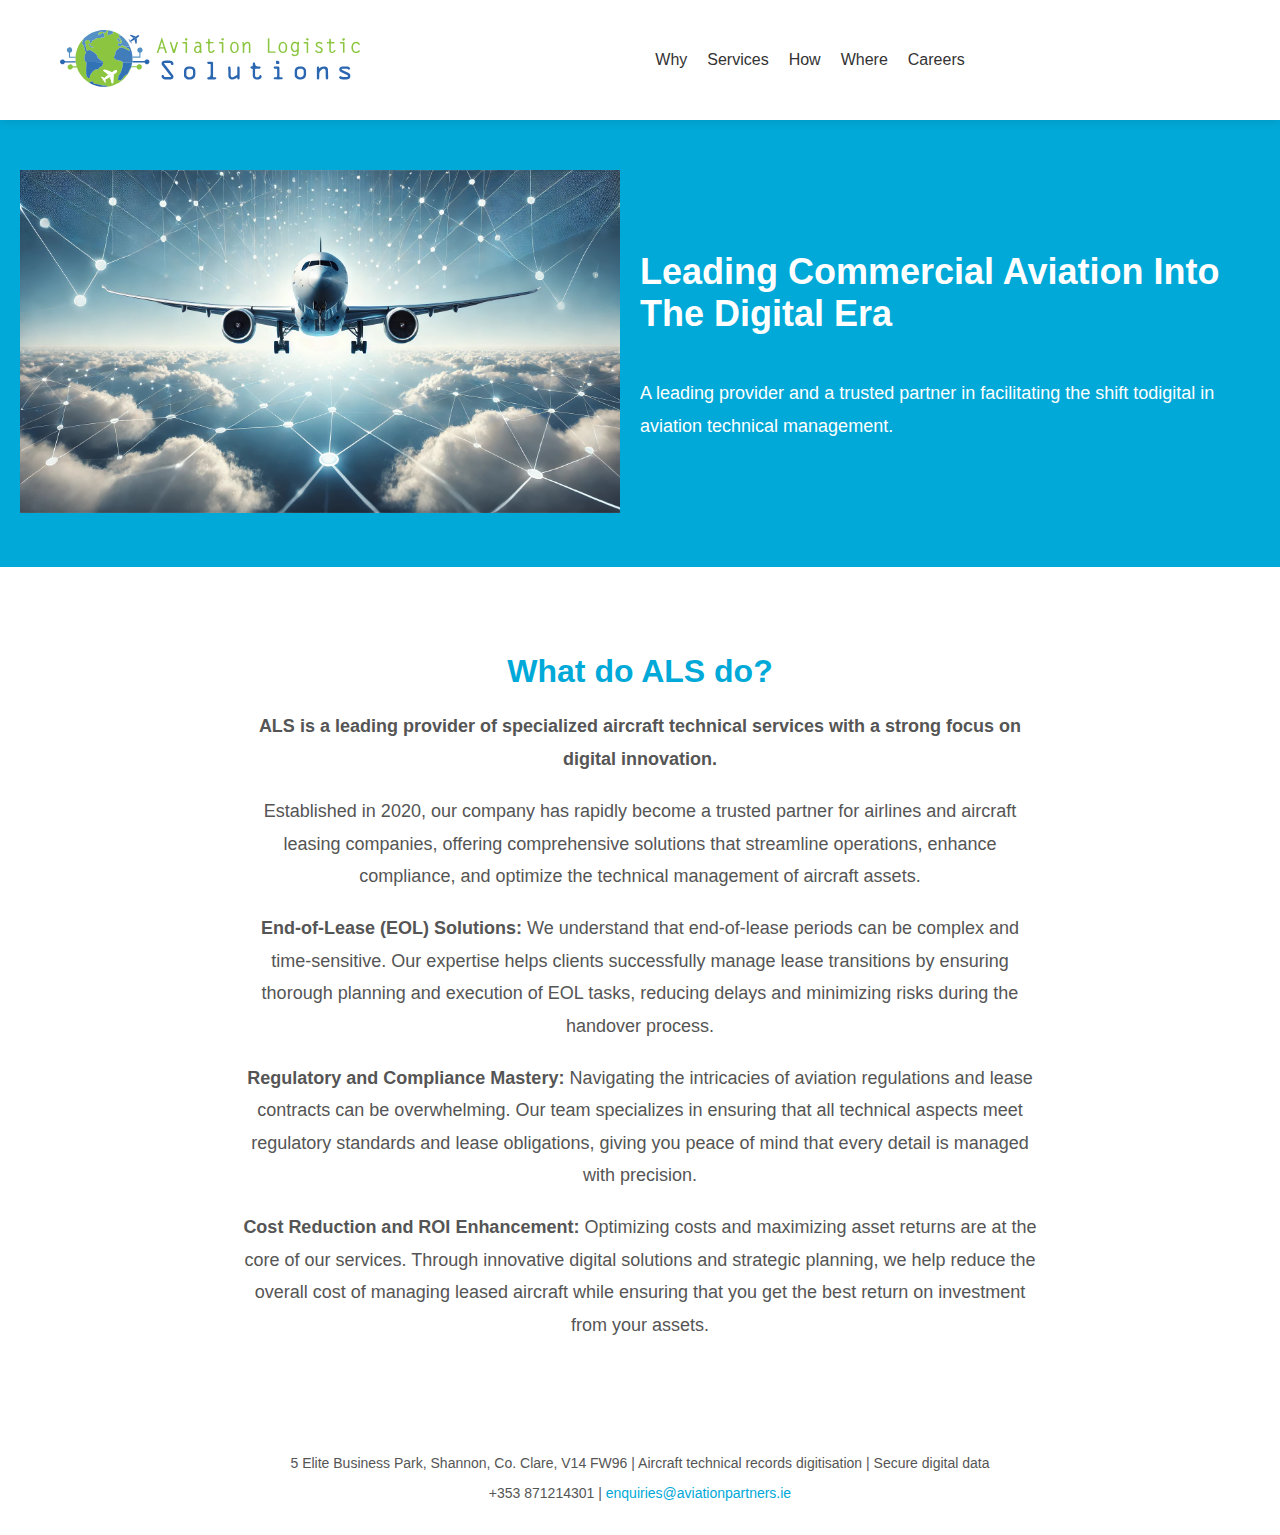
==== index.html @ 7ac90386 "Merge pull request #7 from Aviation-Logistic-Solutions/fancyLogo" ====
<!DOCTYPE html>
<html lang="en">
<head>
    <meta charset="UTF-8">
    <meta name="viewport" content="width=device-width, initial-scale=1.0">
    <link rel="icon" type="image/x-icon" href="favicon.ico">
    <title>Aviation Logistic Solutions</title>
    <style>
        body {
            margin: 0;
            font-family: 'Roboto', sans-serif;
            background-color: #ffffff;
            color: #333333;
        }

header {
    background-color: #ffffff;
    padding: 20px;
    display: flex;
    justify-content: space-between;
    align-items: center;
    box-shadow: 0 2px 10px rgba(0, 0, 0, 0.1);
    position: relative;
}

.logo-container {
    /* Define a class for the logo container */
 
    height: 70px;
    /* Set the height to 70 pixels */
 
    width: 300px;
    /* Set the width to 300 pixels */
 
/*    margin-right: auto;*/
    /* Push the logo container to the left by adding auto right margin */
 
    margin-left: 40px;
    /* Add a 40-pixel left margin */
 
    margin-top: 10px;
    /* Add a 10-pixel top margin */
 
    margin-bottom: 0;
    /* Remove the bottom margin */
 
    transition: all 0.5s ease;
    /* Apply a smooth transition to all properties over 0.5 seconds */
}
 
.logo-container:hover {
    /* Add hover effect for the logo container */
 
    transform: scale(1.05);
    /* Scale up the logo container slightly on hover */
}

/* Centered navbar */
.nav-links {
    display: flex;
    justify-content: center;
    flex: 1;
    gap: 20px;
}

.nav-links a {
    color: #333;
    text-decoration: none;
    font-size: 16px;
}

.nav-links a:hover {
    color: #00a9d8;
}

.contact {
    font-size: 16px;
    color: #00a9d8;
}

.contact a {
    text-decoration: none;
    color: #00a9d8;
}

.contact a:hover {
    text-decoration: underline;
}

/* Hamburger Menu Icon */
.menu-icon {
    display: none;
    flex-direction: column;
    justify-content: space-between;
    width: 30px;
    height: 21px;
    cursor: pointer;
}

.menu-icon div {
    width: 100%;
    height: 3px;
    background-color: #333;
    border-radius: 2px;
}


        /* Mobile Navigation */
        .nav-links-mobile {
            display: none;
            flex-direction: column;
            position: absolute;
            top: 100%;
            left: 0;
            right: 0;
            width: 100%;
            background-color: #ffffff;
            text-align: center;
            overflow: hidden;
            transition: max-height 0.4s ease-in-out;
            max-height: 0;
        }

        .nav-links-mobile a {
            padding: 15px 0;
            color: #333;
            font-size: 18px;
            text-decoration: none;
        }

        .nav-links-mobile a:hover {
            color: #00a9d8;
        }

        /* Open Menu */
        .nav-links-mobile.open {
            display: flex;
            max-height: 500px;
        }

        /* Hero Section */
        .hero {
            display: flex;
            justify-content: space-between;
            background-color: #00a9d8;
            padding: 50px 20px;
            color: #ffffff;
        }

        .hero .left {
            width: 50%;
            text-align: center;
        }

        .hero .left img {
            max-width: 100%;
            height: auto;
        }

        .hero .right {
            width: 50%;
            display: flex;
            flex-direction: column;
            justify-content: center;
            padding: 20px;
        }

        .hero h1 {
            font-size: 36px;
            color: #ffffff;
            font-weight: 700;
        }

        .hero p {
            font-size: 18px;
            line-height: 1.8;
            color: #ffffff;
        }

        /* Main Content */
        .content {
            padding: 60px 20px;
            text-align: center;
            background-color: #ffffff;
        }

        .content h2 {
            color: #00a9d8;
            margin-bottom: 20px;
            font-size: 32px;
        }

        .content p {
            font-size: 18px;
            line-height: 1.8;
            color: #555;
            max-width: 800px;
            margin: 0 auto;
            margin-bottom: 20px;
        }

        /* Footer */
        .footer {
            background-color: #ffffff;
            padding: 20px;
            text-align: center;
            color: #555;
            font-size: 14px;
        }

        .footer a {
            color: #00a9d8;
            text-decoration: none;
        }

        .footer a:hover {
            text-decoration: underline;
        }

        /* Button Styles */
        button, a.button {
            background-color: #00a9d8;
            color: white;
            border: none;
            border-radius: 5px;
            padding: 12px 20px;
            font-size: 16px;
            font-weight: bold;
            cursor: pointer;
            transition: background-color 0.3s ease;
            text-decoration: none;
        }

        button:hover, a.button:hover {
            background-color: #008bb5;
        }

        /* Responsive Design */
        @media (max-width: 768px) {
            .nav-links {
                display: none;
            }

            .menu-icon {
                display: flex;
            }

            .hero {
                flex-direction: column;
            }

            .hero .left, .hero .right {
                width: 100%;
            }

            .hero h1 {
                font-size: 28px;
            }
        }

        @media (max-width: 480px) {
            .hero h1 {
                font-size: 24px;
            }

            .content h2 {
                font-size: 28px;
            }

            .content p {
                font-size: 16px;
            }

            .footer {
                padding: 15px;
            }
        }
    </style>
</head>
<body>

<header>
    <div class="logo-container">
        <?xml version="1.0" encoding="UTF-8" ?>
        <svg id="Layer_1" data-name="Layer 1" xmlns="http://www.w3.org/2000/svg" viewBox="0 0 2767.57 524.28">
            <defs>
                <style>
                    .cls-1 {
                        fill: #3273b6;
                    }
    
                    .cls-2 {
                        fill: #fff;
                    }
    
                    .cls-3 {
                        fill: #2b67b1;
                    }
    
                    .cls-4 {
                        fill: #417dbb;
                    }
    
                    .cls-5 {
                        fill: #8cc640;
                    @* Primary Green for company *@
                    }
    
                    .cls-6 {
                        fill: #5591c4;
                    }
    
                    #Layer_1:hover .cls-1 {
                        fill: #8cc640;
                    }
    
                    #Layer_1:hover .cls-3 {
                        fill: #8cc640;
                    }
    
                    #Layer_1:hover .cls-4 {
                        fill: #8cc640;
                    }
    
                    #Layer_1:hover .cls-6 {
                        fill: #8cc640;
                    }
    
                    #Layer_1:hover .cls-5 {
                        fill: #2b67b1;
                    }
    
                    .cls-1, .cls-3, .cls-4, .cls-6, .cls-5 {
                        transition: fill 0.5s;
                    }
    
                </style>
            </defs>
            <g id="oceans">
                <path class="cls-5" d="m652.91,351.96c-3.38,12.82-9.69,24.37-15.95,35.88-37.32,68.65-95.06,110.77-170.07,130.23-9.84,2.55-19.76,4.94-30.04,5-.26-.57-.37-1.39-.82-1.69-7.77-5.09-16.08-9.11-25.53-8.99-11.58.15-23.06.86-33.7-5.18-2.38-1.36-5.36-1.81-8.13-2.32-12.04-2.26-24.13-4.19-36.13-6.62-9.03-1.82-17.62-4.95-25.19-10.45-2.99-2.18-4.91-4.43-2.18-8.27,1.83-2.58.41-4.25-2.4-4.24-5.26.03-10.73-.9-15.48,2.49-6.39,4.56-13.87,4.96-21.3,5.6-35.34-19.51-61.39-48.5-83.13-81.78-10.52-16.09-18.62-33.45-24.69-51.7-1.16-3.49-2.8-4.54-6.36-4.45-9.82.25-19.66.19-29.48.02-2.78-.05-4.16.75-5.01,3.47-3.48,11.1-15.71,16.84-24.85,16.32-9.69-.55-19.69-9.61-22.2-19.64-3.33-13.31,7.89-27.59,21.45-28.49,12.91-.86,21.56,4.01,26.02,16.09.77,2.08,2.05,2.25,3.81,2.24,9.5-.03,18.99-.01,28.49-.02,1.69,0,3.67.2,2.76-2.55-3.56-10.72-4.65-22-7.34-32.91-.46-4.11-.92-8.22-1.38-12.32-1.81-10.3-.45-20.73-1.24-31.07.09-3.39.18-6.79.27-10.18.38-12.72,2.53-25.21,5.27-37.59,10.65-48.09,32.07-90.58,65.99-126.55.78-.83,1.33-1.99,2.77-1.78-.16,5.53-2.77,10.27-5.22,14.95-4.06,7.74-7,15.79-8.45,24.42-.5,2.98-.11,5.53,1.6,8.04,4.29,6.34,8.45,12.76,12.67,19.15.47,1.05.9,2.13,1.41,3.16,5.71,11.53,10.62,23.31,9.92,36.52-.33,6.26,2.25,10.27,8.02,12.15,4.59,1.49,5.66,3.77,2.88,7.9-1.38,2.05-2.27,4.44-3.31,6.71-7.57,16.7-12.93,33.93-11.48,52.55,1.02,13.05,5.18,24.68,16.71,32.41,1.86,1.7,2.37,3.78,2.28,6.28-.2,5.63-.68,11.26-.87,16.86-.39,11.76-1.67,23.48-1.94,35.19-.45,19.92-1.33,39.91,1.69,59.8,2.52,16.63,13.53,24.64,26.49,27.29,5.35,1.09,8.02-1.2,6.13-6.07-2.56-6.6-1.3-12.29,1.9-18.02,1.77-3.17,3.43-6.41,5.28-9.53,8.47-14.3,17.93-27.75,31.87-37.44,8.68-6.03,17.77-10.46,28.73-9.5,6.55.58,11.1-2.68,14.47-7.9,1.71-2.65,3.28-5.41,4.72-8.23,1.14-2.22,2.66-3.72,5.15-4.3,22.33-5.17,32.57-26.39,28.3-47.54-.45-3.79-2.73-6.72-4.62-9.83-.81-1.34-2.06-2.19-3.72-2.13-9,.35-14.81-4.78-19.92-11.34-3.82-4.92-8.4-9.17-14.36-11.22-3.22-1.11-4.46-3.07-4.99-6.05-3.28-18.33-13.69-32.11-27.72-43.65-12.73-10.46-27.65-17.17-42.01-24.82-9.17-4.88-10.63-4.58-18.35,2.28-4.44,3.94-8,3.83-12.13-.46-3.75-3.88-4.99-8.87-6.17-13.94-1.42-6.13-1.35-12.95-4.87-18.16-3.02-4.48-1.83-7.25,1-10.52,5.68-5.01,5.51-7.93-.39-12.46-4.54-3.49-7.47-8.14-7.64-13.95-.62-20.72,18.85-33.4,37.74-24.76,2.97,1.36,4.72,3.2,5.27,6.56.78,4.71,1.69,9.47,3.23,13.98,2.08,6.06,5.73,7.1,11.25,3.71,5.41-3.32,8.86-7.86,8.46-14.58-.17-2.93.61-5.34,3.7-6.23,7.26-2.08,13.49-6.14,19.64-10.29,15.89-10.72,32.7-16.62,52.1-11.1,6.44,1.83,7.86.84,9.56-5.65.84-3.2,2.18-4.04,5.3-2.77,3.22,1.31,6.55,2.37,10.07,2.77,10.37,1.19,16.25-6.13,12.5-15.66-.85-2.17-1.91-4.27-2.57-6.49-.76-2.57-1.41-5.41,1.2-7.35,3.69-2.75,2.49-4.81-.6-6.85-1.81-1.19-3.85-2.18-5.31-3.71-4.58-4.79-9.47-3.77-14.55-1.22-1.48.75-2.9,1.62-4.34,2.46-6.87,4.06-13.52,8.54-21.31,10.79-2.86.82-5.91,1.76-8.4-.44-2.08-1.83-1.6-10.44.4-12.73,13.51-15.59,39.75-20.38,54.76-5.31,2.37,2.37,4.75,2.43,7.71,1.26,7.76-3.08,11.43-9.32,11.89-17.01.34-5.69,2.75-5.77,6.95-4.7,1.87.47,4.28,2.03,5.25-1.36,5.8.02,11.55.36,17.04,2.5-1.98.11-4.01.51-5.94.25-4.29-.58-6.31,1.16-7.24,5.33-1.63,7.27-3.85,14.41-5.51,21.68-1.63,7.16.73,12.71,6.28,15.89,1.8,1.03,3.51,1.73,5.41-.06,5.77-5.4,13.05-7.69,20.45-9.72,7.1-1.95,13.78-4.53,18.86-10.42,2.29-2.66,2.43-4.24.5-7.19-2.19-3.35-4.64-6.41-7.21-9.43,20.14,5.18,38.74,13.97,56.66,24.31.36.21.48.81.72,1.22-.87.26-1,.97-.5,1.49,5.37,5.59,11.03,10.7,19.45,10.84,1.32.47,2.78.72,3.42,2.23-5.19,2.95-9.61-.48-14.26-1.79-4.52-1.27-5.46-.68-5.12,4.02.45,6.14,2.91,11.63,6.31,16.62,6.09,8.94,12.62,17.58,18.58,26.6,7.97,12.09,2.47,25.94-11.53,29.93-1.81.52-3.55.2-4.73-.79-3.91-3.26-8.46-2.42-12.89-2.56-2.09-.07-3.48.78-4.38,2.63-3.01,6.2-1,14.22,4.6,18.4,3.98,2.97,8.79,3.77,13.31,5.4,6.5,2.35,11.59,1.99,14.86-4.93.54-1.14,1.83-1.91,2.7-2.92,2.23-2.61,4.62-3.19,7.18-.53,2.51,2.61,5.54,3.39,9.04,2.99,4.68-.54,8.73-.26,8.23,6.24-.07.97.99,2.02,1.52,3.04,1.28,3.9,4.91,4.56,8.08,5.86,8.74,3.57,18.04,5.73,26.43,10.12,7.31,3.82,11.14,10.17,11.67,18.43.18,2.8-.21,4.68-3.8,2.94-2.68-1.3-5.74-1.81-8.39-3.16-13.05-6.64-25.95-13.58-39.04-20.15-10.97-5.51-22.72-7.33-34.93-6.28-3.74.32-6.92,1.54-9.78,4.26-5.79,5.49-11.68,10.95-17.99,15.81-12.36,9.51-19.69,21.04-17.12,37.31.36,2.29.07,4.55-1.62,6.56-6.06,7.21-8.33,16.2-11.04,24.9-.9,2.89-.46,6.11,1.25,9.12,5.55,9.72,14.39,14.49,24.82,16.84,11.19,2.52,22.47,4.61,33.63,7.24,10.17,2.4,18.59,7.31,22.33,17.89.24,15.04-1.77,29.83-5.3,44.41-6.82,28.21-16.61,55.09-35.65,77.7-.93,1.1-1.67,2.16-1.29,3.54,2.58,9.29.75,17.72-4.87,25.4-.97,1.32-.79,2.12.37,3.35,10.4,10.96,24.64,11.17,35.19.35,7.36-7.54,13.07-16.38,19.15-24.89,5.2-7.27,11.89-12.89,19.76-16.34,11.19-4.91,19.05-12.54,23.87-23.52,3.61-8.22,6.97-16.55,10.56-24.78,2.47-5.66,5.29-11.14,10.75-14.63Zm-246.87,93.4c.06-.49.33-1.3.14-1.44-6.95-4.83-14.52-8.51-22.34-11.67-1.26-.51-2.69.19-3.47,1.41-1.01,1.56.4,2.43,1.26,3.34,2.51,2.66,5.05,5.28,7.63,7.87,2.46,2.46,4.68,6.31,7.55,6.91,3.17.66,5.17-3.97,7.98-5.92.39-.27.89-.39,1.34-.58-1.84,4.5-6.19,6.62-9.38,9.82-2.36,2.37-3.8,4.82-1.68,7.91,2.12,3.07,4.91,2.57,7.98,1.25,40.46-17.27,75.98-42.73,111.67-67.82,6.75-4.75,11.64-11.46,11.4-20.57-.05-1.89-.46-3.42-2.63-3.47-7.95-.16-16.09-1.23-23.2,3.73-30.71,21.42-63.24,40.38-90.24,66.81-1.08,1.06-1.9,2.89-4,2.43Zm72.27-56.25c-1.13-2.04-2.95-2.12-4.46-2.63-18.42-6.26-37.01-12.06-55.23-18.86-7.24-2.71-12.7-2.3-18.54,2.67-2.89,2.46-3.64,3.4-.26,5.97,14.57,11.07,29,22.32,43.38,33.65,1.44,1.13,2.45,1.51,3.87.54,10.42-7.1,20.83-14.22,31.23-21.33Zm17.29,24.03c-.45-.2-.9-.41-1.34-.61-8.9,6.04-17.8,12.08-26.7,18.12-6.68,4.53-6.62,5.25-3.98,12.86,3.13,9.03,5.67,18.27,8.42,27.43,2.13,7.08,4.17,14.18,6.29,21.25.26.88.44,1.94,1.89,1.77,4.02-.48,11.93-8.96,11.77-13.03-.49-11.95.45-23.88,1.39-35.72.85-10.71-.14-21.48,2.26-32.07Zm51.93-303.1c3.16-.39,6.17-1.26,8.9-2.96,1.27-.79,1.96-1.83,1.45-3.33-4.17-12.28-9.54-23.76-20.88-31.26-3.08-2.04-4.66-.99-4.84,2.45-.07,1.46-.04,3.13.59,4.37,1.92,3.73,1.45,5.62-3.14,6.31-3.26.49-5.38,3.58-5.23,6.49.14,2.73,3.59,2.08,5.76,2.39,1.47.21,3.01.34,4.47.14,4.27-.58,4.61,1.77,4.15,5.06-.92,6.5,2.29,10.22,8.76,10.34Zm-276.21,36.42c-1.33.21-2.54-.48-3.01.85-.38,1.09.44,1.87,1.05,2.63,3.37,4.18,7.82,6.81,12.98,7.84,8.28,1.66,16.65,2.91,24.99,4.3,3,.5,3.14-.89,1.96-3.09-2.09-3.9-5.51-6.13-9.59-7.44-9.37-3-19.35-2.47-28.38-5.09Zm145.51,312.77c-3.27,1.58-6.2,3.05-9.18,4.41-2.04.93-1.99,2.27-1.18,4.03,2.71,5.86,5.35,11.76,8.02,17.63.57,1.26,1.31,2.47,2.95,2.01,1.39-.38,2.28-1.52,2.35-2.91.09-1.8-.03-3.64-.26-5.44-.82-6.32-1.73-12.62-2.71-19.74ZM266.54,127.38c-1.43.45-3.92-1.04-4.74.83-.72,1.64,1.3,3.22,2.39,4.61,4.3,5.47,10.42,8.09,16.66,10.56,3.59,1.42,3.64-.45,3.04-3.02-1.61-6.78-9.87-13.04-17.35-12.99Z" />
                <path class="cls-5" d="m440.1,2.44c-.92.39-1.54-.1-2.1-.73.91-.35,1.69-.33,2.1.73Z" />
                <path class="cls-5" d="m655.86,344.51c1.02-3.34,2.03-6.68,3.05-10.01,14.33.02,28.66-.09,42.98.13,3.78.06,5.8-.86,7.48-4.59,3.79-8.39,10.75-13.02,19.98-13.63,9.84-.66,17.73,3.26,22.65,11.79,4.74,8.23,4.7,17-.21,25.18-4.93,8.2-12.88,12.48-22.2,11.74-10.32-.82-18.03-6.6-21.48-16.78-.99-2.91-2.33-3.77-5.29-3.75-15.66.09-31.32-.03-46.97-.07Z" />
            </g>
            <g id="continents">
                <path class="cls-4" d="m580.35,301.37c-3.74-10.58-12.16-15.49-22.33-17.89-11.16-2.63-22.45-4.72-33.63-7.24-10.43-2.35-19.27-7.11-24.82-16.84-1.71-3-2.16-6.22-1.25-9.12,2.71-8.7,4.98-17.69,11.04-24.9,1.69-2.01,1.98-4.28,1.62-6.56-2.57-16.27,4.76-27.8,17.12-37.31,6.32-4.86,12.2-10.32,17.99-15.81,2.86-2.72,6.04-3.94,9.78-4.26,12.21-1.05,23.96.77,34.93,6.28,13.09,6.57,25.99,13.51,39.04,20.15,2.65,1.35,5.71,1.86,8.39,3.16,3.6,1.74,3.98-.14,3.8-2.94-.53-8.26-4.36-14.61-11.67-18.43-8.39-4.39-17.7-6.55-26.43-10.12-3.17-1.3-6.8-1.96-8.08-5.86,1.3-1.86,3.28-1.32,5-1.26,14.64.51,29.34-1.23,43.93,1.01,12.99,29.26,21.5,59.65,23.35,91.75-.51,3.54.38,6.94.99,10.37-.08,10.52-1.35,21.01-.77,31.55-2.27,3.82-1.36,8.24-2.31,12.3-.39.99-.78,1.98-1.17,2.97-28.17-.61-56.38,1.19-84.53-1Z" />
                <path class="cls-6" d="m440.04,2.42c-.97,3.39-3.38,1.84-5.25,1.36-4.2-1.06-6.6-.98-6.95,4.7-.46,7.68-4.13,13.93-11.89,17.01-2.96,1.17-5.34,1.12-7.71-1.26-15.01-15.07-41.25-10.28-54.76,5.31-1.99,2.3-2.47,10.91-.4,12.73,2.5,2.2,5.55,1.26,8.4.44,7.79-2.24,14.44-6.73,21.31-10.79,1.43-.85,2.85-1.72,4.34-2.46,5.08-2.55,9.97-3.58,14.55,1.22,1.46,1.53,3.5,2.52,5.31,3.71,3.1,2.04,4.29,4.11.6,6.85-2.61,1.95-1.97,4.78-1.2,7.35.66,2.22,1.72,4.33,2.57,6.49,3.75,9.53-2.13,16.85-12.5,15.66-3.52-.4-6.85-1.46-10.07-2.77-3.12-1.27-4.46-.42-5.3,2.77-1.7,6.49-3.12,7.49-9.56,5.65-19.4-5.52-36.2.39-52.1,11.1-6.15,4.15-12.37,8.21-19.64,10.29-3.09.88-3.88,3.29-3.7,6.23.4,6.72-3.06,11.26-8.46,14.58-5.52,3.39-9.17,2.35-11.25-3.71-1.55-4.5-2.45-9.26-3.23-13.98-.56-3.36-2.3-5.2-5.27-6.56-18.89-8.64-38.37,4.04-37.74,24.76.18,5.81,3.1,10.46,7.64,13.95,5.9,4.53,6.07,7.45.39,12.46-6.22-2.44-12.62-.83-18.95-.82-1.03,0-1.2,1.43-1.53,2.35-4.21-6.39-8.38-12.81-12.67-19.15-1.7-2.52-2.1-5.07-1.6-8.04,1.44-8.63,4.39-16.68,8.45-24.42,2.46-4.68,5.06-9.42,5.22-14.95,22.41-22.95,47.92-41.61,76.93-55.4,21.58-10.26,44.17-17.42,67.71-21.41,19.51-3.31,39.21-4.48,58.95-3.17,5.76.38,11.55.55,17.3,1.18.57.63,1.18,1.12,2.1.73l-.05-.02Z" />
                <path class="cls-1" d="m580.35,301.37c28.16,2.19,56.36.39,84.53,1-.72,10.95-3.92,21.43-5.96,32.14-1.02,3.34-2.03,6.68-3.05,10.01-1.03,2.46-2.73,4.66-2.96,7.44-5.47,3.49-8.28,8.96-10.75,14.63-3.6,8.23-6.95,16.56-10.56,24.78-4.83,10.98-12.68,18.61-23.87,23.52-7.87,3.45-14.57,9.07-19.76,16.34-6.08,8.51-11.79,17.35-19.15,24.89-10.55,10.82-24.8,10.62-35.19-.35-1.17-1.23-1.34-2.02-.37-3.35,5.63-7.69,7.46-16.11,4.87-25.4-.38-1.38.36-2.43,1.29-3.54,19.03-22.61,28.83-49.49,35.65-77.7,3.52-14.58,5.54-29.37,5.3-44.41Z" />
                <path class="cls-6" d="m644.77,153.43c-14.6-2.25-29.29-.5-43.93-1.01-1.73-.06-3.7-.6-5,1.26-.54-1.01-1.6-2.07-1.52-3.04.5-6.5-3.55-6.78-8.23-6.24-3.5.4-6.53-.38-9.04-2.99-2.56-2.66-4.95-2.07-7.18.53-.87,1.01-2.16,1.78-2.7,2.92-3.27,6.93-8.35,7.28-14.86,4.93-4.52-1.63-9.33-2.43-13.31-5.4-5.6-4.18-7.6-12.2-4.6-18.4.9-1.85,2.28-2.7,4.38-2.63,4.44.14,8.99-.7,12.89,2.56,1.19.99,2.92,1.3,4.73.79,14-3.99,19.5-17.85,11.53-29.93-5.95-9.02-12.49-17.66-18.58-26.6-3.4-4.99-5.87-10.48-6.31-16.62-.34-4.7.6-5.29,5.12-4.02,4.65,1.31,9.07,4.74,14.26,1.79,36.1,27.05,64.3,60.49,82.35,102.09Z" />
                <path class="cls-3" d="m265.99,483.4c7.42-.64,14.91-1.05,21.3-5.6,4.75-3.39,10.22-2.46,15.48-2.49,2.81-.01,4.23,1.66,2.4,4.24-2.72,3.84-.81,6.09,2.18,8.27,7.56,5.5,16.16,8.63,25.19,10.45,12,2.43,24.1,4.36,36.13,6.62,2.77.52,5.75.97,8.13,2.32,10.64,6.04,22.13,5.34,33.7,5.18,9.45-.13,17.76,3.9,25.53,8.99.45.29.55,1.11.82,1.69-19.44,1.42-38.9,1.76-58.31.11-12.52-1.06-24.81-3.88-37.04-6.9-14.31-3.53-28.17-8.44-41.57-14.28-11.78-5.13-23.25-11.25-33.93-18.59Z" />
                <path class="cls-6" d="m266.54,127.38c7.47-.05,15.74,6.21,17.35,12.99.61,2.56.55,4.44-3.04,3.02-6.24-2.47-12.36-5.1-16.66-10.56-1.09-1.39-3.12-2.97-2.39-4.61.82-1.87,3.31-.38,4.74-.83Z" />
                <path class="cls-4" d="m217.71,147.07c.32-.92.5-2.35,1.53-2.35,6.32,0,12.73-1.62,18.95.82-2.83,3.26-4.02,6.04-1,10.52,3.52,5.21,3.45,12.03,4.87,18.16,1.17,5.06,2.42,10.05,6.17,13.94,4.14,4.28,7.69,4.4,12.13.46,7.73-6.86,9.19-7.16,18.35-2.28,14.37,7.65,29.29,14.36,42.01,24.82,14.04,11.54,24.44,25.32,27.72,43.65.53,2.98,1.78,4.94,4.99,6.05,5.97,2.05,10.54,6.3,14.36,11.22,5.11,6.57,10.92,11.69,19.92,11.34,1.66-.07,2.91.79,3.72,2.13,1.89,3.11,4.17,6.04,4.62,9.83-2.72.85-5.49,1.02-8.33,1.02-46.38-.04-92.75-.02-139.13-.05-2.53,0-4.98-.12-6.74,2.15-11.53-7.73-15.69-19.36-16.71-32.41-1.45-18.62,3.91-35.85,11.48-52.55,1.03-2.27,1.93-4.66,3.31-6.71,2.78-4.14,1.71-6.41-2.88-7.9-5.77-1.88-8.35-5.89-8.02-12.15.7-13.21-4.21-25-9.92-36.52-.51-1.03-.94-2.11-1.41-3.16Z" />
                <path class="cls-1" d="m241.87,298.48c1.75-2.27,4.2-2.15,6.74-2.15,46.38.03,92.75.01,139.13.05,2.84,0,5.62-.17,8.33-1.02,4.26,21.16-5.98,42.37-28.3,47.54-2.48.58-4.01,2.08-5.15,4.3-1.44,2.81-3.01,5.57-4.72,8.23-3.37,5.22-7.92,8.48-14.47,7.9-10.95-.97-20.04,3.46-28.73,9.5-13.95,9.69-23.4,23.13-31.87,37.44-1.85,3.12-3.51,6.36-5.28,9.53-3.2,5.74-4.47,11.42-1.9,18.02,1.89,4.88-.78,7.17-6.13,6.07-12.96-2.65-23.97-10.67-26.49-27.29-3.01-19.88-2.14-39.87-1.69-59.8.27-11.71,1.55-23.43,1.94-35.19.19-5.6.67-11.23.87-16.86.09-2.5-.42-4.58-2.28-6.28Z" />
                <path class="cls-6" d="m482.69,11.24c2.56,3.02,5.02,6.08,7.21,9.43,1.93,2.96,1.79,4.54-.5,7.19-5.08,5.89-11.76,8.47-18.86,10.42-7.41,2.04-14.68,4.32-20.45,9.72-1.9,1.78-3.61,1.09-5.41.06-5.55-3.18-7.92-8.73-6.28-15.89,1.66-7.27,3.88-14.4,5.51-21.68.93-4.17,2.95-5.91,7.24-5.33,1.93.26,3.96-.15,5.94-.25,8.67,1.55,17.18,3.76,25.6,6.32Z" />
                <path class="cls-6" d="m547.52,110.03c-6.47-.11-9.68-3.84-8.76-10.34.47-3.3.12-5.64-4.15-5.06-1.46.2-3,.07-4.47-.14-2.16-.31-5.61.35-5.76-2.39-.15-2.91,1.97-5.99,5.23-6.49,4.58-.7,5.06-2.58,3.14-6.31-.64-1.24-.67-2.91-.59-4.37.18-3.44,1.76-4.48,4.84-2.45,11.34,7.5,16.71,18.97,20.88,31.26.51,1.5-.18,2.54-1.45,3.33-2.73,1.7-5.74,2.57-8.9,2.96Z" />
                <path class="cls-6" d="m271.32,146.45c9.03,2.62,19.01,2.09,28.38,5.09,4.08,1.31,7.5,3.54,9.59,7.44,1.18,2.2,1.04,3.59-1.96,3.09-8.34-1.39-16.7-2.64-24.99-4.3-5.15-1.03-9.6-3.66-12.98-7.84-.61-.76-1.44-1.54-1.05-2.63.46-1.33,1.68-.63,3.01-.85Z" />
            </g>
            <g id="prongs-top">
                <path class="cls-6" d="m669.12,255.54c-.61-3.43-1.51-6.83-.99-10.37,15.31.85,30.64.15,45.96.36,4.83.07,9.67-.08,14.5.04,2.46.06,3.61-.63,3.58-3.35-.12-10-.18-20,.04-29.99.07-3.28-2.04-3.66-4.17-4.58-17.11-7.43-20.39-29.54-6.26-41.6,9.8-8.37,32.18-7.29,38,8.72,4.69,12.91,1.77,26.97-13.67,33.13-3.39,1.35-4.04,3.01-4,6.19.15,11.5.09,22.99.05,34.49-.02,5.88-1.18,7.01-7.05,7.01-22,0-43.99-.03-65.99-.05Z" />
                <path class="cls-6" d="m143.09,246.43c-.09,3.39-.18,6.79-.27,10.18-17.48-.02-34.95-.06-52.43-.06-6.91,0-8-1.06-8.01-8.15-.02-11.32-.17-22.64.09-33.95.09-3.88-1.03-5.78-4.74-7.38-9.47-4.08-15.55-14.85-14.59-24.55,1-10.09,9.75-19.59,20.03-21.74,10.1-2.12,20.95,2.44,26.08,11.6,6.49,11.6,3.64,29.51-12.04,35.27-3.76,1.38-4.6,3.25-4.51,6.89.24,9.15.21,18.31.01,27.46-.08,3.41.87,4.6,4.44,4.56,15.31-.2,30.62-.11,45.94-.13Z" />
            </g>
            <g id="prongs-middle">
                <path class="cls-3" d="m666.05,299.39c.94-4.07.04-8.48,2.31-12.3,35.3-.04,70.6-.13,105.9-.06,4.25,0,7.01-.62,9.51-4.96,5.9-10.22,15.11-11.82,26.19-9.47,7.79,1.65,14.46,10.36,15.12,18.63.87,10.82-4.03,19.61-13.51,23.18-12.71,4.78-23.56.72-29.63-11.82-.87-1.81-1.26-3.47-4-3.46-37.29.16-74.59.2-111.89.26Z" />
                <path class="cls-3" d="m144.05,287.68c.46,4.11.92,8.22,1.38,12.32-31.82.04-63.65.13-95.48.03-3.58-.01-5.47.82-7.16,4.3-4.75,9.78-15.86,14.26-26.2,11.21-10.51-3.09-17.6-13.54-16.48-24.28,1.04-9.91,10.19-19.15,20.6-19.71,9.4-.51,18.06,3.08,22.13,12.02,1.65,3.63,3.73,4.2,7.22,4.19,31.33-.12,62.66-.07,93.98-.07Z" />
            </g>
            <g id="solutions">
                <path class="cls-3" d="m2024.67,388.46c0,12.58.46,25.19-.17,37.73-.38,7.64,2.43,9.96,9.52,9.05,3.1-.4,6.29.04,9.43-.11,5.77-.28,10.21.26,10.54,7.97.3,7.09-1.49,12.19-9.05,12.31-20.95.32-41.92.37-62.87-.14-6.68-.16-11.07-4.5-10.17-11.93.87-7.2,5.94-8.28,12.22-8.26,20.66.06,19.02,3.28,19.05-18.89.02-16.08-.38-32.16.17-48.22.27-7.9-1.47-11.83-10.23-10.63-4.08.56-8.46.25-12.5-.62-5.31-1.14-9.39-3.48-9.04-10.5.34-6.87,4.26-9.61,9.8-9.88,11.15-.54,22.36-.51,33.53-.12,8.39.3,9.56,6.97,9.69,13.43.26,12.93.08,25.86.09,38.79Z" />
                <path class="cls-3" d="m993.44,455.7c-9.11,0-18.25.51-27.31-.11-17.02-1.16-29.81-14.26-28.78-28.85.43-6.11,2.23-10.89,9.93-10.68,6.4.17,11.9,0,11.64,9.14-.2,7.04,5.54,7.86,11.16,7.85,15.41-.02,30.83.04,46.24-.04,2.32-.01,5.27,1.03,6.79-1.39,1.95-3.12-1-5.2-2.6-7.26-17.35-22.44-34.79-44.82-52.21-67.21-7.96-10.23-15.84-20.52-23.92-30.65-7.14-8.95-9.7-18.69-4.71-29.33,4.81-10.25,13.64-14.41,24.66-14.54,18.9-.22,37.85-1.35,56.69.67,14.86,1.59,26.39,14.59,26.04,28.22-.17,6.69-2.56,11.71-10,12.42-7.45.71-12.72-2.72-13.07-10.17-.35-7.46-4.44-8.7-10.24-8.72-14.01-.04-28.02-.15-42.03.04-3.64.05-8.5-1.94-10.64,2.1-2.2,4.14,2.24,6.94,4.46,9.8,24.04,30.99,48.24,61.86,72.35,92.8,3.87,4.96,7.87,9.87,8.93,16.42,2.59,16.03-7.38,28.14-25.01,29.38-9.41.66-18.91.12-28.36.1Z" />
                <path class="cls-3" d="m2627.34,336.03c7.7,0,15.39,0,23.09,0,9.98-.01,17.16,5.52,23.34,12.4,3.68,4.1,3.81,9.41-.05,13.35-4.03,4.11-10.3,7.11-14.74,2.33-6.5-7-14.07-6.69-22.12-6.64-9.79.06-19.59-.17-29.38.02-3.67.07-8.36-.16-9.14,4.81-.62,3.97,3,6.66,5.98,7.51,10.42,2.94,19.38,8.92,29.23,13,10.19,4.22,20.47,8.42,30.15,13.67,12.87,6.98,17.43,19.08,14.05,36.34-2.42,12.35-10.91,19.68-22.99,21.46-19.42,2.87-39.01,2.33-58.52.24-6.93-.74-12.12-5.03-17.12-9.54-4.4-3.96-6.35-8.62-3.29-13.98,3.53-6.18,11.13-6.22,14.78-3.36,10.72,8.42,22.63,5.62,34.23,6.11,6.98.3,13.99.1,20.98-.1,5.84-.17,10.31-2.6,11.03-8.96.66-5.84-2.98-8.34-7.97-10.63-19.41-8.88-38.91-17.67-57.76-27.64-12.57-6.66-17.02-18.55-13.97-30.93,2.57-10.45,15.09-19.2,28.16-19.48,7.34-.16,14.69-.03,22.04-.03v.04Z" />
                <path class="cls-3" d="m1143.93,395.25c0-4.55,0-9.09,0-13.64.02-29,16.86-45.47,46.31-45.68,16.43-.11,32.37-.25,45.93,12.06,7.25,6.58,11.95,14.06,12.15,23.07.39,17.67,2.73,35.46-1.44,53.06-3.92,16.5-19.85,30.55-36.92,31.53-9.06.52-18.18-.09-27.27.13-17.1.43-42.28-23.24-38.93-41.68,1.11-6.09.17-12.56.17-18.85Zm83.26.52c0-5.58.08-11.17-.02-16.75-.18-10.94-9.08-20.59-20.13-21.41-5.9-.44-11.86-.2-17.8-.1-14.63.25-23.22,8.91-23.32,23.48-.06,8.73.75,17.54-.19,26.16-1.4,12.76,4.71,20.38,14.96,26.11,6.89,3.85,14.28,1.76,21.37,1.77,14.67,0,25.08-11.04,25.12-25.64.01-4.54,0-9.07,0-13.61Z" />
                <path class="cls-3" d="m2270.18,395.31c0,5.25,0,10.5,0,15.75-.01,26.85-18.04,44.66-45.32,44.75-3.5.01-7.05-.39-10.49.07-19.74,2.6-32.94-8.03-44.63-21.78-4.4-5.17-4.05-11.67-4.21-17.76-.35-13.64-.25-27.29-.08-40.94.25-19.64,17.94-38.15,37.75-39.23,9.42-.51,18.92-.57,28.34-.05,21.25,1.18,38.59,19.98,38.63,41.34.01,5.95,0,11.9,0,17.85Zm-21.54.23c0-5.24.06-10.47-.01-15.71-.16-12.25-9.18-21.71-21.45-22.28-5.57-.26-11.17-.15-16.75-.03-14.32.29-23.27,9.32-23.39,23.69-.08,9.07.67,18.19,0,27.21-.85,11.32,4.61,18.01,13.45,23.93,7.3,4.89,14.84,2.55,22.2,2.67,15.35.25,25.91-10.72,25.95-25.86.01-4.54,0-9.07,0-13.61Z" />
                <path class="cls-3" d="m2390.89,354.19c6.4-4.15,11.47-7.14,16.21-10.58,14.05-10.19,29.63-8.92,44.98-5.22,12.91,3.11,19.26,11.86,19.79,24.78,1,24.8,1.7,49.61,2.51,74.42.03,1.05.03,2.1,0,3.15-.25,6.9-1.51,14-9.43,15.19-8.99,1.36-12.47-6.37-12.94-13.01-1.16-16.36-.77-32.83-.98-49.26-.07-5.24.24-10.51-.12-15.73-1.21-17.13-12.86-24.06-29.25-17.55-.96.38-1.8,1.08-2.71,1.59q-27.22,15.25-27.22,46.35c0,11.2.05,22.4-.06,33.59-.08,7.92-3.39,14-11.92,14.1-8.49.1-9.76-7.23-9.81-13.47-.29-31.49-.24-62.99,0-94.48.05-6.85,2.62-12.39,11.18-12.09,8.3.3,9.59,5.4,8.97,12.18-.12,1.32.34,2.69.82,6.03Z" />
                <path class="cls-3" d="m1634.79,438.54c-7.21,4.55-12.91,8.55-18.97,11.91-13.48,7.48-27.87,8.74-42.01,2.93-14.38-5.9-20.56-17.78-20.4-33.2.25-23.34.27-46.68-1.98-69.96-.62-6.35,1.16-12.13,8.22-13.68,6.17-1.36,11.72-1.1,12.9,7.65,2.73,20.36,3.73,40.75,2.04,61.19-.65,7.83,1.25,15.22,2.78,22.53,1.24,5.95,15.06,9.89,22.08,6.17,11.38-6.03,22.14-13.23,33.19-19.9,3.79-2.29,2.98-6,2.99-9.4.05-18.2-.07-36.39.1-54.59.05-5.65.55-11.53,7.22-13.74,8.7-2.9,14.15,2.09,14.24,13.7.2,26.59.07,53.19.07,79.79,0,4.2-.12,8.4,0,12.6.23,7.18-2.38,12.64-9.94,13.52-8.26.96-9.97-5.81-11.86-11.81-.41-1.28-.33-2.72-.65-5.69Z" />
                <path class="cls-3" d="m1778.42,396.71c0-10.5-.45-21.03.16-31.49.42-7.13-3.03-7.69-8.72-8.04-10.13-.64-14.58-6.11-12.39-13.84,1.88-6.61,8.1-8.54,13.04-8.57,7.93-.05,8.31-3.82,7.97-9.68-.26-4.53-.2-9.11.12-13.64.46-6.55,2.5-11.05,10.75-11,8.18.05,10.31,4.23,10.57,11.02.04,1.05.02,2.1.04,3.15q.44,21.36,22.35,21.37c6.29.01,12.74-.59,18.83.56,4.94.93,9.97,3.47,9.44,10.41-.49,6.46-4.5,9.63-10.19,9.98-10.12.62-20.31.91-30.42.37-7.58-.4-10.54,1.44-10.22,9.71.66,17.12.27,34.29.18,51.44-.04,7.65,2.19,14.04,10.03,16.46,10.96,3.39,23.54-.27,27.83-7.49,1.42-2.39,2.6-4.97,4.32-7.11,3.13-3.88,7.33-5.29,12.13-3.61,4.45,1.57,6.16,4.69,6.22,9.66.17,13.22-7.69,24.48-21,27.63-12.38,2.93-25.06,3.04-37.47.17-14.23-3.29-23.2-14.8-23.42-29.14-.14-9.45-.03-18.9-.03-28.34-.05,0-.1,0-.16,0Z" />
                <path class="cls-3" d="m1412.17,367.6c0,19.61.26,39.23-.14,58.83-.14,6.77,1.68,9.75,8.75,8.83,3.8-.49,7.69-.23,11.54-.31,5.78-.12,9.36,2.48,10,8.39.6,5.53-1.32,9.73-7.05,11.24-2.67.71-5.5,1.16-8.26,1.17-17.51.1-35.02.03-52.53.07-3.92.01-7.7-.46-11.13-2.47-3.9-2.28-6.19-5.4-5.4-10.28.8-4.99,4.4-6.7,8.58-7.8.99-.26,2.09-.04,3.14-.09q20.55-.99,20.55-22.07c0-29.07-.42-58.14.23-87.19.22-9.79-1.85-14.5-12.41-12.7-3.04.52-6.36.33-9.41-.26-5.4-1.05-10.23-3.66-10.52-9.82-.32-6.78,4.42-10.47,10.45-10.8,11.17-.61,22.4-.53,33.59-.11,9.17.34,9.92,7.52,9.97,14.43.13,20.31.05,40.62.06,60.93Z" />
                <path class="cls-3" d="m2024.22,298.71c0,13.45-1.16,14.57-15.19,14.61-15.09.04-16.63-1.43-16.59-15.84.04-13.58.12-13.64,16.74-13.64q15.04,0,15.04,14.86Z" />
            </g>
            <g id="aviation-logistic">
                <path class="cls-5" d="m940.79,68.47c10.13,30.79,20.28,61.57,30.38,92.36,4.58,13.96,9.17,27.92,13.49,41.96.99,3.21,3.82,8.17-1.92,9.23-4.39.81-10.48,3.03-12.36-5.14-2.19-9.48-5.67-18.66-8.15-28.09-1.39-5.31-4.15-6.93-9.62-7.08-32.8-.93-32.8-1.08-42.09,29.77-.5,1.67-.91,3.38-1.43,5.05-2.32,7.52-8.65,6.89-13.78,5.4-7.45-2.16-1.41-6.45-.36-9.68,13.49-41.6,27.07-83.16,40.63-124.74.97-2.97,2-5.91,3-8.87.73-.06,1.47-.11,2.2-.17Zm.17,41.83c-.8-.09-1.61-.17-2.41-.26-4.64,14.78-9.19,29.6-13.98,44.33-1.51,4.63.53,5.38,4.43,5.31,6.96-.13,13.94-.3,20.89.05,5.77.29,6.27-1.92,4.66-6.75-4.7-14.17-9.08-28.45-13.59-42.69Z" />
                <path class="cls-5" d="m1303.74,165.13c.5,13.6-.73,27.29,3.19,40.65.77,2.63,1.7,6.05-2.62,6.4-3.68.29-8.87,3.59-10.34-2.99-1.49-6.62-3.78-5.41-8.29-2.29-11.72,8.11-26.46,8.09-36.27.71-10.23-7.69-15.91-24.21-12.16-35.33,6.82-20.2,14.56-26.99,30.97-27.11,2.8-.02,5.99.95,8.3-.09,3.94-1.76,11.47,8.41,12.14-3.72.64-11.54-3.58-18.37-12.7-19.23-6.69-.63-13.14.43-19.52,2.86-3.46,1.32-7.86,3.96-10.27-2.39-2.38-6.26,1.04-7.77,5.91-9.47,8.39-2.93,16.86-4.63,25.72-3.68,13.95,1.5,24.66,12.47,25.8,27.38.72,9.38.13,18.86.13,28.3Zm-15.18,10.01c-.79-6.02,2.94-13.81-6.15-16.84-14.34-4.78-24.77,0-30.38,13.86-3.61,8.93.14,22.44,8.81,27.66,9.15,5.51,15.33-1.56,21.67-6.78,5.73-4.72,7.14-10.85,6.04-17.9Z" />
                <path class="cls-5" d="m2095.6,161.09c0,7.32.37,14.6-1.69,21.84-5.73,20.18-19.44,30.6-39.91,29.8-17.19-.67-32.27-14.46-35.95-32.78-3.04-15.12-3.64-30.07,2.79-44.6,9.09-20.53,23.32-28.88,43.83-25.67,16.7,2.61,29.38,18.45,30.89,38.82.31,4.17.04,8.39.04,12.58Zm-14.6-.67c-.36-6.13.86-13.09-1.46-20.01-4.38-13.07-10.31-18.24-22.16-18.36-12.99-.13-18.48,4.37-23.39,18.07-5.15,14.38-4.69,28.46.22,42.81,3.31,9.68,9.18,17.66,19.14,18.49,13.57,1.13,21.23-5.75,25.81-18.35,2.62-7.19,1.74-14.51,1.84-22.64Z" />
                <path class="cls-5" d="m1742.19,171.97c0-11.54.29-23.08-.12-34.6-.21-5.92-1.25-12.42-7.68-14.98-6.34-2.53-12.47-.4-17.66,3.72-11.99,9.52-15.34,23.03-15.98,37.3-.59,13.26-.26,26.56-.11,39.85.06,5.71-1.17,9.15-8.05,9.32-7.45.19-6.45-4.44-6.45-8.94,0-13.28-.36-26.58.09-39.85.51-15.05-2.47-29.8-2.98-44.74-.1-3.03-3.4-7.43,3.02-7.57,4.18-.09,9.45-1.9,10.24,5.39.31,2.9-1.84,7.23,1.48,8.52,3.93,1.52,5.31-3.56,8.02-5.46,1.71-1.2,3.14-2.79,4.85-3.99,21.25-14.92,43.45-5.72,45.28,20.04,1.63,22.96.49,46.11.58,69.18.02,6.31-4.22,7.08-9.17,7.26-6.31.23-5.14-4.33-5.17-7.94-.1-10.84-.03-21.67-.03-32.51-.06,0-.11,0-.17,0Z" />
                <path class="cls-5" d="m1648.09,162.31c-.26,8.89.7,17.27-2.49,25.43-5.89,15.04-17.96,24.39-33.09,24.99-17.73.7-30.02-6.27-36.86-22.17-8.83-20.54-8.26-41.36,1.32-61.46,7.3-15.31,22.65-22.17,40.5-19.45,14.77,2.25,24.98,13.49,28.75,29.49,1.88,7.97,1.62,15.8,1.88,23.18Zm-14.75-11.59c0-15.08-6.84-26.07-16.47-28.35-12.34-2.91-22.91,1.14-27.33,11.92-7.2,17.54-7.25,35.65-.19,53.22,3.36,8.35,9.89,14.51,19.87,14.31,10.63-.21,18.97-7.07,22.04-17.58,3.4-11.64,3.79-23.48,2.07-33.52Z" />
                <path class="cls-5" d="m1381.14,158.8c0,7.35-.12,14.7.04,22.05.16,7.25-1.07,15.96,7.96,18.56,9.3,2.68,17.5-.91,22.03-9.79,2.95-5.78,6.67-5.88,11.96-4.25,4.16,1.28,4.63,2.87,2.81,6.75-7.04,15.01-25.03,23.94-41.16,19.99-10.3-2.52-14.58-10.33-16.39-19.75-3.47-18.03-1.77-36.32-1.38-54.45.24-10.91-1.74-16.63-13.94-14.45-3.92.7-7.52.31-7.7-5.6-.2-6.24,3.13-6.48,7.85-6.59,13.49-.31,13.49-.46,13.49-14.36,0-3.5.21-7.01-.04-10.5-.41-5.75,3.17-5.89,7.39-5.97,4.52-.09,7.65.81,7.1,6.26-.14,1.39-.02,2.8-.01,4.2.13,20.45.14,20.06,21.15,20.74,4.83.16,14.2-5.39,14.26,5.75.06,11.3-9.4,5.72-14.26,5.87-21.14.67-21.15.29-21.15,21.87,0,4.55,0,9.1,0,13.65Z" />
                <path class="cls-5" d="m2484.19,160.14c0-9.09-.42-18.21.13-27.26.45-7.34-2.09-10.34-9.44-9.36-2.4.32-4.89-.07-7.33.06-4.48.23-5.08-2.52-5.05-6.07.03-3.44.42-5.76,4.9-6.3,5.5-.66,13.13,3.75,16.07-2.83,2.23-4.98.84-11.69.65-17.62-.19-6.04-.39-11.28,8.38-10.38,4.42.46,6.45,1.8,6.1,6.27-.11,1.39-.02,2.8-.01,4.19.14,20.52.15,20.23,21.12,20.76,4.41.11,11.7-4.41,13.16,4.78.69,4.36-.03,7.51-5.73,7.25-6.63-.31-13.32.35-19.92-.17-7.1-.56-8.91,2.42-8.76,9.05.37,16.42.19,32.86.1,49.29-.05,7.99.46,17.21,8.85,19.41,8.42,2.21,16.42-3.21,20.59-11.07,3.66-6.89,7.37-6.82,13.12-3.12,2.42,1.56,2.27,3.04,1.72,5.14-2.55,9.7-18.19,20.23-30.58,20.58-14.44.41-24.58-5.17-26.86-18.1-1.97-11.17-.41-22.97-.41-34.49h-.81Z" />
                <path class="cls-5" d="m1052.16,182.9c6.64-20.87,13.26-41.74,19.96-62.59.94-2.91.89-6.75,3.96-8.18,3.5-1.63,7.94-1.79,11.2-.08,3.79,1.98.7,5.62-.11,8.31-8.46,28.04-17.2,56-25.51,84.08-1.61,5.43-3.57,8.36-9.88,8.09-5.73-.25-9.5-.76-11.45-7.5-8.18-28.19-17.11-56.17-25.54-84.29-.89-2.97-4.77-7.83,1.57-9.04,4.67-.89,10.34-2.31,12.54,5.36,4.91,17.13,10.51,34.06,15.85,51.07,1.56,4.97,3.2,9.91,4.8,14.86.88-.03,1.75-.06,2.63-.09Z" />
                <path class="cls-5" d="m2392.46,212.77c-13.18-.05-24.24-5.6-34.72-13.01-5.78-4.09-2.45-7.46,0-11.35,3.01-4.8,5.47-2.39,8.19.22,5.4,5.17,12.15,8.13,18.77,11.31,7.01,3.36,19.62.16,23.14-5.93,4.19-7.25.73-18.9-7.17-23.44-3.01-1.73-6.32-2.94-9.53-4.33-4.81-2.08-9.78-3.83-14.42-6.22-14.2-7.34-21.55-20.34-17.73-30.81,5.2-14.24,22.6-23.37,37.78-19.23,6.61,1.8,13.57,2.36,19.68,6.35,4.83,3.15,5.73,5.73,3,10.95-3.27,6.27-6.35,3.22-9.82.88-6.9-4.64-14.36-6.92-22.78-6.1-6.74.66-11.12,4.74-13.32,10.34-2.37,6.04,1.49,10.68,6.24,14.15,8.59,6.27,19.33,8.03,28.44,13.25,8.51,4.87,15.45,10.57,15.56,21.71.21,20.9-10.22,31.51-31.31,31.27Z" />
                <path class="cls-5" d="m2703.15,161.03c.74,14.65,3.52,28.46,17.39,36.8,10.78,6.48,20.23,4.28,32.89-8.12,4.23-4.15,6.45-4.51,10.57.08,3.73,4.16,3.46,6.41-.37,10.15-24.49,23.92-61.47,14.48-71.98-18.14-5.66-17.56-3.97-34.19,3.96-50.34,13.51-27.49,51.78-30.3,69.55-5.39,2.3,3.22,4.21,6.09-.53,8.3-3.16,1.48-6.41,7.77-10.21,1.42-7.6-12.68-18.47-16.74-32.13-12.38-10.77,3.44-18.98,18.65-19.14,33.44-.02,1.4,0,2.8,0,4.2Z" />
                <path class="cls-5" d="m1917.47,142.9c0-19.22.14-38.44-.08-57.66-.06-5.66.49-9.15,7.7-9.02,6.93.13,6.87,3.86,6.85,8.79-.08,34.6.2,69.2-.23,103.79-.1,8.15,1.92,11.07,10.43,10.61,13.24-.72,26.55-.2,39.83-.18,3.9,0,7.81-.34,7.9,5.57.09,5.62-3.22,6.05-7.45,6.04-19.22-.05-38.45-.23-57.67.1-6.45.11-7.41-2.88-7.36-8.28.2-19.92.08-39.84.07-59.76Z" />
                <path class="cls-5" d="m2625,160.93c0,14.36-.07,28.71.04,43.07.04,5.3-1.23,8.38-7.59,8.59-7.01.23-6.95-3.6-6.92-8.56.11-21.36.16-42.72.01-64.08-.13-18.84,2.52-16.1-15.85-16.38-2.45-.04-4.91-.11-7.35,0-4.19.19-5.37-2.02-5.41-5.83-.05-4.18.98-6.56,5.84-6.45,10.15.23,20.32.35,30.46-.03,5.98-.23,6.91,2.65,6.84,7.65-.2,14-.07,28.01-.07,42.02Z" />
                <path class="cls-5" d="m1172.79,161.11c0,13.99-.07,27.97.04,41.96.04,5.47-.62,9.29-7.76,9.53-8.29.27-6.69-5.06-6.7-9.7-.05-23.08-.41-46.16.18-69.22.21-8.18-2.49-10.55-10.09-9.61-4.13.51-8.38-.02-12.58.11-4.76.14-6.85-1.84-7.11-6.78-.3-5.66,2.73-6.15,7.11-6.08,9.79.15,19.59.36,29.37-.07,6.14-.27,7.77,2.14,7.64,7.91-.32,13.98-.1,27.97-.1,41.95Z" />
                <path class="cls-5" d="m1507.52,161.43c0,13.28-.05,26.56.02,39.84.03,5.86.39,11.48-8.24,11.2-8.23-.27-6.05-6.28-6.08-10.63-.19-22.36-.52-44.74.12-67.09.26-8.97-2.7-11.89-11.2-10.67-3.42.49-7-.15-10.47.13-4.98.39-6.67-1.58-6.7-6.6-.02-5.37,2.46-6.4,7.05-6.3,9.43.2,18.88.3,28.3-.03,5.43-.19,7.39,1.64,7.28,7.18-.3,14.32-.1,28.65-.09,42.98Z" />
                <path class="cls-5" d="m2289.6,161.03c0,12.95.06,25.9-.03,38.84-.04,5.73,1.69,12.74-7.93,12.53-9.4-.2-5.56-7.46-5.64-11.66-.4-20.99-.72-42.01.04-62.98.38-10.4-1.76-15.85-13.34-13.69-3.04.57-6.3-.1-9.43.12-4.49.32-6.14-1.49-6.19-6.04-.05-4.83,1.36-7.37,6.53-6.79.69.08,1.4,0,2.1,0,10.79.27,24.75-3.45,31.49,1.91,7.18,5.7,1.71,20.28,2.35,30.96.33,5.58.06,11.19.06,16.79Z" />
                <path class="cls-5" d="m2188.24,196.14c-3.7,1.56-6.5,2.82-9.36,3.93-17.82,6.98-34.95.87-43.55-16.43-9.55-19.2-8.59-38.8,1.41-57.43,8.64-16.08,28.32-21.62,45.7-13.97,4.49,1.97,8.53,6.23,12.18-1.72,1.36-2.96,6.49-1.55,9.84-.97,3.68.63,2.36,3.75,1.89,5.93-5.45,24.93-2.27,50.2-3.1,75.31-.25,7.61-.73,15.08-2,22.71-2.76,16.49-13.72,23.47-27.86,27.47-14.01,3.96-24.94-3.04-35.3-11.16-2.51-1.97-3.73-4.56-.47-6.81,2.73-1.89,4.43-7.37,9.33-3.29,1.88,1.57,3.56,3.44,5.62,4.69,7.87,4.79,16.26,7.17,24.79,2.18,7.92-4.64,11.1-12.22,10.89-21.29-.06-2.75,0-5.5,0-9.13Zm.61-40.3c0-5.93-.1-11.85.04-17.78.09-3.72-1.07-6.69-3.75-9.33-11.01-10.86-29.15-9-36.41,4.48-8.78,16.33-7.01,32.79,2.06,48.48,5.63,9.74,14.82,10.09,24.1,6.84,8.65-3.03,15.44-8.11,14.06-19.12-.56-4.46-.09-9.05-.1-13.58Z" />
                <path class="cls-5" d="m1175.09,86.07c1.71,9.62-5.35,12.41-11.64,12.33-6.01-.08-10.44-5.49-10.33-12.21.11-6.79,3.32-10.63,11.08-10.6,7.79.03,12.22,2.13,10.89,10.48Z" />
                <path class="cls-5" d="m2617.17,75.8c7.4-1.1,10.27,2.17,10.66,10.48.43,9.42-5.65,12.14-11.97,12.13-5.87-.01-10.85-5.48-11.15-11.63-.35-7.13,3.95-11.56,12.47-10.97Z" />
                <path class="cls-5" d="m2282.3,75.84c7.15-1.08,11.4,2.31,11.57,9.57.17,7.38-3.5,11.65-11.54,11.47-7.16-.16-12.22-2.13-12.28-10.53-.06-8.33,4.52-11.01,12.25-10.5Z" />
                <path class="cls-5" d="m1500.72,75.86c7.86-1.02,11.29,3.33,11.17,10.28-.13,7.55-4.49,11.02-12.32,10.8-7.44-.21-11.12-3.84-11.13-10.87-.01-7.98,4.62-11.17,12.28-10.2Z" />
            </g>
            <g id="plane-blue">
                <path class="cls-1" d="m646.07,101.85c-.11.18-.26.33-.44.45-4.1-2.64-6.98-6.56-10.39-9.91-.88-.86-2.67-1.73-1.86-3.12.98-1.7,3.08-1.19,4.47-.51,4.16,2.03,8.17,4.35,12.24,6.55,0,.69,0,1.37,0,2.06,0,0-.08.07-.08.07-1.95,0-2.97.92-2.92,2.92,0,0-.08.08-.08.08-.78.16-1,.69-.94,1.4Z" />
                <path class="cls-3" d="m708.99,80.32c-.35,13.56-.67,27.12-1.05,40.68-.07,2.49-5.39,8.06-7.73,8.04-2.14-.02-1.78-2.05-2.15-3.29-3.7-12.16-7.31-24.35-10.95-36.53,0,0,0,.11,0,.11.72.13.96-.22.89-.89,0,0,.1-.08.1-.08,1.86.49,3.18-.13,3.9-1.94,0,0,.09-.07.09-.07,1.35.07,2.16-.4,1.92-1.92,0,0,.09-.07.09-.07,1.6.3,2.96.25,2.91-1.93,0,0,.09-.07.09-.07,1.59.28,2.94.23,2.91-1.93,0,0,.09-.07.09-.07,1.58.28,2.93.21,2.91-1.93,0,0,.1-.07.1-.07.92.27,1.64.13,1.89-.94,0,0,.09-.07.09-.07,1.52.18,2.49-.45,2.91-1.93,0,0,.08-.06.08-.06.58.03,1.16.07,1.74.1.31.97.05,1.76-.75,2.37-.02.83-.04,1.66-.06,2.49Z" />
                <path class="cls-3" d="m678.01,73.5c-1.72.61-2.85-.51-4.01-1.42-9.98-7.73-19.94-15.48-29.99-23.28,4.76-4.91,9.65-6.19,16.36-3.51,12.33,4.94,25.05,8.88,37.61,13.24-.63.95-1.26,1.89-1.89,2.84,0,0-.08.07-.08.07-1.33-.05-2.15.41-1.93,1.92,0,0-.09.07-.09.07-1.59-.29-2.95-.23-2.91,1.93,0,0-.09.07-.09.07-1.58-.28-2.93-.21-2.91,1.93,0,0-.1.07-.1.07-.91-.25-1.62-.1-1.89.94,0,0-.1.07-.1.07-1.53-.2-2.48.47-2.91,1.93,0,0-.09.07-.09.07-1.52-.18-2.47.49-2.91,1.93,0,0-.08.07-.08.07-.95-.18-1.63.14-1.99,1.06Z" />
                <path class="cls-3" d="m652.18,96.23c8.12-7.91,16.7-15.27,25.99-21.79,1.27-.06,2.09-.54,1.83-2l.08-.07c1.58.28,2.95.24,2.91-1.93l.09-.07c1.58.27,2.93.22,2.91-1.93l.1-.07c.92.26,1.62.1,1.89-.94l.1-.07c1.52.19,2.5-.44,2.91-1.93l.09-.07c1.51.18,2.48-.46,2.91-1.93l.09-.07c1.37.09,2.16-.4,1.93-1.92l.08-.07c2.15.43,3.61-.25,4.06-2.53,3.82-1.32,6.96-3.86,10.01-6.31,5.39-4.33,11.48-4.47,17.84-4.22,3.21.12,3.57,1.95,2.87,4.33-1.49,5.07-4.31,9.3-8.7,12.34-4.08,2.82-8.22,5.56-12.34,8.33-1.2.16-2.02.65-1.75,2.06l-.08.06c-1.59-.28-2.92-.19-2.91,1.93l-.09.07c-.91-.25-1.63-.11-1.89.94l-.1.07c-1.51-.18-2.48.46-2.91,1.93l-.09.07c-1.52-.18-2.47.49-2.91,1.93l-.09.07c-1.5-.16-2.47.48-2.91,1.93l-.09.07c-1.35-.08-2.16.4-1.92,1.92l-.09.07c-1.85-.46-3.19.11-3.9,1.94l-.1.08c-.61-.02-.95.23-.89.89v-.11c-9.22,5.43-18.47,10.79-28.3,15.07-1.33.14-2.5.49-2.72,2.07l-.1.06c-.91-.24-1.69-.24-1.9.94l-.1.06c-.91-.24-1.69-.23-1.9.94l-.1.06c-1.1-.35-2.12-.34-2.89.69-1.81-.44-3.24,2.14-5.29.53-2.79-2.19-2.36-4.13,1.82-7.34.18-.12.32-.27.44-.45.31-.47.62-.94.94-1.4l.08-.08c1.92-.02,2.95-.94,2.92-2.92l.08-.07c1.07.3,1.7-.2,2.09-1.15Z" />
                <path class="cls-6" d="m647.09,100.37c-.05-2,.97-2.92,2.92-2.92.03,1.97-1,2.9-2.92,2.92Z" />
                <path class="cls-6" d="m691.98,86.43c-.72,1.82-2.03,2.43-3.9,1.94.7-1.84,2.05-2.4,3.9-1.94Z" />
                <path class="cls-6" d="m680.08,72.37c.44-1.44,1.39-2.11,2.91-1.93.04,2.17-1.33,2.21-2.91,1.93Z" />
                <path class="cls-6" d="m683.08,70.37c.43-1.46,1.38-2.12,2.91-1.93.03,2.14-1.33,2.2-2.91,1.93Z" />
                <path class="cls-6" d="m691.08,65.36c-.04-2.16,1.32-2.22,2.91-1.93-.42,1.46-1.39,2.1-2.91,1.93Z" />
                <path class="cls-6" d="m688.08,67.36c-.02-2.14,1.33-2.2,2.91-1.93-.41,1.49-1.38,2.12-2.91,1.93Z" />
                <path class="cls-6" d="m696.99,82.44c.05,2.18-1.31,2.23-2.91,1.93.44-1.45,1.41-2.09,2.91-1.93Z" />
                <path class="cls-6" d="m699.99,80.44c.04,2.16-1.32,2.21-2.91,1.93.44-1.44,1.39-2.11,2.91-1.93Z" />
                <path class="cls-6" d="m702.99,78.44c.02,2.14-1.33,2.21-2.91,1.93.42-1.47,1.39-2.11,2.91-1.93Z" />
                <path class="cls-6" d="m707.98,75.43c-.42,1.48-1.39,2.12-2.91,1.93-.01-2.12,1.33-2.21,2.91-1.93Z" />
                <path class="cls-6" d="m694.07,63.36c-.23-1.51.59-1.97,1.93-1.92.24,1.52-.56,2.01-1.93,1.92Z" />
                <path class="cls-6" d="m694,84.44c.24,1.52-.58,1.99-1.92,1.92-.24-1.52.57-1.99,1.92-1.92Z" />
                <path class="cls-6" d="m686.09,68.37c.27-1.04.98-1.19,1.89-.94-.27,1.04-.98,1.2-1.89.94Z" />
                <path class="cls-6" d="m655.99,106.42c-.28,1.02-1.02,1.12-1.9.94.2-1.18.99-1.18,1.9-.94Z" />
                <path class="cls-6" d="m653.99,107.42c-.28,1.02-1.02,1.13-1.9.94.21-1.17.99-1.18,1.9-.94Z" />
                <path class="cls-6" d="m704.98,77.43c-.26,1.07-.97,1.21-1.89.94.27-1.05.99-1.19,1.89-.94Z" />
                <path class="cls-6" d="m646.07,101.85c-.06-.72.16-1.25.94-1.4-.31.47-.62.94-.94,1.4Z" />
                <path class="cls-6" d="m687.99,88.45c.08.67-.16,1.02-.89.89-.07-.66.27-.91.89-.89Z" />
                <path class="cls-3" d="m657.66,106.39c.98,5.19,1.72,10.39,1.38,15.69-.06.91.27,2.12-1.25,2.23-.95.07-1.52-.47-1.88-1.3-1.78-4.05-3.58-8.09-5.36-12.14.48-.82.96-1.63,1.44-2.44,0,0,.1-.06.1-.06.88.19,1.61.08,1.9-.94,0,0,.1-.06.1-.06.88.19,1.62.09,1.9-.94,0,0,.1-.06.1-.06.53,0,1.05.02,1.58.02Z" />
                <path class="cls-6" d="m559.01,49.11c-8.42-.14-14.08-5.25-19.45-10.84-.5-.53-.37-1.23.5-1.49,6.85,3.29,13.08,7.54,18.95,12.33Z" />
                <path class="cls-6" d="m696.08,61.38c.63-.95,1.26-1.89,1.89-2.84.72.1,1.45.2,2.17.3-.45,2.29-1.91,2.96-4.06,2.53Z" />
                <path class="cls-6" d="m708.99,80.32c.02-.83.04-1.66.06-2.49,2.12.88.55,1.67-.06,2.49Z" />
                <path class="cls-6" d="m657.66,106.39c-.53,0-1.05-.02-1.58-.02.22-1.59,1.39-1.93,2.72-2.07-.38.7-.76,1.4-1.14,2.1Z" />
                <path class="cls-6" d="m651.99,108.42c-.48.81-.96,1.63-1.44,2.44-.49-.58-.97-1.17-1.45-1.75.77-1.04,1.79-1.04,2.89-.69Z" />
                <path class="cls-6" d="m709.8,75.47c-.58-.03-1.16-.07-1.74-.1-.27-1.41.56-1.89,1.75-2.06,0,.72-.01,1.44-.02,2.16Z" />
                <path class="cls-6" d="m678.01,73.5c.36-.92,1.04-1.24,1.99-1.06.25,1.46-.57,1.93-1.83,2-.14-.3-.19-.61-.15-.94Z" />
                <path class="cls-6" d="m650.09,97.37c0-.69,0-1.37,0-2.06.7.3,1.39.61,2.09.91-.39.95-1.02,1.44-2.09,1.15Z" />
            </g>
            <g id="plane-white">
                <path class="cls-2" d="m406.03,445.35c2.09.46,2.92-1.37,4-2.43,27-26.43,59.53-45.39,90.24-66.81,7.11-4.96,15.25-3.89,23.2-3.73,2.17.04,2.58,1.58,2.63,3.47.24,9.11-4.65,15.82-11.4,20.57-35.69,25.1-71.21,50.55-111.67,67.82-3.07,1.31-5.86,1.82-7.98-1.25-2.13-3.08-.68-5.54,1.68-7.91,3.19-3.21,7.55-5.33,9.38-9.82l-.08.09Z" />
                <path class="cls-2" d="m478.31,389.11c-10.41,7.11-20.81,14.23-31.23,21.33-1.42.97-2.43.6-3.87-.54-14.37-11.32-28.8-22.58-43.38-33.65-3.38-2.57-2.63-3.51.26-5.97,5.84-4.97,11.3-5.37,18.54-2.67,18.22,6.81,36.81,12.61,55.23,18.86,1.5.51,3.32.59,4.46,2.63Z" />
                <path class="cls-2" d="m495.6,413.14c-2.4,10.59-1.41,21.36-2.26,32.07-.94,11.84-1.88,23.77-1.39,35.72.17,4.07-7.74,12.56-11.77,13.03-1.45.17-1.63-.89-1.89-1.77-2.12-7.08-4.17-14.18-6.29-21.25-2.75-9.16-5.29-18.4-8.42-27.43-2.64-7.61-2.7-8.34,3.98-12.86,8.9-6.04,17.8-12.08,26.7-18.12.45.2.9.41,1.34.61Z" />
                <path class="cls-2" d="m416.83,459.22c.99,7.12,1.89,13.42,2.71,19.74.23,1.8.35,3.63.26,5.44-.07,1.4-.97,2.53-2.35,2.91-1.64.46-2.38-.75-2.95-2.01-2.67-5.88-5.31-11.77-8.02-17.63-.82-1.76-.86-3.1,1.18-4.03,2.98-1.36,5.91-2.83,9.18-4.41Z" />
                <path class="cls-2" d="m406.11,445.27c-.45.19-.95.3-1.34.58-2.81,1.95-4.81,6.58-7.98,5.92-2.87-.6-5.09-4.44-7.55-6.91-2.58-2.59-5.12-5.21-7.63-7.87-.86-.91-2.27-1.78-1.26-3.34.79-1.22,2.22-1.91,3.47-1.41,7.82,3.16,15.39,6.84,22.34,11.67.19.13-.08.94-.14,1.44,0,0,.08-.09.08-.09Z" />
            </g>
        </svg>
    </div>
    
    <nav class="nav-links">
        <a href="why.html">Why</a>
        <a href="services.html">Services</a>
        <a href="how.html">How</a>
        <a href="where.html">Where</a>
        <a href="opportunities.html">Careers</a>
    </nav>
    <div class="menu-icon" onclick="toggleMenu()">
        <div></div>
        <div></div>
        <div></div>
    </div>
    <nav class="nav-links-mobile" id="mobile-menu">
        <a href="why.html">Why</a>
        <a href="services.html">Services</a>
        <a href="how.html">How</a>
        <a href="where.html">Where</a>
        <a href="opportunities.html">Careers</a>
    </nav>
</header>

<section class="hero">
    <div class="left">
        <img src="plane.jpg" alt="Globe with airplanes">
    </div>
    <div class="right">
        <h1>Leading Commercial Aviation Into The Digital Era</h1>
        <p>A leading provider and a trusted partner in facilitating the shift todigital in aviation technical management.</div>
    </div>
</section>

<section class="content" id="what">
    <h2>What do ALS do?</h2>
    <p><strong>ALS is a leading provider of specialized aircraft technical services with a strong focus on digital innovation.</strong></p>
    <p>Established in 2020, our company has rapidly become a trusted partner for airlines and aircraft leasing companies, offering comprehensive solutions that streamline operations, enhance compliance, and optimize the technical management of aircraft assets.</p>
    
    <p><strong>End-of-Lease (EOL) Solutions:</strong> We understand that end-of-lease periods can be complex and time-sensitive. Our expertise helps clients successfully manage lease transitions by ensuring thorough planning and execution of EOL tasks, reducing delays and minimizing risks during the handover process.</p>
    
    <p><strong>Regulatory and Compliance Mastery:</strong> Navigating the intricacies of aviation regulations and lease contracts can be overwhelming. Our team specializes in ensuring that all technical aspects meet regulatory standards and lease obligations, giving you peace of mind that every detail is managed with precision.</p>
    
    <p><strong>Cost Reduction and ROI Enhancement:</strong> Optimizing costs and maximizing asset returns are at the core of our services. Through innovative digital solutions and strategic planning, we help reduce the overall cost of managing leased aircraft while ensuring that you get the best return on investment from your assets.</p>
</section>


<footer class="footer">
    <p>5 Elite Business Park, Shannon, Co. Clare, V14 FW96 | Aircraft technical records digitisation | Secure digital data</p>
    <p>+353 871214301 | <a href="mailto:enquiries@aviationpartners.ie">enquiries@aviationpartners.ie</a></p>
</footer>

<script>
    function toggleMenu() {
        const menu = document.getElementById('mobile-menu');
        menu.classList.toggle('open');
    }
</script>

</body>
</html>
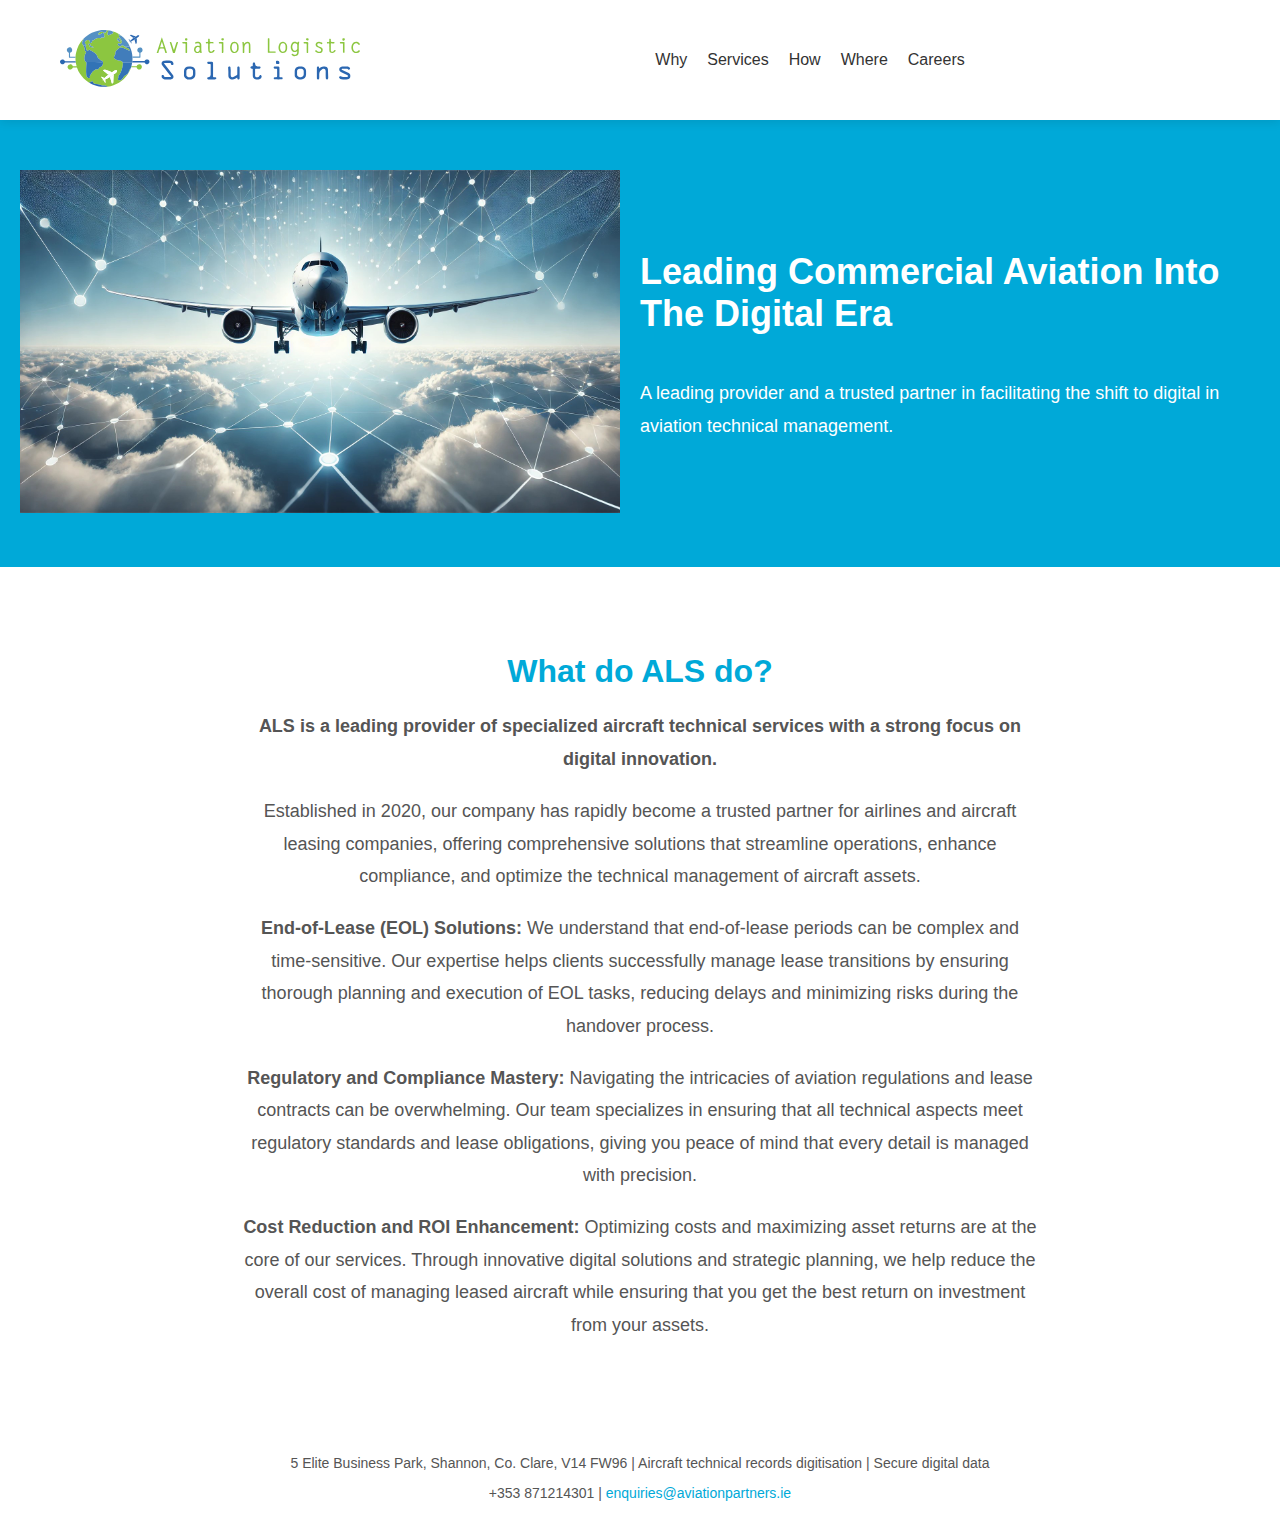
==== commit 149abc1b: "Merge pull request #8 from Aviation-Logistic-Solutions/bug_fixes_sep" ====
--- a/index.html
+++ b/index.html
@@ -466,7 +466,7 @@
     </div>
     <div class="right">
         <h1>Leading Commercial Aviation Into The Digital Era</h1>
-        <p>A leading provider and a trusted partner in facilitating the shift todigital in aviation technical management.</div>
+        <p>A leading provider and a trusted partner in facilitating the shift to digital in aviation technical management.</div>
     </div>
 </section>
 
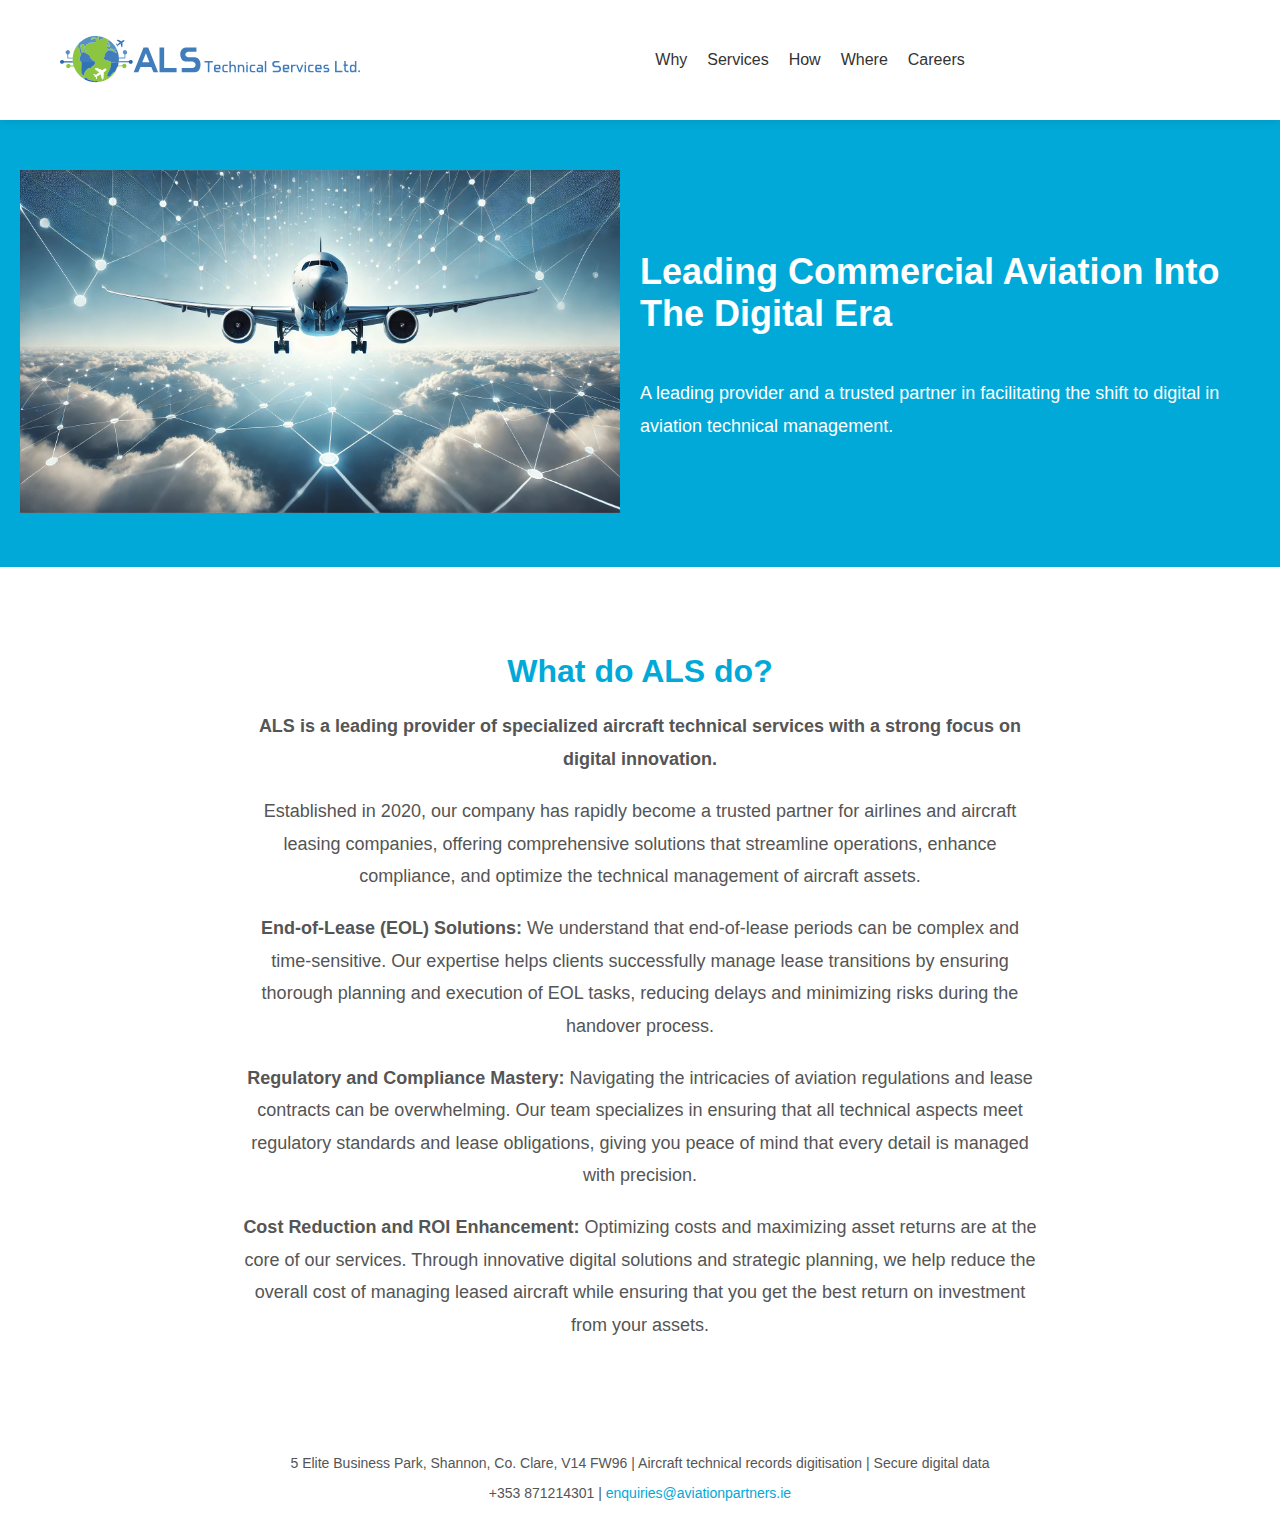
==== commit 6b3fc19c: "Merge pull request #11 from conorMorey/main" ====
--- a/index.html
+++ b/index.html
@@ -282,9 +282,9 @@
 <header>
     <div class="logo-container">
         <?xml version="1.0" encoding="UTF-8" ?>
-        <svg id="Layer_1" data-name="Layer 1" xmlns="http://www.w3.org/2000/svg" viewBox="0 0 2767.57 524.28">
-            <defs>
-                <style>
+        <svg id="Layer_1" data-name="Layer 1" xmlns="http://www.w3.org/2000/svg" viewBox="0 0 3405.94 524.33">
+      <defs>
+        <style>
                     .cls-1 {
                         fill: #3273b6;
                     }
@@ -303,7 +303,6 @@
     
                     .cls-5 {
                         fill: #8cc640;
-                    @* Primary Green for company *@
                     }
     
                     .cls-6 {
@@ -334,110 +333,109 @@
                         transition: fill 0.5s;
                     }
     
-                </style>
-            </defs>
-            <g id="oceans">
-                <path class="cls-5" d="m652.91,351.96c-3.38,12.82-9.69,24.37-15.95,35.88-37.32,68.65-95.06,110.77-170.07,130.23-9.84,2.55-19.76,4.94-30.04,5-.26-.57-.37-1.39-.82-1.69-7.77-5.09-16.08-9.11-25.53-8.99-11.58.15-23.06.86-33.7-5.18-2.38-1.36-5.36-1.81-8.13-2.32-12.04-2.26-24.13-4.19-36.13-6.62-9.03-1.82-17.62-4.95-25.19-10.45-2.99-2.18-4.91-4.43-2.18-8.27,1.83-2.58.41-4.25-2.4-4.24-5.26.03-10.73-.9-15.48,2.49-6.39,4.56-13.87,4.96-21.3,5.6-35.34-19.51-61.39-48.5-83.13-81.78-10.52-16.09-18.62-33.45-24.69-51.7-1.16-3.49-2.8-4.54-6.36-4.45-9.82.25-19.66.19-29.48.02-2.78-.05-4.16.75-5.01,3.47-3.48,11.1-15.71,16.84-24.85,16.32-9.69-.55-19.69-9.61-22.2-19.64-3.33-13.31,7.89-27.59,21.45-28.49,12.91-.86,21.56,4.01,26.02,16.09.77,2.08,2.05,2.25,3.81,2.24,9.5-.03,18.99-.01,28.49-.02,1.69,0,3.67.2,2.76-2.55-3.56-10.72-4.65-22-7.34-32.91-.46-4.11-.92-8.22-1.38-12.32-1.81-10.3-.45-20.73-1.24-31.07.09-3.39.18-6.79.27-10.18.38-12.72,2.53-25.21,5.27-37.59,10.65-48.09,32.07-90.58,65.99-126.55.78-.83,1.33-1.99,2.77-1.78-.16,5.53-2.77,10.27-5.22,14.95-4.06,7.74-7,15.79-8.45,24.42-.5,2.98-.11,5.53,1.6,8.04,4.29,6.34,8.45,12.76,12.67,19.15.47,1.05.9,2.13,1.41,3.16,5.71,11.53,10.62,23.31,9.92,36.52-.33,6.26,2.25,10.27,8.02,12.15,4.59,1.49,5.66,3.77,2.88,7.9-1.38,2.05-2.27,4.44-3.31,6.71-7.57,16.7-12.93,33.93-11.48,52.55,1.02,13.05,5.18,24.68,16.71,32.41,1.86,1.7,2.37,3.78,2.28,6.28-.2,5.63-.68,11.26-.87,16.86-.39,11.76-1.67,23.48-1.94,35.19-.45,19.92-1.33,39.91,1.69,59.8,2.52,16.63,13.53,24.64,26.49,27.29,5.35,1.09,8.02-1.2,6.13-6.07-2.56-6.6-1.3-12.29,1.9-18.02,1.77-3.17,3.43-6.41,5.28-9.53,8.47-14.3,17.93-27.75,31.87-37.44,8.68-6.03,17.77-10.46,28.73-9.5,6.55.58,11.1-2.68,14.47-7.9,1.71-2.65,3.28-5.41,4.72-8.23,1.14-2.22,2.66-3.72,5.15-4.3,22.33-5.17,32.57-26.39,28.3-47.54-.45-3.79-2.73-6.72-4.62-9.83-.81-1.34-2.06-2.19-3.72-2.13-9,.35-14.81-4.78-19.92-11.34-3.82-4.92-8.4-9.17-14.36-11.22-3.22-1.11-4.46-3.07-4.99-6.05-3.28-18.33-13.69-32.11-27.72-43.65-12.73-10.46-27.65-17.17-42.01-24.82-9.17-4.88-10.63-4.58-18.35,2.28-4.44,3.94-8,3.83-12.13-.46-3.75-3.88-4.99-8.87-6.17-13.94-1.42-6.13-1.35-12.95-4.87-18.16-3.02-4.48-1.83-7.25,1-10.52,5.68-5.01,5.51-7.93-.39-12.46-4.54-3.49-7.47-8.14-7.64-13.95-.62-20.72,18.85-33.4,37.74-24.76,2.97,1.36,4.72,3.2,5.27,6.56.78,4.71,1.69,9.47,3.23,13.98,2.08,6.06,5.73,7.1,11.25,3.71,5.41-3.32,8.86-7.86,8.46-14.58-.17-2.93.61-5.34,3.7-6.23,7.26-2.08,13.49-6.14,19.64-10.29,15.89-10.72,32.7-16.62,52.1-11.1,6.44,1.83,7.86.84,9.56-5.65.84-3.2,2.18-4.04,5.3-2.77,3.22,1.31,6.55,2.37,10.07,2.77,10.37,1.19,16.25-6.13,12.5-15.66-.85-2.17-1.91-4.27-2.57-6.49-.76-2.57-1.41-5.41,1.2-7.35,3.69-2.75,2.49-4.81-.6-6.85-1.81-1.19-3.85-2.18-5.31-3.71-4.58-4.79-9.47-3.77-14.55-1.22-1.48.75-2.9,1.62-4.34,2.46-6.87,4.06-13.52,8.54-21.31,10.79-2.86.82-5.91,1.76-8.4-.44-2.08-1.83-1.6-10.44.4-12.73,13.51-15.59,39.75-20.38,54.76-5.31,2.37,2.37,4.75,2.43,7.71,1.26,7.76-3.08,11.43-9.32,11.89-17.01.34-5.69,2.75-5.77,6.95-4.7,1.87.47,4.28,2.03,5.25-1.36,5.8.02,11.55.36,17.04,2.5-1.98.11-4.01.51-5.94.25-4.29-.58-6.31,1.16-7.24,5.33-1.63,7.27-3.85,14.41-5.51,21.68-1.63,7.16.73,12.71,6.28,15.89,1.8,1.03,3.51,1.73,5.41-.06,5.77-5.4,13.05-7.69,20.45-9.72,7.1-1.95,13.78-4.53,18.86-10.42,2.29-2.66,2.43-4.24.5-7.19-2.19-3.35-4.64-6.41-7.21-9.43,20.14,5.18,38.74,13.97,56.66,24.31.36.21.48.81.72,1.22-.87.26-1,.97-.5,1.49,5.37,5.59,11.03,10.7,19.45,10.84,1.32.47,2.78.72,3.42,2.23-5.19,2.95-9.61-.48-14.26-1.79-4.52-1.27-5.46-.68-5.12,4.02.45,6.14,2.91,11.63,6.31,16.62,6.09,8.94,12.62,17.58,18.58,26.6,7.97,12.09,2.47,25.94-11.53,29.93-1.81.52-3.55.2-4.73-.79-3.91-3.26-8.46-2.42-12.89-2.56-2.09-.07-3.48.78-4.38,2.63-3.01,6.2-1,14.22,4.6,18.4,3.98,2.97,8.79,3.77,13.31,5.4,6.5,2.35,11.59,1.99,14.86-4.93.54-1.14,1.83-1.91,2.7-2.92,2.23-2.61,4.62-3.19,7.18-.53,2.51,2.61,5.54,3.39,9.04,2.99,4.68-.54,8.73-.26,8.23,6.24-.07.97.99,2.02,1.52,3.04,1.28,3.9,4.91,4.56,8.08,5.86,8.74,3.57,18.04,5.73,26.43,10.12,7.31,3.82,11.14,10.17,11.67,18.43.18,2.8-.21,4.68-3.8,2.94-2.68-1.3-5.74-1.81-8.39-3.16-13.05-6.64-25.95-13.58-39.04-20.15-10.97-5.51-22.72-7.33-34.93-6.28-3.74.32-6.92,1.54-9.78,4.26-5.79,5.49-11.68,10.95-17.99,15.81-12.36,9.51-19.69,21.04-17.12,37.31.36,2.29.07,4.55-1.62,6.56-6.06,7.21-8.33,16.2-11.04,24.9-.9,2.89-.46,6.11,1.25,9.12,5.55,9.72,14.39,14.49,24.82,16.84,11.19,2.52,22.47,4.61,33.63,7.24,10.17,2.4,18.59,7.31,22.33,17.89.24,15.04-1.77,29.83-5.3,44.41-6.82,28.21-16.61,55.09-35.65,77.7-.93,1.1-1.67,2.16-1.29,3.54,2.58,9.29.75,17.72-4.87,25.4-.97,1.32-.79,2.12.37,3.35,10.4,10.96,24.64,11.17,35.19.35,7.36-7.54,13.07-16.38,19.15-24.89,5.2-7.27,11.89-12.89,19.76-16.34,11.19-4.91,19.05-12.54,23.87-23.52,3.61-8.22,6.97-16.55,10.56-24.78,2.47-5.66,5.29-11.14,10.75-14.63Zm-246.87,93.4c.06-.49.33-1.3.14-1.44-6.95-4.83-14.52-8.51-22.34-11.67-1.26-.51-2.69.19-3.47,1.41-1.01,1.56.4,2.43,1.26,3.34,2.51,2.66,5.05,5.28,7.63,7.87,2.46,2.46,4.68,6.31,7.55,6.91,3.17.66,5.17-3.97,7.98-5.92.39-.27.89-.39,1.34-.58-1.84,4.5-6.19,6.62-9.38,9.82-2.36,2.37-3.8,4.82-1.68,7.91,2.12,3.07,4.91,2.57,7.98,1.25,40.46-17.27,75.98-42.73,111.67-67.82,6.75-4.75,11.64-11.46,11.4-20.57-.05-1.89-.46-3.42-2.63-3.47-7.95-.16-16.09-1.23-23.2,3.73-30.71,21.42-63.24,40.38-90.24,66.81-1.08,1.06-1.9,2.89-4,2.43Zm72.27-56.25c-1.13-2.04-2.95-2.12-4.46-2.63-18.42-6.26-37.01-12.06-55.23-18.86-7.24-2.71-12.7-2.3-18.54,2.67-2.89,2.46-3.64,3.4-.26,5.97,14.57,11.07,29,22.32,43.38,33.65,1.44,1.13,2.45,1.51,3.87.54,10.42-7.1,20.83-14.22,31.23-21.33Zm17.29,24.03c-.45-.2-.9-.41-1.34-.61-8.9,6.04-17.8,12.08-26.7,18.12-6.68,4.53-6.62,5.25-3.98,12.86,3.13,9.03,5.67,18.27,8.42,27.43,2.13,7.08,4.17,14.18,6.29,21.25.26.88.44,1.94,1.89,1.77,4.02-.48,11.93-8.96,11.77-13.03-.49-11.95.45-23.88,1.39-35.72.85-10.71-.14-21.48,2.26-32.07Zm51.93-303.1c3.16-.39,6.17-1.26,8.9-2.96,1.27-.79,1.96-1.83,1.45-3.33-4.17-12.28-9.54-23.76-20.88-31.26-3.08-2.04-4.66-.99-4.84,2.45-.07,1.46-.04,3.13.59,4.37,1.92,3.73,1.45,5.62-3.14,6.31-3.26.49-5.38,3.58-5.23,6.49.14,2.73,3.59,2.08,5.76,2.39,1.47.21,3.01.34,4.47.14,4.27-.58,4.61,1.77,4.15,5.06-.92,6.5,2.29,10.22,8.76,10.34Zm-276.21,36.42c-1.33.21-2.54-.48-3.01.85-.38,1.09.44,1.87,1.05,2.63,3.37,4.18,7.82,6.81,12.98,7.84,8.28,1.66,16.65,2.91,24.99,4.3,3,.5,3.14-.89,1.96-3.09-2.09-3.9-5.51-6.13-9.59-7.44-9.37-3-19.35-2.47-28.38-5.09Zm145.51,312.77c-3.27,1.58-6.2,3.05-9.18,4.41-2.04.93-1.99,2.27-1.18,4.03,2.71,5.86,5.35,11.76,8.02,17.63.57,1.26,1.31,2.47,2.95,2.01,1.39-.38,2.28-1.52,2.35-2.91.09-1.8-.03-3.64-.26-5.44-.82-6.32-1.73-12.62-2.71-19.74ZM266.54,127.38c-1.43.45-3.92-1.04-4.74.83-.72,1.64,1.3,3.22,2.39,4.61,4.3,5.47,10.42,8.09,16.66,10.56,3.59,1.42,3.64-.45,3.04-3.02-1.61-6.78-9.87-13.04-17.35-12.99Z" />
-                <path class="cls-5" d="m440.1,2.44c-.92.39-1.54-.1-2.1-.73.91-.35,1.69-.33,2.1.73Z" />
-                <path class="cls-5" d="m655.86,344.51c1.02-3.34,2.03-6.68,3.05-10.01,14.33.02,28.66-.09,42.98.13,3.78.06,5.8-.86,7.48-4.59,3.79-8.39,10.75-13.02,19.98-13.63,9.84-.66,17.73,3.26,22.65,11.79,4.74,8.23,4.7,17-.21,25.18-4.93,8.2-12.88,12.48-22.2,11.74-10.32-.82-18.03-6.6-21.48-16.78-.99-2.91-2.33-3.77-5.29-3.75-15.66.09-31.32-.03-46.97-.07Z" />
-            </g>
-            <g id="continents">
-                <path class="cls-4" d="m580.35,301.37c-3.74-10.58-12.16-15.49-22.33-17.89-11.16-2.63-22.45-4.72-33.63-7.24-10.43-2.35-19.27-7.11-24.82-16.84-1.71-3-2.16-6.22-1.25-9.12,2.71-8.7,4.98-17.69,11.04-24.9,1.69-2.01,1.98-4.28,1.62-6.56-2.57-16.27,4.76-27.8,17.12-37.31,6.32-4.86,12.2-10.32,17.99-15.81,2.86-2.72,6.04-3.94,9.78-4.26,12.21-1.05,23.96.77,34.93,6.28,13.09,6.57,25.99,13.51,39.04,20.15,2.65,1.35,5.71,1.86,8.39,3.16,3.6,1.74,3.98-.14,3.8-2.94-.53-8.26-4.36-14.61-11.67-18.43-8.39-4.39-17.7-6.55-26.43-10.12-3.17-1.3-6.8-1.96-8.08-5.86,1.3-1.86,3.28-1.32,5-1.26,14.64.51,29.34-1.23,43.93,1.01,12.99,29.26,21.5,59.65,23.35,91.75-.51,3.54.38,6.94.99,10.37-.08,10.52-1.35,21.01-.77,31.55-2.27,3.82-1.36,8.24-2.31,12.3-.39.99-.78,1.98-1.17,2.97-28.17-.61-56.38,1.19-84.53-1Z" />
-                <path class="cls-6" d="m440.04,2.42c-.97,3.39-3.38,1.84-5.25,1.36-4.2-1.06-6.6-.98-6.95,4.7-.46,7.68-4.13,13.93-11.89,17.01-2.96,1.17-5.34,1.12-7.71-1.26-15.01-15.07-41.25-10.28-54.76,5.31-1.99,2.3-2.47,10.91-.4,12.73,2.5,2.2,5.55,1.26,8.4.44,7.79-2.24,14.44-6.73,21.31-10.79,1.43-.85,2.85-1.72,4.34-2.46,5.08-2.55,9.97-3.58,14.55,1.22,1.46,1.53,3.5,2.52,5.31,3.71,3.1,2.04,4.29,4.11.6,6.85-2.61,1.95-1.97,4.78-1.2,7.35.66,2.22,1.72,4.33,2.57,6.49,3.75,9.53-2.13,16.85-12.5,15.66-3.52-.4-6.85-1.46-10.07-2.77-3.12-1.27-4.46-.42-5.3,2.77-1.7,6.49-3.12,7.49-9.56,5.65-19.4-5.52-36.2.39-52.1,11.1-6.15,4.15-12.37,8.21-19.64,10.29-3.09.88-3.88,3.29-3.7,6.23.4,6.72-3.06,11.26-8.46,14.58-5.52,3.39-9.17,2.35-11.25-3.71-1.55-4.5-2.45-9.26-3.23-13.98-.56-3.36-2.3-5.2-5.27-6.56-18.89-8.64-38.37,4.04-37.74,24.76.18,5.81,3.1,10.46,7.64,13.95,5.9,4.53,6.07,7.45.39,12.46-6.22-2.44-12.62-.83-18.95-.82-1.03,0-1.2,1.43-1.53,2.35-4.21-6.39-8.38-12.81-12.67-19.15-1.7-2.52-2.1-5.07-1.6-8.04,1.44-8.63,4.39-16.68,8.45-24.42,2.46-4.68,5.06-9.42,5.22-14.95,22.41-22.95,47.92-41.61,76.93-55.4,21.58-10.26,44.17-17.42,67.71-21.41,19.51-3.31,39.21-4.48,58.95-3.17,5.76.38,11.55.55,17.3,1.18.57.63,1.18,1.12,2.1.73l-.05-.02Z" />
-                <path class="cls-1" d="m580.35,301.37c28.16,2.19,56.36.39,84.53,1-.72,10.95-3.92,21.43-5.96,32.14-1.02,3.34-2.03,6.68-3.05,10.01-1.03,2.46-2.73,4.66-2.96,7.44-5.47,3.49-8.28,8.96-10.75,14.63-3.6,8.23-6.95,16.56-10.56,24.78-4.83,10.98-12.68,18.61-23.87,23.52-7.87,3.45-14.57,9.07-19.76,16.34-6.08,8.51-11.79,17.35-19.15,24.89-10.55,10.82-24.8,10.62-35.19-.35-1.17-1.23-1.34-2.02-.37-3.35,5.63-7.69,7.46-16.11,4.87-25.4-.38-1.38.36-2.43,1.29-3.54,19.03-22.61,28.83-49.49,35.65-77.7,3.52-14.58,5.54-29.37,5.3-44.41Z" />
-                <path class="cls-6" d="m644.77,153.43c-14.6-2.25-29.29-.5-43.93-1.01-1.73-.06-3.7-.6-5,1.26-.54-1.01-1.6-2.07-1.52-3.04.5-6.5-3.55-6.78-8.23-6.24-3.5.4-6.53-.38-9.04-2.99-2.56-2.66-4.95-2.07-7.18.53-.87,1.01-2.16,1.78-2.7,2.92-3.27,6.93-8.35,7.28-14.86,4.93-4.52-1.63-9.33-2.43-13.31-5.4-5.6-4.18-7.6-12.2-4.6-18.4.9-1.85,2.28-2.7,4.38-2.63,4.44.14,8.99-.7,12.89,2.56,1.19.99,2.92,1.3,4.73.79,14-3.99,19.5-17.85,11.53-29.93-5.95-9.02-12.49-17.66-18.58-26.6-3.4-4.99-5.87-10.48-6.31-16.62-.34-4.7.6-5.29,5.12-4.02,4.65,1.31,9.07,4.74,14.26,1.79,36.1,27.05,64.3,60.49,82.35,102.09Z" />
-                <path class="cls-3" d="m265.99,483.4c7.42-.64,14.91-1.05,21.3-5.6,4.75-3.39,10.22-2.46,15.48-2.49,2.81-.01,4.23,1.66,2.4,4.24-2.72,3.84-.81,6.09,2.18,8.27,7.56,5.5,16.16,8.63,25.19,10.45,12,2.43,24.1,4.36,36.13,6.62,2.77.52,5.75.97,8.13,2.32,10.64,6.04,22.13,5.34,33.7,5.18,9.45-.13,17.76,3.9,25.53,8.99.45.29.55,1.11.82,1.69-19.44,1.42-38.9,1.76-58.31.11-12.52-1.06-24.81-3.88-37.04-6.9-14.31-3.53-28.17-8.44-41.57-14.28-11.78-5.13-23.25-11.25-33.93-18.59Z" />
-                <path class="cls-6" d="m266.54,127.38c7.47-.05,15.74,6.21,17.35,12.99.61,2.56.55,4.44-3.04,3.02-6.24-2.47-12.36-5.1-16.66-10.56-1.09-1.39-3.12-2.97-2.39-4.61.82-1.87,3.31-.38,4.74-.83Z" />
-                <path class="cls-4" d="m217.71,147.07c.32-.92.5-2.35,1.53-2.35,6.32,0,12.73-1.62,18.95.82-2.83,3.26-4.02,6.04-1,10.52,3.52,5.21,3.45,12.03,4.87,18.16,1.17,5.06,2.42,10.05,6.17,13.94,4.14,4.28,7.69,4.4,12.13.46,7.73-6.86,9.19-7.16,18.35-2.28,14.37,7.65,29.29,14.36,42.01,24.82,14.04,11.54,24.44,25.32,27.72,43.65.53,2.98,1.78,4.94,4.99,6.05,5.97,2.05,10.54,6.3,14.36,11.22,5.11,6.57,10.92,11.69,19.92,11.34,1.66-.07,2.91.79,3.72,2.13,1.89,3.11,4.17,6.04,4.62,9.83-2.72.85-5.49,1.02-8.33,1.02-46.38-.04-92.75-.02-139.13-.05-2.53,0-4.98-.12-6.74,2.15-11.53-7.73-15.69-19.36-16.71-32.41-1.45-18.62,3.91-35.85,11.48-52.55,1.03-2.27,1.93-4.66,3.31-6.71,2.78-4.14,1.71-6.41-2.88-7.9-5.77-1.88-8.35-5.89-8.02-12.15.7-13.21-4.21-25-9.92-36.52-.51-1.03-.94-2.11-1.41-3.16Z" />
-                <path class="cls-1" d="m241.87,298.48c1.75-2.27,4.2-2.15,6.74-2.15,46.38.03,92.75.01,139.13.05,2.84,0,5.62-.17,8.33-1.02,4.26,21.16-5.98,42.37-28.3,47.54-2.48.58-4.01,2.08-5.15,4.3-1.44,2.81-3.01,5.57-4.72,8.23-3.37,5.22-7.92,8.48-14.47,7.9-10.95-.97-20.04,3.46-28.73,9.5-13.95,9.69-23.4,23.13-31.87,37.44-1.85,3.12-3.51,6.36-5.28,9.53-3.2,5.74-4.47,11.42-1.9,18.02,1.89,4.88-.78,7.17-6.13,6.07-12.96-2.65-23.97-10.67-26.49-27.29-3.01-19.88-2.14-39.87-1.69-59.8.27-11.71,1.55-23.43,1.94-35.19.19-5.6.67-11.23.87-16.86.09-2.5-.42-4.58-2.28-6.28Z" />
-                <path class="cls-6" d="m482.69,11.24c2.56,3.02,5.02,6.08,7.21,9.43,1.93,2.96,1.79,4.54-.5,7.19-5.08,5.89-11.76,8.47-18.86,10.42-7.41,2.04-14.68,4.32-20.45,9.72-1.9,1.78-3.61,1.09-5.41.06-5.55-3.18-7.92-8.73-6.28-15.89,1.66-7.27,3.88-14.4,5.51-21.68.93-4.17,2.95-5.91,7.24-5.33,1.93.26,3.96-.15,5.94-.25,8.67,1.55,17.18,3.76,25.6,6.32Z" />
-                <path class="cls-6" d="m547.52,110.03c-6.47-.11-9.68-3.84-8.76-10.34.47-3.3.12-5.64-4.15-5.06-1.46.2-3,.07-4.47-.14-2.16-.31-5.61.35-5.76-2.39-.15-2.91,1.97-5.99,5.23-6.49,4.58-.7,5.06-2.58,3.14-6.31-.64-1.24-.67-2.91-.59-4.37.18-3.44,1.76-4.48,4.84-2.45,11.34,7.5,16.71,18.97,20.88,31.26.51,1.5-.18,2.54-1.45,3.33-2.73,1.7-5.74,2.57-8.9,2.96Z" />
-                <path class="cls-6" d="m271.32,146.45c9.03,2.62,19.01,2.09,28.38,5.09,4.08,1.31,7.5,3.54,9.59,7.44,1.18,2.2,1.04,3.59-1.96,3.09-8.34-1.39-16.7-2.64-24.99-4.3-5.15-1.03-9.6-3.66-12.98-7.84-.61-.76-1.44-1.54-1.05-2.63.46-1.33,1.68-.63,3.01-.85Z" />
-            </g>
-            <g id="prongs-top">
-                <path class="cls-6" d="m669.12,255.54c-.61-3.43-1.51-6.83-.99-10.37,15.31.85,30.64.15,45.96.36,4.83.07,9.67-.08,14.5.04,2.46.06,3.61-.63,3.58-3.35-.12-10-.18-20,.04-29.99.07-3.28-2.04-3.66-4.17-4.58-17.11-7.43-20.39-29.54-6.26-41.6,9.8-8.37,32.18-7.29,38,8.72,4.69,12.91,1.77,26.97-13.67,33.13-3.39,1.35-4.04,3.01-4,6.19.15,11.5.09,22.99.05,34.49-.02,5.88-1.18,7.01-7.05,7.01-22,0-43.99-.03-65.99-.05Z" />
-                <path class="cls-6" d="m143.09,246.43c-.09,3.39-.18,6.79-.27,10.18-17.48-.02-34.95-.06-52.43-.06-6.91,0-8-1.06-8.01-8.15-.02-11.32-.17-22.64.09-33.95.09-3.88-1.03-5.78-4.74-7.38-9.47-4.08-15.55-14.85-14.59-24.55,1-10.09,9.75-19.59,20.03-21.74,10.1-2.12,20.95,2.44,26.08,11.6,6.49,11.6,3.64,29.51-12.04,35.27-3.76,1.38-4.6,3.25-4.51,6.89.24,9.15.21,18.31.01,27.46-.08,3.41.87,4.6,4.44,4.56,15.31-.2,30.62-.11,45.94-.13Z" />
-            </g>
-            <g id="prongs-middle">
-                <path class="cls-3" d="m666.05,299.39c.94-4.07.04-8.48,2.31-12.3,35.3-.04,70.6-.13,105.9-.06,4.25,0,7.01-.62,9.51-4.96,5.9-10.22,15.11-11.82,26.19-9.47,7.79,1.65,14.46,10.36,15.12,18.63.87,10.82-4.03,19.61-13.51,23.18-12.71,4.78-23.56.72-29.63-11.82-.87-1.81-1.26-3.47-4-3.46-37.29.16-74.59.2-111.89.26Z" />
-                <path class="cls-3" d="m144.05,287.68c.46,4.11.92,8.22,1.38,12.32-31.82.04-63.65.13-95.48.03-3.58-.01-5.47.82-7.16,4.3-4.75,9.78-15.86,14.26-26.2,11.21-10.51-3.09-17.6-13.54-16.48-24.28,1.04-9.91,10.19-19.15,20.6-19.71,9.4-.51,18.06,3.08,22.13,12.02,1.65,3.63,3.73,4.2,7.22,4.19,31.33-.12,62.66-.07,93.98-.07Z" />
-            </g>
-            <g id="solutions">
-                <path class="cls-3" d="m2024.67,388.46c0,12.58.46,25.19-.17,37.73-.38,7.64,2.43,9.96,9.52,9.05,3.1-.4,6.29.04,9.43-.11,5.77-.28,10.21.26,10.54,7.97.3,7.09-1.49,12.19-9.05,12.31-20.95.32-41.92.37-62.87-.14-6.68-.16-11.07-4.5-10.17-11.93.87-7.2,5.94-8.28,12.22-8.26,20.66.06,19.02,3.28,19.05-18.89.02-16.08-.38-32.16.17-48.22.27-7.9-1.47-11.83-10.23-10.63-4.08.56-8.46.25-12.5-.62-5.31-1.14-9.39-3.48-9.04-10.5.34-6.87,4.26-9.61,9.8-9.88,11.15-.54,22.36-.51,33.53-.12,8.39.3,9.56,6.97,9.69,13.43.26,12.93.08,25.86.09,38.79Z" />
-                <path class="cls-3" d="m993.44,455.7c-9.11,0-18.25.51-27.31-.11-17.02-1.16-29.81-14.26-28.78-28.85.43-6.11,2.23-10.89,9.93-10.68,6.4.17,11.9,0,11.64,9.14-.2,7.04,5.54,7.86,11.16,7.85,15.41-.02,30.83.04,46.24-.04,2.32-.01,5.27,1.03,6.79-1.39,1.95-3.12-1-5.2-2.6-7.26-17.35-22.44-34.79-44.82-52.21-67.21-7.96-10.23-15.84-20.52-23.92-30.65-7.14-8.95-9.7-18.69-4.71-29.33,4.81-10.25,13.64-14.41,24.66-14.54,18.9-.22,37.85-1.35,56.69.67,14.86,1.59,26.39,14.59,26.04,28.22-.17,6.69-2.56,11.71-10,12.42-7.45.71-12.72-2.72-13.07-10.17-.35-7.46-4.44-8.7-10.24-8.72-14.01-.04-28.02-.15-42.03.04-3.64.05-8.5-1.94-10.64,2.1-2.2,4.14,2.24,6.94,4.46,9.8,24.04,30.99,48.24,61.86,72.35,92.8,3.87,4.96,7.87,9.87,8.93,16.42,2.59,16.03-7.38,28.14-25.01,29.38-9.41.66-18.91.12-28.36.1Z" />
-                <path class="cls-3" d="m2627.34,336.03c7.7,0,15.39,0,23.09,0,9.98-.01,17.16,5.52,23.34,12.4,3.68,4.1,3.81,9.41-.05,13.35-4.03,4.11-10.3,7.11-14.74,2.33-6.5-7-14.07-6.69-22.12-6.64-9.79.06-19.59-.17-29.38.02-3.67.07-8.36-.16-9.14,4.81-.62,3.97,3,6.66,5.98,7.51,10.42,2.94,19.38,8.92,29.23,13,10.19,4.22,20.47,8.42,30.15,13.67,12.87,6.98,17.43,19.08,14.05,36.34-2.42,12.35-10.91,19.68-22.99,21.46-19.42,2.87-39.01,2.33-58.52.24-6.93-.74-12.12-5.03-17.12-9.54-4.4-3.96-6.35-8.62-3.29-13.98,3.53-6.18,11.13-6.22,14.78-3.36,10.72,8.42,22.63,5.62,34.23,6.11,6.98.3,13.99.1,20.98-.1,5.84-.17,10.31-2.6,11.03-8.96.66-5.84-2.98-8.34-7.97-10.63-19.41-8.88-38.91-17.67-57.76-27.64-12.57-6.66-17.02-18.55-13.97-30.93,2.57-10.45,15.09-19.2,28.16-19.48,7.34-.16,14.69-.03,22.04-.03v.04Z" />
-                <path class="cls-3" d="m1143.93,395.25c0-4.55,0-9.09,0-13.64.02-29,16.86-45.47,46.31-45.68,16.43-.11,32.37-.25,45.93,12.06,7.25,6.58,11.95,14.06,12.15,23.07.39,17.67,2.73,35.46-1.44,53.06-3.92,16.5-19.85,30.55-36.92,31.53-9.06.52-18.18-.09-27.27.13-17.1.43-42.28-23.24-38.93-41.68,1.11-6.09.17-12.56.17-18.85Zm83.26.52c0-5.58.08-11.17-.02-16.75-.18-10.94-9.08-20.59-20.13-21.41-5.9-.44-11.86-.2-17.8-.1-14.63.25-23.22,8.91-23.32,23.48-.06,8.73.75,17.54-.19,26.16-1.4,12.76,4.71,20.38,14.96,26.11,6.89,3.85,14.28,1.76,21.37,1.77,14.67,0,25.08-11.04,25.12-25.64.01-4.54,0-9.07,0-13.61Z" />
-                <path class="cls-3" d="m2270.18,395.31c0,5.25,0,10.5,0,15.75-.01,26.85-18.04,44.66-45.32,44.75-3.5.01-7.05-.39-10.49.07-19.74,2.6-32.94-8.03-44.63-21.78-4.4-5.17-4.05-11.67-4.21-17.76-.35-13.64-.25-27.29-.08-40.94.25-19.64,17.94-38.15,37.75-39.23,9.42-.51,18.92-.57,28.34-.05,21.25,1.18,38.59,19.98,38.63,41.34.01,5.95,0,11.9,0,17.85Zm-21.54.23c0-5.24.06-10.47-.01-15.71-.16-12.25-9.18-21.71-21.45-22.28-5.57-.26-11.17-.15-16.75-.03-14.32.29-23.27,9.32-23.39,23.69-.08,9.07.67,18.19,0,27.21-.85,11.32,4.61,18.01,13.45,23.93,7.3,4.89,14.84,2.55,22.2,2.67,15.35.25,25.91-10.72,25.95-25.86.01-4.54,0-9.07,0-13.61Z" />
-                <path class="cls-3" d="m2390.89,354.19c6.4-4.15,11.47-7.14,16.21-10.58,14.05-10.19,29.63-8.92,44.98-5.22,12.91,3.11,19.26,11.86,19.79,24.78,1,24.8,1.7,49.61,2.51,74.42.03,1.05.03,2.1,0,3.15-.25,6.9-1.51,14-9.43,15.19-8.99,1.36-12.47-6.37-12.94-13.01-1.16-16.36-.77-32.83-.98-49.26-.07-5.24.24-10.51-.12-15.73-1.21-17.13-12.86-24.06-29.25-17.55-.96.38-1.8,1.08-2.71,1.59q-27.22,15.25-27.22,46.35c0,11.2.05,22.4-.06,33.59-.08,7.92-3.39,14-11.92,14.1-8.49.1-9.76-7.23-9.81-13.47-.29-31.49-.24-62.99,0-94.48.05-6.85,2.62-12.39,11.18-12.09,8.3.3,9.59,5.4,8.97,12.18-.12,1.32.34,2.69.82,6.03Z" />
-                <path class="cls-3" d="m1634.79,438.54c-7.21,4.55-12.91,8.55-18.97,11.91-13.48,7.48-27.87,8.74-42.01,2.93-14.38-5.9-20.56-17.78-20.4-33.2.25-23.34.27-46.68-1.98-69.96-.62-6.35,1.16-12.13,8.22-13.68,6.17-1.36,11.72-1.1,12.9,7.65,2.73,20.36,3.73,40.75,2.04,61.19-.65,7.83,1.25,15.22,2.78,22.53,1.24,5.95,15.06,9.89,22.08,6.17,11.38-6.03,22.14-13.23,33.19-19.9,3.79-2.29,2.98-6,2.99-9.4.05-18.2-.07-36.39.1-54.59.05-5.65.55-11.53,7.22-13.74,8.7-2.9,14.15,2.09,14.24,13.7.2,26.59.07,53.19.07,79.79,0,4.2-.12,8.4,0,12.6.23,7.18-2.38,12.64-9.94,13.52-8.26.96-9.97-5.81-11.86-11.81-.41-1.28-.33-2.72-.65-5.69Z" />
-                <path class="cls-3" d="m1778.42,396.71c0-10.5-.45-21.03.16-31.49.42-7.13-3.03-7.69-8.72-8.04-10.13-.64-14.58-6.11-12.39-13.84,1.88-6.61,8.1-8.54,13.04-8.57,7.93-.05,8.31-3.82,7.97-9.68-.26-4.53-.2-9.11.12-13.64.46-6.55,2.5-11.05,10.75-11,8.18.05,10.31,4.23,10.57,11.02.04,1.05.02,2.1.04,3.15q.44,21.36,22.35,21.37c6.29.01,12.74-.59,18.83.56,4.94.93,9.97,3.47,9.44,10.41-.49,6.46-4.5,9.63-10.19,9.98-10.12.62-20.31.91-30.42.37-7.58-.4-10.54,1.44-10.22,9.71.66,17.12.27,34.29.18,51.44-.04,7.65,2.19,14.04,10.03,16.46,10.96,3.39,23.54-.27,27.83-7.49,1.42-2.39,2.6-4.97,4.32-7.11,3.13-3.88,7.33-5.29,12.13-3.61,4.45,1.57,6.16,4.69,6.22,9.66.17,13.22-7.69,24.48-21,27.63-12.38,2.93-25.06,3.04-37.47.17-14.23-3.29-23.2-14.8-23.42-29.14-.14-9.45-.03-18.9-.03-28.34-.05,0-.1,0-.16,0Z" />
-                <path class="cls-3" d="m1412.17,367.6c0,19.61.26,39.23-.14,58.83-.14,6.77,1.68,9.75,8.75,8.83,3.8-.49,7.69-.23,11.54-.31,5.78-.12,9.36,2.48,10,8.39.6,5.53-1.32,9.73-7.05,11.24-2.67.71-5.5,1.16-8.26,1.17-17.51.1-35.02.03-52.53.07-3.92.01-7.7-.46-11.13-2.47-3.9-2.28-6.19-5.4-5.4-10.28.8-4.99,4.4-6.7,8.58-7.8.99-.26,2.09-.04,3.14-.09q20.55-.99,20.55-22.07c0-29.07-.42-58.14.23-87.19.22-9.79-1.85-14.5-12.41-12.7-3.04.52-6.36.33-9.41-.26-5.4-1.05-10.23-3.66-10.52-9.82-.32-6.78,4.42-10.47,10.45-10.8,11.17-.61,22.4-.53,33.59-.11,9.17.34,9.92,7.52,9.97,14.43.13,20.31.05,40.62.06,60.93Z" />
-                <path class="cls-3" d="m2024.22,298.71c0,13.45-1.16,14.57-15.19,14.61-15.09.04-16.63-1.43-16.59-15.84.04-13.58.12-13.64,16.74-13.64q15.04,0,15.04,14.86Z" />
-            </g>
-            <g id="aviation-logistic">
-                <path class="cls-5" d="m940.79,68.47c10.13,30.79,20.28,61.57,30.38,92.36,4.58,13.96,9.17,27.92,13.49,41.96.99,3.21,3.82,8.17-1.92,9.23-4.39.81-10.48,3.03-12.36-5.14-2.19-9.48-5.67-18.66-8.15-28.09-1.39-5.31-4.15-6.93-9.62-7.08-32.8-.93-32.8-1.08-42.09,29.77-.5,1.67-.91,3.38-1.43,5.05-2.32,7.52-8.65,6.89-13.78,5.4-7.45-2.16-1.41-6.45-.36-9.68,13.49-41.6,27.07-83.16,40.63-124.74.97-2.97,2-5.91,3-8.87.73-.06,1.47-.11,2.2-.17Zm.17,41.83c-.8-.09-1.61-.17-2.41-.26-4.64,14.78-9.19,29.6-13.98,44.33-1.51,4.63.53,5.38,4.43,5.31,6.96-.13,13.94-.3,20.89.05,5.77.29,6.27-1.92,4.66-6.75-4.7-14.17-9.08-28.45-13.59-42.69Z" />
-                <path class="cls-5" d="m1303.74,165.13c.5,13.6-.73,27.29,3.19,40.65.77,2.63,1.7,6.05-2.62,6.4-3.68.29-8.87,3.59-10.34-2.99-1.49-6.62-3.78-5.41-8.29-2.29-11.72,8.11-26.46,8.09-36.27.71-10.23-7.69-15.91-24.21-12.16-35.33,6.82-20.2,14.56-26.99,30.97-27.11,2.8-.02,5.99.95,8.3-.09,3.94-1.76,11.47,8.41,12.14-3.72.64-11.54-3.58-18.37-12.7-19.23-6.69-.63-13.14.43-19.52,2.86-3.46,1.32-7.86,3.96-10.27-2.39-2.38-6.26,1.04-7.77,5.91-9.47,8.39-2.93,16.86-4.63,25.72-3.68,13.95,1.5,24.66,12.47,25.8,27.38.72,9.38.13,18.86.13,28.3Zm-15.18,10.01c-.79-6.02,2.94-13.81-6.15-16.84-14.34-4.78-24.77,0-30.38,13.86-3.61,8.93.14,22.44,8.81,27.66,9.15,5.51,15.33-1.56,21.67-6.78,5.73-4.72,7.14-10.85,6.04-17.9Z" />
-                <path class="cls-5" d="m2095.6,161.09c0,7.32.37,14.6-1.69,21.84-5.73,20.18-19.44,30.6-39.91,29.8-17.19-.67-32.27-14.46-35.95-32.78-3.04-15.12-3.64-30.07,2.79-44.6,9.09-20.53,23.32-28.88,43.83-25.67,16.7,2.61,29.38,18.45,30.89,38.82.31,4.17.04,8.39.04,12.58Zm-14.6-.67c-.36-6.13.86-13.09-1.46-20.01-4.38-13.07-10.31-18.24-22.16-18.36-12.99-.13-18.48,4.37-23.39,18.07-5.15,14.38-4.69,28.46.22,42.81,3.31,9.68,9.18,17.66,19.14,18.49,13.57,1.13,21.23-5.75,25.81-18.35,2.62-7.19,1.74-14.51,1.84-22.64Z" />
-                <path class="cls-5" d="m1742.19,171.97c0-11.54.29-23.08-.12-34.6-.21-5.92-1.25-12.42-7.68-14.98-6.34-2.53-12.47-.4-17.66,3.72-11.99,9.52-15.34,23.03-15.98,37.3-.59,13.26-.26,26.56-.11,39.85.06,5.71-1.17,9.15-8.05,9.32-7.45.19-6.45-4.44-6.45-8.94,0-13.28-.36-26.58.09-39.85.51-15.05-2.47-29.8-2.98-44.74-.1-3.03-3.4-7.43,3.02-7.57,4.18-.09,9.45-1.9,10.24,5.39.31,2.9-1.84,7.23,1.48,8.52,3.93,1.52,5.31-3.56,8.02-5.46,1.71-1.2,3.14-2.79,4.85-3.99,21.25-14.92,43.45-5.72,45.28,20.04,1.63,22.96.49,46.11.58,69.18.02,6.31-4.22,7.08-9.17,7.26-6.31.23-5.14-4.33-5.17-7.94-.1-10.84-.03-21.67-.03-32.51-.06,0-.11,0-.17,0Z" />
-                <path class="cls-5" d="m1648.09,162.31c-.26,8.89.7,17.27-2.49,25.43-5.89,15.04-17.96,24.39-33.09,24.99-17.73.7-30.02-6.27-36.86-22.17-8.83-20.54-8.26-41.36,1.32-61.46,7.3-15.31,22.65-22.17,40.5-19.45,14.77,2.25,24.98,13.49,28.75,29.49,1.88,7.97,1.62,15.8,1.88,23.18Zm-14.75-11.59c0-15.08-6.84-26.07-16.47-28.35-12.34-2.91-22.91,1.14-27.33,11.92-7.2,17.54-7.25,35.65-.19,53.22,3.36,8.35,9.89,14.51,19.87,14.31,10.63-.21,18.97-7.07,22.04-17.58,3.4-11.64,3.79-23.48,2.07-33.52Z" />
-                <path class="cls-5" d="m1381.14,158.8c0,7.35-.12,14.7.04,22.05.16,7.25-1.07,15.96,7.96,18.56,9.3,2.68,17.5-.91,22.03-9.79,2.95-5.78,6.67-5.88,11.96-4.25,4.16,1.28,4.63,2.87,2.81,6.75-7.04,15.01-25.03,23.94-41.16,19.99-10.3-2.52-14.58-10.33-16.39-19.75-3.47-18.03-1.77-36.32-1.38-54.45.24-10.91-1.74-16.63-13.94-14.45-3.92.7-7.52.31-7.7-5.6-.2-6.24,3.13-6.48,7.85-6.59,13.49-.31,13.49-.46,13.49-14.36,0-3.5.21-7.01-.04-10.5-.41-5.75,3.17-5.89,7.39-5.97,4.52-.09,7.65.81,7.1,6.26-.14,1.39-.02,2.8-.01,4.2.13,20.45.14,20.06,21.15,20.74,4.83.16,14.2-5.39,14.26,5.75.06,11.3-9.4,5.72-14.26,5.87-21.14.67-21.15.29-21.15,21.87,0,4.55,0,9.1,0,13.65Z" />
-                <path class="cls-5" d="m2484.19,160.14c0-9.09-.42-18.21.13-27.26.45-7.34-2.09-10.34-9.44-9.36-2.4.32-4.89-.07-7.33.06-4.48.23-5.08-2.52-5.05-6.07.03-3.44.42-5.76,4.9-6.3,5.5-.66,13.13,3.75,16.07-2.83,2.23-4.98.84-11.69.65-17.62-.19-6.04-.39-11.28,8.38-10.38,4.42.46,6.45,1.8,6.1,6.27-.11,1.39-.02,2.8-.01,4.19.14,20.52.15,20.23,21.12,20.76,4.41.11,11.7-4.41,13.16,4.78.69,4.36-.03,7.51-5.73,7.25-6.63-.31-13.32.35-19.92-.17-7.1-.56-8.91,2.42-8.76,9.05.37,16.42.19,32.86.1,49.29-.05,7.99.46,17.21,8.85,19.41,8.42,2.21,16.42-3.21,20.59-11.07,3.66-6.89,7.37-6.82,13.12-3.12,2.42,1.56,2.27,3.04,1.72,5.14-2.55,9.7-18.19,20.23-30.58,20.58-14.44.41-24.58-5.17-26.86-18.1-1.97-11.17-.41-22.97-.41-34.49h-.81Z" />
-                <path class="cls-5" d="m1052.16,182.9c6.64-20.87,13.26-41.74,19.96-62.59.94-2.91.89-6.75,3.96-8.18,3.5-1.63,7.94-1.79,11.2-.08,3.79,1.98.7,5.62-.11,8.31-8.46,28.04-17.2,56-25.51,84.08-1.61,5.43-3.57,8.36-9.88,8.09-5.73-.25-9.5-.76-11.45-7.5-8.18-28.19-17.11-56.17-25.54-84.29-.89-2.97-4.77-7.83,1.57-9.04,4.67-.89,10.34-2.31,12.54,5.36,4.91,17.13,10.51,34.06,15.85,51.07,1.56,4.97,3.2,9.91,4.8,14.86.88-.03,1.75-.06,2.63-.09Z" />
-                <path class="cls-5" d="m2392.46,212.77c-13.18-.05-24.24-5.6-34.72-13.01-5.78-4.09-2.45-7.46,0-11.35,3.01-4.8,5.47-2.39,8.19.22,5.4,5.17,12.15,8.13,18.77,11.31,7.01,3.36,19.62.16,23.14-5.93,4.19-7.25.73-18.9-7.17-23.44-3.01-1.73-6.32-2.94-9.53-4.33-4.81-2.08-9.78-3.83-14.42-6.22-14.2-7.34-21.55-20.34-17.73-30.81,5.2-14.24,22.6-23.37,37.78-19.23,6.61,1.8,13.57,2.36,19.68,6.35,4.83,3.15,5.73,5.73,3,10.95-3.27,6.27-6.35,3.22-9.82.88-6.9-4.64-14.36-6.92-22.78-6.1-6.74.66-11.12,4.74-13.32,10.34-2.37,6.04,1.49,10.68,6.24,14.15,8.59,6.27,19.33,8.03,28.44,13.25,8.51,4.87,15.45,10.57,15.56,21.71.21,20.9-10.22,31.51-31.31,31.27Z" />
-                <path class="cls-5" d="m2703.15,161.03c.74,14.65,3.52,28.46,17.39,36.8,10.78,6.48,20.23,4.28,32.89-8.12,4.23-4.15,6.45-4.51,10.57.08,3.73,4.16,3.46,6.41-.37,10.15-24.49,23.92-61.47,14.48-71.98-18.14-5.66-17.56-3.97-34.19,3.96-50.34,13.51-27.49,51.78-30.3,69.55-5.39,2.3,3.22,4.21,6.09-.53,8.3-3.16,1.48-6.41,7.77-10.21,1.42-7.6-12.68-18.47-16.74-32.13-12.38-10.77,3.44-18.98,18.65-19.14,33.44-.02,1.4,0,2.8,0,4.2Z" />
-                <path class="cls-5" d="m1917.47,142.9c0-19.22.14-38.44-.08-57.66-.06-5.66.49-9.15,7.7-9.02,6.93.13,6.87,3.86,6.85,8.79-.08,34.6.2,69.2-.23,103.79-.1,8.15,1.92,11.07,10.43,10.61,13.24-.72,26.55-.2,39.83-.18,3.9,0,7.81-.34,7.9,5.57.09,5.62-3.22,6.05-7.45,6.04-19.22-.05-38.45-.23-57.67.1-6.45.11-7.41-2.88-7.36-8.28.2-19.92.08-39.84.07-59.76Z" />
-                <path class="cls-5" d="m2625,160.93c0,14.36-.07,28.71.04,43.07.04,5.3-1.23,8.38-7.59,8.59-7.01.23-6.95-3.6-6.92-8.56.11-21.36.16-42.72.01-64.08-.13-18.84,2.52-16.1-15.85-16.38-2.45-.04-4.91-.11-7.35,0-4.19.19-5.37-2.02-5.41-5.83-.05-4.18.98-6.56,5.84-6.45,10.15.23,20.32.35,30.46-.03,5.98-.23,6.91,2.65,6.84,7.65-.2,14-.07,28.01-.07,42.02Z" />
-                <path class="cls-5" d="m1172.79,161.11c0,13.99-.07,27.97.04,41.96.04,5.47-.62,9.29-7.76,9.53-8.29.27-6.69-5.06-6.7-9.7-.05-23.08-.41-46.16.18-69.22.21-8.18-2.49-10.55-10.09-9.61-4.13.51-8.38-.02-12.58.11-4.76.14-6.85-1.84-7.11-6.78-.3-5.66,2.73-6.15,7.11-6.08,9.79.15,19.59.36,29.37-.07,6.14-.27,7.77,2.14,7.64,7.91-.32,13.98-.1,27.97-.1,41.95Z" />
-                <path class="cls-5" d="m1507.52,161.43c0,13.28-.05,26.56.02,39.84.03,5.86.39,11.48-8.24,11.2-8.23-.27-6.05-6.28-6.08-10.63-.19-22.36-.52-44.74.12-67.09.26-8.97-2.7-11.89-11.2-10.67-3.42.49-7-.15-10.47.13-4.98.39-6.67-1.58-6.7-6.6-.02-5.37,2.46-6.4,7.05-6.3,9.43.2,18.88.3,28.3-.03,5.43-.19,7.39,1.64,7.28,7.18-.3,14.32-.1,28.65-.09,42.98Z" />
-                <path class="cls-5" d="m2289.6,161.03c0,12.95.06,25.9-.03,38.84-.04,5.73,1.69,12.74-7.93,12.53-9.4-.2-5.56-7.46-5.64-11.66-.4-20.99-.72-42.01.04-62.98.38-10.4-1.76-15.85-13.34-13.69-3.04.57-6.3-.1-9.43.12-4.49.32-6.14-1.49-6.19-6.04-.05-4.83,1.36-7.37,6.53-6.79.69.08,1.4,0,2.1,0,10.79.27,24.75-3.45,31.49,1.91,7.18,5.7,1.71,20.28,2.35,30.96.33,5.58.06,11.19.06,16.79Z" />
-                <path class="cls-5" d="m2188.24,196.14c-3.7,1.56-6.5,2.82-9.36,3.93-17.82,6.98-34.95.87-43.55-16.43-9.55-19.2-8.59-38.8,1.41-57.43,8.64-16.08,28.32-21.62,45.7-13.97,4.49,1.97,8.53,6.23,12.18-1.72,1.36-2.96,6.49-1.55,9.84-.97,3.68.63,2.36,3.75,1.89,5.93-5.45,24.93-2.27,50.2-3.1,75.31-.25,7.61-.73,15.08-2,22.71-2.76,16.49-13.72,23.47-27.86,27.47-14.01,3.96-24.94-3.04-35.3-11.16-2.51-1.97-3.73-4.56-.47-6.81,2.73-1.89,4.43-7.37,9.33-3.29,1.88,1.57,3.56,3.44,5.62,4.69,7.87,4.79,16.26,7.17,24.79,2.18,7.92-4.64,11.1-12.22,10.89-21.29-.06-2.75,0-5.5,0-9.13Zm.61-40.3c0-5.93-.1-11.85.04-17.78.09-3.72-1.07-6.69-3.75-9.33-11.01-10.86-29.15-9-36.41,4.48-8.78,16.33-7.01,32.79,2.06,48.48,5.63,9.74,14.82,10.09,24.1,6.84,8.65-3.03,15.44-8.11,14.06-19.12-.56-4.46-.09-9.05-.1-13.58Z" />
-                <path class="cls-5" d="m1175.09,86.07c1.71,9.62-5.35,12.41-11.64,12.33-6.01-.08-10.44-5.49-10.33-12.21.11-6.79,3.32-10.63,11.08-10.6,7.79.03,12.22,2.13,10.89,10.48Z" />
-                <path class="cls-5" d="m2617.17,75.8c7.4-1.1,10.27,2.17,10.66,10.48.43,9.42-5.65,12.14-11.97,12.13-5.87-.01-10.85-5.48-11.15-11.63-.35-7.13,3.95-11.56,12.47-10.97Z" />
-                <path class="cls-5" d="m2282.3,75.84c7.15-1.08,11.4,2.31,11.57,9.57.17,7.38-3.5,11.65-11.54,11.47-7.16-.16-12.22-2.13-12.28-10.53-.06-8.33,4.52-11.01,12.25-10.5Z" />
-                <path class="cls-5" d="m1500.72,75.86c7.86-1.02,11.29,3.33,11.17,10.28-.13,7.55-4.49,11.02-12.32,10.8-7.44-.21-11.12-3.84-11.13-10.87-.01-7.98,4.62-11.17,12.28-10.2Z" />
-            </g>
-            <g id="plane-blue">
-                <path class="cls-1" d="m646.07,101.85c-.11.18-.26.33-.44.45-4.1-2.64-6.98-6.56-10.39-9.91-.88-.86-2.67-1.73-1.86-3.12.98-1.7,3.08-1.19,4.47-.51,4.16,2.03,8.17,4.35,12.24,6.55,0,.69,0,1.37,0,2.06,0,0-.08.07-.08.07-1.95,0-2.97.92-2.92,2.92,0,0-.08.08-.08.08-.78.16-1,.69-.94,1.4Z" />
-                <path class="cls-3" d="m708.99,80.32c-.35,13.56-.67,27.12-1.05,40.68-.07,2.49-5.39,8.06-7.73,8.04-2.14-.02-1.78-2.05-2.15-3.29-3.7-12.16-7.31-24.35-10.95-36.53,0,0,0,.11,0,.11.72.13.96-.22.89-.89,0,0,.1-.08.1-.08,1.86.49,3.18-.13,3.9-1.94,0,0,.09-.07.09-.07,1.35.07,2.16-.4,1.92-1.92,0,0,.09-.07.09-.07,1.6.3,2.96.25,2.91-1.93,0,0,.09-.07.09-.07,1.59.28,2.94.23,2.91-1.93,0,0,.09-.07.09-.07,1.58.28,2.93.21,2.91-1.93,0,0,.1-.07.1-.07.92.27,1.64.13,1.89-.94,0,0,.09-.07.09-.07,1.52.18,2.49-.45,2.91-1.93,0,0,.08-.06.08-.06.58.03,1.16.07,1.74.1.31.97.05,1.76-.75,2.37-.02.83-.04,1.66-.06,2.49Z" />
-                <path class="cls-3" d="m678.01,73.5c-1.72.61-2.85-.51-4.01-1.42-9.98-7.73-19.94-15.48-29.99-23.28,4.76-4.91,9.65-6.19,16.36-3.51,12.33,4.94,25.05,8.88,37.61,13.24-.63.95-1.26,1.89-1.89,2.84,0,0-.08.07-.08.07-1.33-.05-2.15.41-1.93,1.92,0,0-.09.07-.09.07-1.59-.29-2.95-.23-2.91,1.93,0,0-.09.07-.09.07-1.58-.28-2.93-.21-2.91,1.93,0,0-.1.07-.1.07-.91-.25-1.62-.1-1.89.94,0,0-.1.07-.1.07-1.53-.2-2.48.47-2.91,1.93,0,0-.09.07-.09.07-1.52-.18-2.47.49-2.91,1.93,0,0-.08.07-.08.07-.95-.18-1.63.14-1.99,1.06Z" />
-                <path class="cls-3" d="m652.18,96.23c8.12-7.91,16.7-15.27,25.99-21.79,1.27-.06,2.09-.54,1.83-2l.08-.07c1.58.28,2.95.24,2.91-1.93l.09-.07c1.58.27,2.93.22,2.91-1.93l.1-.07c.92.26,1.62.1,1.89-.94l.1-.07c1.52.19,2.5-.44,2.91-1.93l.09-.07c1.51.18,2.48-.46,2.91-1.93l.09-.07c1.37.09,2.16-.4,1.93-1.92l.08-.07c2.15.43,3.61-.25,4.06-2.53,3.82-1.32,6.96-3.86,10.01-6.31,5.39-4.33,11.48-4.47,17.84-4.22,3.21.12,3.57,1.95,2.87,4.33-1.49,5.07-4.31,9.3-8.7,12.34-4.08,2.82-8.22,5.56-12.34,8.33-1.2.16-2.02.65-1.75,2.06l-.08.06c-1.59-.28-2.92-.19-2.91,1.93l-.09.07c-.91-.25-1.63-.11-1.89.94l-.1.07c-1.51-.18-2.48.46-2.91,1.93l-.09.07c-1.52-.18-2.47.49-2.91,1.93l-.09.07c-1.5-.16-2.47.48-2.91,1.93l-.09.07c-1.35-.08-2.16.4-1.92,1.92l-.09.07c-1.85-.46-3.19.11-3.9,1.94l-.1.08c-.61-.02-.95.23-.89.89v-.11c-9.22,5.43-18.47,10.79-28.3,15.07-1.33.14-2.5.49-2.72,2.07l-.1.06c-.91-.24-1.69-.24-1.9.94l-.1.06c-.91-.24-1.69-.23-1.9.94l-.1.06c-1.1-.35-2.12-.34-2.89.69-1.81-.44-3.24,2.14-5.29.53-2.79-2.19-2.36-4.13,1.82-7.34.18-.12.32-.27.44-.45.31-.47.62-.94.94-1.4l.08-.08c1.92-.02,2.95-.94,2.92-2.92l.08-.07c1.07.3,1.7-.2,2.09-1.15Z" />
-                <path class="cls-6" d="m647.09,100.37c-.05-2,.97-2.92,2.92-2.92.03,1.97-1,2.9-2.92,2.92Z" />
-                <path class="cls-6" d="m691.98,86.43c-.72,1.82-2.03,2.43-3.9,1.94.7-1.84,2.05-2.4,3.9-1.94Z" />
-                <path class="cls-6" d="m680.08,72.37c.44-1.44,1.39-2.11,2.91-1.93.04,2.17-1.33,2.21-2.91,1.93Z" />
-                <path class="cls-6" d="m683.08,70.37c.43-1.46,1.38-2.12,2.91-1.93.03,2.14-1.33,2.2-2.91,1.93Z" />
-                <path class="cls-6" d="m691.08,65.36c-.04-2.16,1.32-2.22,2.91-1.93-.42,1.46-1.39,2.1-2.91,1.93Z" />
-                <path class="cls-6" d="m688.08,67.36c-.02-2.14,1.33-2.2,2.91-1.93-.41,1.49-1.38,2.12-2.91,1.93Z" />
-                <path class="cls-6" d="m696.99,82.44c.05,2.18-1.31,2.23-2.91,1.93.44-1.45,1.41-2.09,2.91-1.93Z" />
-                <path class="cls-6" d="m699.99,80.44c.04,2.16-1.32,2.21-2.91,1.93.44-1.44,1.39-2.11,2.91-1.93Z" />
-                <path class="cls-6" d="m702.99,78.44c.02,2.14-1.33,2.21-2.91,1.93.42-1.47,1.39-2.11,2.91-1.93Z" />
-                <path class="cls-6" d="m707.98,75.43c-.42,1.48-1.39,2.12-2.91,1.93-.01-2.12,1.33-2.21,2.91-1.93Z" />
-                <path class="cls-6" d="m694.07,63.36c-.23-1.51.59-1.97,1.93-1.92.24,1.52-.56,2.01-1.93,1.92Z" />
-                <path class="cls-6" d="m694,84.44c.24,1.52-.58,1.99-1.92,1.92-.24-1.52.57-1.99,1.92-1.92Z" />
-                <path class="cls-6" d="m686.09,68.37c.27-1.04.98-1.19,1.89-.94-.27,1.04-.98,1.2-1.89.94Z" />
-                <path class="cls-6" d="m655.99,106.42c-.28,1.02-1.02,1.12-1.9.94.2-1.18.99-1.18,1.9-.94Z" />
-                <path class="cls-6" d="m653.99,107.42c-.28,1.02-1.02,1.13-1.9.94.21-1.17.99-1.18,1.9-.94Z" />
-                <path class="cls-6" d="m704.98,77.43c-.26,1.07-.97,1.21-1.89.94.27-1.05.99-1.19,1.89-.94Z" />
-                <path class="cls-6" d="m646.07,101.85c-.06-.72.16-1.25.94-1.4-.31.47-.62.94-.94,1.4Z" />
-                <path class="cls-6" d="m687.99,88.45c.08.67-.16,1.02-.89.89-.07-.66.27-.91.89-.89Z" />
-                <path class="cls-3" d="m657.66,106.39c.98,5.19,1.72,10.39,1.38,15.69-.06.91.27,2.12-1.25,2.23-.95.07-1.52-.47-1.88-1.3-1.78-4.05-3.58-8.09-5.36-12.14.48-.82.96-1.63,1.44-2.44,0,0,.1-.06.1-.06.88.19,1.61.08,1.9-.94,0,0,.1-.06.1-.06.88.19,1.62.09,1.9-.94,0,0,.1-.06.1-.06.53,0,1.05.02,1.58.02Z" />
-                <path class="cls-6" d="m559.01,49.11c-8.42-.14-14.08-5.25-19.45-10.84-.5-.53-.37-1.23.5-1.49,6.85,3.29,13.08,7.54,18.95,12.33Z" />
-                <path class="cls-6" d="m696.08,61.38c.63-.95,1.26-1.89,1.89-2.84.72.1,1.45.2,2.17.3-.45,2.29-1.91,2.96-4.06,2.53Z" />
-                <path class="cls-6" d="m708.99,80.32c.02-.83.04-1.66.06-2.49,2.12.88.55,1.67-.06,2.49Z" />
-                <path class="cls-6" d="m657.66,106.39c-.53,0-1.05-.02-1.58-.02.22-1.59,1.39-1.93,2.72-2.07-.38.7-.76,1.4-1.14,2.1Z" />
-                <path class="cls-6" d="m651.99,108.42c-.48.81-.96,1.63-1.44,2.44-.49-.58-.97-1.17-1.45-1.75.77-1.04,1.79-1.04,2.89-.69Z" />
-                <path class="cls-6" d="m709.8,75.47c-.58-.03-1.16-.07-1.74-.1-.27-1.41.56-1.89,1.75-2.06,0,.72-.01,1.44-.02,2.16Z" />
-                <path class="cls-6" d="m678.01,73.5c.36-.92,1.04-1.24,1.99-1.06.25,1.46-.57,1.93-1.83,2-.14-.3-.19-.61-.15-.94Z" />
-                <path class="cls-6" d="m650.09,97.37c0-.69,0-1.37,0-2.06.7.3,1.39.61,2.09.91-.39.95-1.02,1.44-2.09,1.15Z" />
-            </g>
-            <g id="plane-white">
-                <path class="cls-2" d="m406.03,445.35c2.09.46,2.92-1.37,4-2.43,27-26.43,59.53-45.39,90.24-66.81,7.11-4.96,15.25-3.89,23.2-3.73,2.17.04,2.58,1.58,2.63,3.47.24,9.11-4.65,15.82-11.4,20.57-35.69,25.1-71.21,50.55-111.67,67.82-3.07,1.31-5.86,1.82-7.98-1.25-2.13-3.08-.68-5.54,1.68-7.91,3.19-3.21,7.55-5.33,9.38-9.82l-.08.09Z" />
-                <path class="cls-2" d="m478.31,389.11c-10.41,7.11-20.81,14.23-31.23,21.33-1.42.97-2.43.6-3.87-.54-14.37-11.32-28.8-22.58-43.38-33.65-3.38-2.57-2.63-3.51.26-5.97,5.84-4.97,11.3-5.37,18.54-2.67,18.22,6.81,36.81,12.61,55.23,18.86,1.5.51,3.32.59,4.46,2.63Z" />
-                <path class="cls-2" d="m495.6,413.14c-2.4,10.59-1.41,21.36-2.26,32.07-.94,11.84-1.88,23.77-1.39,35.72.17,4.07-7.74,12.56-11.77,13.03-1.45.17-1.63-.89-1.89-1.77-2.12-7.08-4.17-14.18-6.29-21.25-2.75-9.16-5.29-18.4-8.42-27.43-2.64-7.61-2.7-8.34,3.98-12.86,8.9-6.04,17.8-12.08,26.7-18.12.45.2.9.41,1.34.61Z" />
-                <path class="cls-2" d="m416.83,459.22c.99,7.12,1.89,13.42,2.71,19.74.23,1.8.35,3.63.26,5.44-.07,1.4-.97,2.53-2.35,2.91-1.64.46-2.38-.75-2.95-2.01-2.67-5.88-5.31-11.77-8.02-17.63-.82-1.76-.86-3.1,1.18-4.03,2.98-1.36,5.91-2.83,9.18-4.41Z" />
-                <path class="cls-2" d="m406.11,445.27c-.45.19-.95.3-1.34.58-2.81,1.95-4.81,6.58-7.98,5.92-2.87-.6-5.09-4.44-7.55-6.91-2.58-2.59-5.12-5.21-7.63-7.87-.86-.91-2.27-1.78-1.26-3.34.79-1.22,2.22-1.91,3.47-1.41,7.82,3.16,15.39,6.84,22.34,11.67.19.13-.08.94-.14,1.44,0,0,.08-.09.08-.09Z" />
-            </g>
-        </svg>
+                    .logo-container svg {
+                        margin-top: 0.5vw;
+                        width: 100%;
+                    }
+        </style>
+      </defs>
+      <g id="oceans">
+        <path class="cls-5" d="m652.91,352.01c-3.4,12.8-9.7,24.4-16,35.9-37.3,68.6-95.1,110.8-170.1,130.2-9.8,2.5-19.8,4.9-30,5-.3-.6-.4-1.4-.8-1.7-7.8-5.1-16.1-9.1-25.5-9-11.6.2-23.1.9-33.7-5.2-2.4-1.4-5.4-1.8-8.1-2.3-12-2.3-24.1-4.2-36.1-6.6-9-1.8-17.6-5-25.2-10.5-3-2.2-4.9-4.4-2.2-8.3,1.8-2.6.4-4.2-2.4-4.2-5.3,0-10.7-.9-15.5,2.5-6.4,4.6-13.9,5-21.3,5.6-35.3-19.5-61.4-48.5-83.1-81.8-10.5-16.1-18.6-33.5-24.7-51.7-1.2-3.5-2.8-4.5-6.4-4.5-9.8.2-19.7.2-29.5,0-2.8,0-4.2.8-5,3.5-3.5,11.1-15.7,16.8-24.8,16.3-9.7-.5-19.7-9.6-22.2-19.6-3.3-13.3,7.9-27.6,21.4-28.5,12.9-.9,21.6,4,26,16.1.8,2.1,2.1,2.2,3.8,2.2h28.5c1.7,0,3.7.2,2.8-2.5-3.6-10.7-4.6-22-7.3-32.9-.5-4.1-.9-8.2-1.4-12.3-1.8-10.3-.4-20.7-1.2-31.1.1-3.4.2-6.8.3-10.2.4-12.7,2.5-25.2,5.3-37.6,10.6-48.1,32.1-90.6,66-126.6.8-.8,1.3-2,2.8-1.8-.2,5.5-2.8,10.3-5.2,14.9-4.1,7.7-7,15.8-8.4,24.4-.5,3-.1,5.5,1.6,8,4.3,6.3,8.4,12.8,12.7,19.2.5,1.1.9,2.1,1.4,3.2,5.7,11.5,10.6,23.3,9.9,36.5-.3,6.3,2.2,10.3,8,12.1,4.6,1.5,5.7,3.8,2.9,7.9-1.4,2.1-2.3,4.4-3.3,6.7-7.6,16.7-12.9,33.9-11.5,52.6,1,13,5.2,24.7,16.7,32.4,1.9,1.7,2.4,3.8,2.3,6.3-.2,5.6-.7,11.3-.9,16.9-.4,11.8-1.7,23.5-1.9,35.2-.4,19.9-1.3,39.9,1.7,59.8,2.5,16.6,13.5,24.6,26.5,27.3,5.4,1.1,8-1.2,6.1-6.1-2.6-6.6-1.3-12.3,1.9-18,1.8-3.2,3.4-6.4,5.3-9.5,8.5-14.3,17.9-27.8,31.9-37.4,8.7-6,17.8-10.5,28.7-9.5,6.5.6,11.1-2.7,14.5-7.9,1.7-2.6,3.3-5.4,4.7-8.2,1.1-2.2,2.7-3.7,5.1-4.3,22.3-5.2,32.6-26.4,28.3-47.5-.5-3.8-2.7-6.7-4.6-9.8-.8-1.3-2.1-2.2-3.7-2.1-9,.4-14.8-4.8-19.9-11.3-3.8-4.9-8.4-9.2-14.4-11.2-3.2-1.1-4.5-3.1-5-6.1-3.3-18.3-13.7-32.1-27.7-43.7-12.7-10.5-27.6-17.2-42-24.8-9.2-4.9-10.6-4.6-18.4,2.3-4.4,3.9-8,3.8-12.1-.5-3.8-3.9-5-8.9-6.2-13.9-1.4-6.1-1.4-12.9-4.9-18.2-3-4.5-1.8-7.2,1-10.5,5.7-5,5.5-7.9-.4-12.5-4.5-3.5-7.5-8.1-7.6-13.9-.6-20.7,18.9-33.4,37.7-24.8,3,1.4,4.7,3.2,5.3,6.6.8,4.7,1.7,9.5,3.2,14,2.1,6.1,5.7,7.1,11.2,3.7,5.4-3.3,8.9-7.9,8.5-14.6-.2-2.9.6-5.3,3.7-6.2,7.3-2.1,13.5-6.1,19.6-10.3,15.9-10.7,32.7-16.6,52.1-11.1,6.4,1.8,7.9.8,9.6-5.7.8-3.2,2.2-4,5.3-2.8,3.2,1.3,6.5,2.4,10.1,2.8,10.4,1.2,16.2-6.1,12.5-15.7-.9-2.2-1.9-4.3-2.6-6.5-.8-2.6-1.4-5.4,1.2-7.3,3.7-2.8,2.5-4.8-.6-6.8-1.8-1.2-3.9-2.2-5.3-3.7-4.6-4.8-9.5-3.8-14.5-1.2-1.5.8-2.9,1.6-4.3,2.5-6.9,4.1-13.5,8.5-21.3,10.8-2.9.8-5.9,1.8-8.4-.4-2.1-1.8-1.6-10.4.4-12.7,13.2-15.8,39.5-20.6,54.5-5.6,2.4,2.4,4.8,2.4,7.7,1.3,7.8-3.1,11.4-9.3,11.9-17,.3-5.7,2.8-5.8,7-4.7,1.9.5,4.3,2,5.2-1.4,5.8,0,11.5.4,17,2.5-2,.1-4,.5-5.9.2-4.3-.6-6.3,1.2-7.2,5.3-1.6,7.3-3.9,14.4-5.5,21.7-1.6,7.2.7,12.7,6.3,15.9,1.8,1,3.5,1.7,5.4-.1,5.8-5.4,13-7.7,20.5-9.7,7.1-2,13.8-4.5,18.9-10.4,2.3-2.7,2.4-4.2.5-7.2-2.2-3.4-4.6-6.4-7.2-9.4,20.1,5.2,38.7,14,56.7,24.3.4.2.5.8.7,1.2-.9.3-1,1-.5,1.5,5.4,5.6,11,10.7,19.5,10.8,1.3.5,2.8.7,3.4,2.2-5.2,3-9.6-.5-14.3-1.8-4.5-1.3-5.5-.7-5.1,4,.5,6.1,2.9,11.6,6.3,16.6,6.1,8.9,12.6,17.6,18.6,26.6,8,12.1,2.5,25.9-11.5,29.9-1.8.5-3.5.2-4.7-.8-3.9-3.3-8.5-2.4-12.9-2.6-2.1-.1-3.5.8-4.4,2.6-3,6.2-1,14.2,4.6,18.4,4,3,8.8,3.8,13.3,5.4,6.5,2.4,11.6,2,14.9-4.9.5-1.1,1.8-1.9,2.7-2.9,2.2-2.6,4.6-3.2,7.2-.5,2.5,2.6,5.5,3.4,9,3,4.7-.5,8.7-.3,8.2,6.2-.1,1,1,2,1.5,3,1.3,3.9,4.9,4.6,8.1,5.9,8.7,3.6,18,5.7,26.4,10.1,7.3,3.8,11.1,10.2,11.7,18.4.2,2.8-.2,4.7-3.8,2.9-2.7-1.3-5.7-1.8-8.4-3.2-13-6.6-26-13.6-39-20.1-11-5.5-22.7-7.3-34.9-6.3-3.7.3-6.9,1.5-9.8,4.3-5.8,5.5-11.7,10.9-18,15.8-12.4,9.5-19.7,21-17.1,37.3.4,2.3.1,4.6-1.6,6.6-6.1,7.2-8.3,16.2-11,24.9-.9,2.9-.5,6.1,1.2,9.1,5.5,9.7,14.4,14.5,24.8,16.8,11.2,2.5,22.5,4.6,33.6,7.2,10.2,2.4,18.6,7.3,22.3,17.9.2,15-1.8,29.8-5.3,44.4-6.8,28.2-16.6,55.1-35.7,77.7-.9,1.1-1.7,2.2-1.3,3.5,2.6,9.3.8,17.7-4.9,25.4-1,1.3-.8,2.1.4,3.4,10.4,11,24.6,11.2,35.2.4,7.4-7.5,13.1-16.4,19.2-24.9,5.2-7.3,11.9-12.9,19.8-16.3,11.2-4.9,19-12.5,23.9-23.5,3.6-8.2,7-16.5,10.6-24.8,2.2-5.3,5-10.8,10.4-14.3h0Zm-246.9,93.4c.1-.5.3-1.3.1-1.4-7-4.8-14.5-8.5-22.3-11.7-1.3-.5-2.7.2-3.5,1.4-1,1.6.4,2.4,1.3,3.3,2.5,2.7,5,5.3,7.6,7.9s4.7,6.3,7.5,6.9c3.2.7,5.2-4,8-5.9.5-.3,1-.4,1.3-.5-1.7,4.4-6.1,6.5-9.3,9.7-2.4,2.4-3.8,4.8-1.7,7.9,2.1,3.1,4.9,2.6,8,1.2,40.5-17.3,76-42.7,111.7-67.8,6.8-4.8,11.6-11.5,11.4-20.6,0-1.9-.5-3.4-2.6-3.5-8-.2-16.1-1.2-23.2,3.7-30.7,21.4-63.2,40.4-90.2,66.8-1.1,1.2-1.9,3-4.1,2.6h0Zm72.3-56.3c-1.1-2-3-2.1-4.5-2.6-18.4-6.3-37-12.1-55.2-18.9-7.2-2.7-12.7-2.3-18.5,2.7-2.9,2.5-3.6,3.4-.3,6,14.6,11.1,29,22.3,43.4,33.6,1.4,1.1,2.5,1.5,3.9.5,10.4-7,20.8-14.2,31.2-21.3h0Zm17.3,24c-.5-.2-.9-.4-1.3-.6-8.9,6-17.8,12.1-26.7,18.1-6.7,4.5-6.6,5.2-4,12.9,3.1,9,5.7,18.3,8.4,27.4,2.1,7.1,4.2,14.2,6.3,21.2.3.9.4,1.9,1.9,1.8,4-.5,11.9-9,11.8-13-.5-12,.5-23.9,1.4-35.7.8-10.7-.2-21.5,2.2-32.1h0Zm51.9-303.1c3.2-.4,6.2-1.3,8.9-3,1.3-.8,2-1.8,1.5-3.3-4.2-12.3-9.5-23.8-20.9-31.3-3.1-2-4.7-1-4.8,2.4-.1,1.5,0,3.1.6,4.4,1.9,3.7,1.5,5.6-3.1,6.3-3.3.5-5.4,3.6-5.2,6.5.1,2.7,3.6,2.1,5.8,2.4,1.5.2,3,.3,4.5.1,4.3-.6,4.6,1.8,4.2,5.1-1.2,6.6,2,10.3,8.5,10.4h0Zm-276.2,36.5c-1.3.2-2.5-.5-3,.9-.4,1.1.4,1.9,1,2.6,3.4,4.2,7.8,6.8,13,7.8,8.3,1.7,16.6,2.9,25,4.3,3,.5,3.1-.9,2-3.1-2.1-3.9-5.5-6.1-9.6-7.4-9.4-3.1-19.4-2.5-28.4-5.1h0Zm145.5,312.7c-3.3,1.6-6.2,3-9.2,4.4-2,.9-2,2.3-1.2,4,2.7,5.9,5.4,11.8,8,17.6.6,1.3,1.3,2.5,3,2,1.4-.4,2.3-1.5,2.4-2.9.1-1.8,0-3.6-.3-5.4-.8-6.3-1.7-12.6-2.7-19.7h0ZM266.51,127.41c-1.4.4-3.9-1-4.7.8-.7,1.6,1.3,3.2,2.4,4.6,4.3,5.5,10.4,8.1,16.7,10.6,3.6,1.4,3.6-.4,3-3-1.6-6.8-9.9-13.1-17.4-13h0Z"/>
+        <path class="cls-5" d="m440.11,2.41c-.9.4-1.5-.1-2.1-.7.9-.3,1.7-.3,2.1.7Z"/>
+        <path class="cls-5" d="m655.91,344.51c1-3.3,2-6.7,3-10,14.3,0,28.7-.1,43,.1,3.8.1,5.8-.9,7.5-4.6,3.8-8.4,10.8-13,20-13.6,9.8-.7,17.7,3.3,22.7,11.8,4.7,8.2,4.7,17-.2,25.2s-12.9,12.5-22.2,11.7c-10.3-.8-18-6.6-21.5-16.8-1-2.9-2.3-3.8-5.3-3.8-15.7.2-31.4.1-47,0h0Z"/>
+      </g>
+      <g id="continents">
+        <path class="cls-4" d="m580.31,301.41c-3.7-10.6-12.2-15.5-22.3-17.9-11.2-2.6-22.5-4.7-33.6-7.2-10.4-2.4-19.3-7.1-24.8-16.8-1.7-3-2.2-6.2-1.2-9.1,2.7-8.7,5-17.7,11-24.9,1.7-2,2-4.3,1.6-6.6-2.6-16.3,4.8-27.8,17.1-37.3,6.3-4.9,12.2-10.3,18-15.8,2.9-2.7,6-3.9,9.8-4.3,12.2-1.1,24,.8,34.9,6.3,13.1,6.6,26,13.5,39,20.1,2.7,1.4,5.7,1.9,8.4,3.2,3.6,1.7,4-.1,3.8-2.9-.5-8.3-4.4-14.6-11.7-18.4-8.4-4.4-17.7-6.6-26.4-10.1-3.2-1.3-6.8-2-8.1-5.9,1.3-1.9,3.3-1.3,5-1.3,14.6.5,29.3-1.2,43.9,1,13,29.3,21.5,59.7,23.3,91.8-.5,3.5.4,6.9,1,10.4-.1,10.5-1.3,21-.8,31.6-2.3,3.8-1.4,8.2-2.3,12.3-.4,1-.8,2-1.2,3-28-.8-56.2,1-84.4-1.2h0Z"/>
+        <path class="cls-6" d="m440.01,2.41c-1,3.4-3.4,1.8-5.2,1.4-4.2-1.1-6.6-1-7,4.7-.5,7.7-4.1,13.9-11.9,17-3,1.2-5.3,1.1-7.7-1.3-15-15.1-41.2-10.3-54.8,5.3-2,2.3-2.5,10.9-.4,12.7,2.5,2.2,5.5,1.3,8.4.4,7.8-2.2,14.4-6.7,21.3-10.8,1.4-.9,2.9-1.7,4.3-2.5,5.1-2.5,10-3.6,14.5,1.2,1.5,1.5,3.5,2.5,5.3,3.7,3.1,2,4.3,4.1.6,6.8-2.6,2-2,4.8-1.2,7.3.7,2.2,1.7,4.3,2.6,6.5,3.8,9.5-2.1,16.8-12.5,15.7-3.5-.4-6.9-1.5-10.1-2.8-3.1-1.3-4.5-.4-5.3,2.8-1.7,6.5-3.1,7.5-9.6,5.7-19.4-5.5-36.2.4-52.1,11.1-6.1,4.2-12.4,8.2-19.6,10.3-3.1.9-3.9,3.3-3.7,6.2.4,6.7-3.1,11.3-8.5,14.6-5.5,3.4-9.2,2.3-11.2-3.7-1.5-4.5-2.5-9.3-3.2-14-.6-3.4-2.3-5.2-5.3-6.6-18.9-8.6-38.4,4-37.7,24.8.2,5.8,3.1,10.5,7.6,14,5.9,4.5,6.1,7.4.4,12.5-6.2-2.4-12.6-.8-18.9-.8-1,0-1.2,1.4-1.5,2.4-4.2-6.4-8.4-12.8-12.7-19.2-1.7-2.5-2.1-5.1-1.6-8,1.4-8.6,4.4-16.7,8.4-24.4,2.5-4.7,5.1-9.4,5.2-14.9,22.4-23,47.9-41.6,76.9-55.4,21.6-10.3,44.2-17.4,67.7-21.4,19.5-3.3,39.2-4.5,59-3.2,5.8.4,11.5.5,17.3,1.2.7.6,1.4,1.1,2.2.7h0Z"/>
+        <path class="cls-1" d="m580.31,301.41c28.2,2.2,56.4.4,84.5,1-.7,11-3.9,21.4-6,32.1-1,3.3-2,6.7-3,10-1,2.5-2.7,4.7-3,7.4-5.5,3.5-8.3,9-10.8,14.6-3.6,8.2-7,16.6-10.6,24.8-4.8,11-12.7,18.6-23.9,23.5-7.9,3.5-14.6,9.1-19.8,16.3-6.1,8.5-11.8,17.4-19.2,24.9-10.5,10.8-24.8,10.6-35.2-.4-1.2-1.2-1.3-2-.4-3.4,5.6-7.7,7.5-16.1,4.9-25.4-.4-1.4.4-2.4,1.3-3.5,19-22.6,28.8-49.5,35.7-77.7,3.8-14.4,5.8-29.2,5.5-44.2h0Z"/>
+        <path class="cls-6" d="m644.81,153.41c-14.6-2.2-29.3-.5-43.9-1-1.7-.1-3.7-.6-5,1.3-.5-1-1.6-2.1-1.5-3,.5-6.5-3.5-6.8-8.2-6.2-3.5.4-6.5-.4-9-3-2.6-2.7-5-2.1-7.2.5-.9,1-2.2,1.8-2.7,2.9-3.3,6.9-8.3,7.3-14.9,4.9-4.5-1.6-9.3-2.4-13.3-5.4-5.6-4.2-7.6-12.2-4.6-18.4.9-1.8,2.3-2.7,4.4-2.6,4.4.1,9-.7,12.9,2.6,1.2,1,2.9,1.3,4.7.8,14-4,19.5-17.8,11.5-29.9-6-9-12.5-17.7-18.6-26.6-3.4-5-5.9-10.5-6.3-16.6-.3-4.7.6-5.3,5.1-4,4.7,1.3,9.1,4.7,14.3,1.8,36,26.9,64.2,60.3,82.3,101.9h0Z"/>
+        <path class="cls-3" d="m266.01,483.41c7.4-.6,14.9-1,21.3-5.6,4.8-3.4,10.2-2.5,15.5-2.5,2.8,0,4.2,1.7,2.4,4.2-2.7,3.8-.8,6.1,2.2,8.3,7.6,5.5,16.2,8.6,25.2,10.5,12,2.4,24.1,4.4,36.1,6.6,2.8.5,5.8,1,8.1,2.3,10.6,6,22.1,5.3,33.7,5.2,9.5-.1,17.8,3.9,25.5,9,.5.3.5,1.1.8,1.7-19.4,1.4-38.9,1.8-58.3.1-12.5-1.1-24.8-3.9-37-6.9-14.3-3.5-28.2-8.4-41.6-14.3-11.8-5.1-23.2-11.3-33.9-18.6h0Z"/>
+        <path class="cls-6" d="m266.51,127.41c7.5-.1,15.7,6.2,17.4,13,.6,2.6.5,4.4-3,3-6.2-2.5-12.4-5.1-16.7-10.6-1.1-1.4-3.1-3-2.4-4.6.8-1.9,3.3-.4,4.7-.8h0Z"/>
+        <path class="cls-4" d="m217.71,147.11c.3-.9.5-2.4,1.5-2.4,6.3,0,12.7-1.6,18.9.8-2.8,3.3-4,6-1,10.5,3.5,5.2,3.4,12,4.9,18.2,1.2,5.1,2.4,10.1,6.2,13.9,4.1,4.3,7.7,4.4,12.1.5,7.7-6.9,9.2-7.2,18.4-2.3,14.4,7.6,29.3,14.4,42,24.8,14,11.5,24.4,25.3,27.7,43.6.5,3,1.8,4.9,5,6,6,2,10.5,6.3,14.4,11.2,5.1,6.6,10.9,11.7,19.9,11.3,1.7-.1,2.9.8,3.7,2.1,1.9,3.1,4.2,6,4.6,9.8-2.7.9-5.5,1-8.3,1h-139.1c-2.5,0-5-.1-6.7,2.1-11.5-7.7-15.7-19.4-16.7-32.4-1.4-18.6,3.9-35.9,11.5-52.6,1-2.3,1.9-4.7,3.3-6.7,2.8-4.1,1.7-6.4-2.9-7.9-5.8-1.9-8.4-5.9-8-12.1.7-13.2-4.2-25-9.9-36.5-.6-.8-1-1.9-1.5-2.9h0Z"/>
+        <path class="cls-1" d="m241.91,298.51c1.8-2.3,4.2-2.1,6.7-2.1h139.1c2.8,0,5.6-.2,8.3-1,4.3,21.2-6,42.4-28.3,47.5-2.5.6-4,2.1-5.1,4.3-1.4,2.8-3,5.6-4.7,8.2-3.4,5.2-7.9,8.5-14.5,7.9-11-1-20,3.5-28.7,9.5-14,9.7-23.4,23.1-31.9,37.4-1.9,3.1-3.5,6.4-5.3,9.5-3.2,5.7-4.5,11.4-1.9,18,1.9,4.9-.8,7.2-6.1,6.1-13-2.6-24-10.7-26.5-27.3-3-19.9-2.1-39.9-1.7-59.8.3-11.7,1.6-23.4,1.9-35.2.2-5.6.7-11.2.9-16.9.1-2.4-.4-4.4-2.2-6.1h0Z"/>
+        <path class="cls-6" d="m482.71,11.21c2.6,3,5,6.1,7.2,9.4,1.9,3,1.8,4.5-.5,7.2-5.1,5.9-11.8,8.5-18.9,10.4-7.4,2-14.7,4.3-20.5,9.7-1.9,1.8-3.6,1.1-5.4.1-5.5-3.2-7.9-8.7-6.3-15.9,1.7-7.3,3.9-14.4,5.5-21.7.9-4.2,3-5.9,7.2-5.3,1.9.3,4-.2,5.9-.2,8.9,1.6,17.4,3.8,25.8,6.3h0Z"/>
+        <path class="cls-6" d="m547.51,110.01c-6.5-.1-9.7-3.8-8.8-10.3.5-3.3.1-5.6-4.2-5.1-1.5.2-3,.1-4.5-.1-2.2-.3-5.6.3-5.8-2.4-.2-2.9,2-6,5.2-6.5,4.6-.7,5.1-2.6,3.1-6.3-.6-1.2-.7-2.9-.6-4.4.2-3.4,1.8-4.5,4.8-2.4,11.3,7.5,16.7,19,20.9,31.3.5,1.5-.2,2.5-1.5,3.3-2.4,1.7-5.4,2.5-8.6,2.9h0Z"/>
+        <path class="cls-6" d="m271.31,146.41c9,2.6,19,2.1,28.4,5.1,4.1,1.3,7.5,3.5,9.6,7.4,1.2,2.2,1,3.6-2,3.1-8.3-1.4-16.7-2.6-25-4.3-5.1-1-9.6-3.7-13-7.8-.6-.8-1.4-1.5-1-2.6.5-1.3,1.7-.6,3-.9h0Z"/>
+      </g>
+      <g id="prongs-top">
+        <path class="cls-6" d="m669.11,255.51c-.6-3.4-1.5-6.8-1-10.4,15.3.9,30.6.1,46,.4,4.8.1,9.7-.1,14.5,0,2.5.1,3.6-.6,3.6-3.4-.1-10-.2-20,0-30,.1-3.3-2-3.7-4.2-4.6-17.1-7.4-20.4-29.5-6.3-41.6,9.8-8.4,32.2-7.3,38,8.7,4.7,12.9,1.8,27-13.7,33.1-3.4,1.4-4,3-4,6.2.2,11.5.1,23,0,34.5,0,5.9-1.2,7-7,7-21.9.2-43.9.2-65.9.1h0Z"/>
+        <path class="cls-6" d="m143.11,246.41c-.1,3.4-.2,6.8-.3,10.2-17.5,0-34.9-.1-52.4-.1-6.9,0-8-1.1-8-8.1,0-11.3-.2-22.6.1-33.9.1-3.9-1-5.8-4.7-7.4-9.5-4.1-15.5-14.9-14.6-24.6,1-10.1,9.7-19.6,20-21.7,10.1-2.1,21,2.4,26.1,11.6,6.5,11.6,3.6,29.5-12,35.3-3.8,1.4-4.6,3.2-4.5,6.9.2,9.1.2,18.3,0,27.5-.1,3.4.9,4.6,4.4,4.6,15.3-.3,30.6-.3,45.9-.3h0Z"/>
+      </g>
+      <g id="prongs-middle">
+        <path class="cls-3" d="m666.01,299.41c.9-4.1,0-8.5,2.3-12.3,35.3,0,70.6-.1,105.9-.1,4.2,0,7-.6,9.5-5,5.9-10.2,15.1-11.8,26.2-9.5,7.8,1.6,14.5,10.4,15.1,18.6.9,10.8-4,19.6-13.5,23.2-12.7,4.8-23.6.7-29.6-11.8-.9-1.8-1.3-3.5-4-3.5-37.2.3-74.6.3-111.9.4h0Z"/>
+        <path class="cls-3" d="m144.11,287.71c.5,4.1.9,8.2,1.4,12.3-31.8,0-63.7.1-95.5,0-3.6,0-5.5.8-7.2,4.3-4.8,9.8-15.9,14.3-26.2,11.2-10.5-3.1-17.6-13.5-16.5-24.2,1-9.9,10.2-19.1,20.6-19.7,9.4-.5,18.1,3.1,22.1,12,1.7,3.6,3.7,4.2,7.2,4.2,31.4-.2,62.7-.1,94.1-.1h0Z"/>
+      </g>
+      <g id="plane-blue">
+        <path class="cls-1" d="m646.11,101.81c-.1.2-.3.3-.4.4-4.1-2.6-7-6.6-10.4-9.9-.9-.9-2.7-1.7-1.9-3.1,1-1.7,3.1-1.2,4.5-.5,4.2,2,8.2,4.3,12.2,6.6v2.1l-.1.1c-2,0-3,.9-2.9,2.9l-.1.1c-.8.1-1,.6-.9,1.3h0Z"/>
+        <path class="cls-3" d="m709.01,80.31c-.3,13.6-.7,27.1-1,40.7-.1,2.5-5.4,8.1-7.7,8-2.1,0-1.8-2.1-2.2-3.3-3.7-12.2-7.3-24.3-11-36.5v.1c.7.1,1-.2.9-.9l.1-.1c1.9.5,3.2-.1,3.9-1.9l.1-.1c1.3.1,2.2-.4,1.9-1.9l.1-.1c1.6.3,3,.2,2.9-1.9l.1-.1c1.6.3,2.9.2,2.9-1.9l.1-.1c1.6.3,2.9.2,2.9-1.9l.1-.1c.9.3,1.6.1,1.9-.9l.1-.1c1.5.2,2.5-.4,2.9-1.9l.1-.1c.6,0,1.2.1,1.7.1.3,1,0,1.8-.8,2.4v2.5h0Z"/>
+        <path class="cls-3" d="m678.01,73.51c-1.7.6-2.8-.5-4-1.4-10-7.7-19.9-15.5-30-23.3,4.8-4.9,9.7-6.2,16.4-3.5,12.3,4.9,25,8.9,37.6,13.2-.6,1-1.3,1.9-1.9,2.8l-.1.1c-1.3,0-2.2.4-1.9,1.9l-.1.1c-1.6-.3-3-.2-2.9,1.9l-.1.1c-1.6-.3-2.9-.2-2.9,1.9l-.1.1c-.9-.2-1.6-.1-1.9.9l-.1.1c-1.5-.2-2.5.5-2.9,1.9l-.1.1c-1.5-.2-2.5.5-2.9,1.9l-.1.1c-1-.1-1.6.2-2,1.1Z"/>
+        <path class="cls-3" d="m652.21,96.21c8.1-7.9,16.7-15.3,26-21.8,1.3-.1,2.1-.5,1.8-2l.1-.1c1.6.3,3,.2,2.9-1.9l.1-.1c1.6.3,2.9.2,2.9-1.9l.1-.1c.9.3,1.6.1,1.9-.9l.1-.1c1.5.2,2.5-.4,2.9-1.9l.1-.1c1.5.2,2.5-.5,2.9-1.9l.1-.1c1.4.1,2.2-.4,1.9-1.9l.1-.1c2.2.4,3.6-.2,4.1-2.5,3.8-1.3,7-3.9,10-6.3,5.4-4.3,11.5-4.5,17.8-4.2,3.2.1,3.6,2,2.9,4.3-1.5,5.1-4.3,9.3-8.7,12.3-4.1,2.8-8.2,5.6-12.3,8.3-1.2.2-2,.7-1.8,2.1l-.1.1c-1.6-.3-2.9-.2-2.9,1.9l-.1.1c-.9-.2-1.6-.1-1.9.9l-.1.1c-1.5-.2-2.5.5-2.9,1.9l-.1.1c-1.5-.2-2.5.5-2.9,1.9l-.1.1c-1.5-.2-2.5.5-2.9,1.9l-.1.1c-1.3-.1-2.2.4-1.9,1.9l-.1.1c-1.8-.5-3.2.1-3.9,1.9l-.1.1c-.6,0-1,.2-.9.9v-.1c-9.2,5.4-18.5,10.8-28.3,15.1-1.3.1-2.5.5-2.7,2.1l-.1.1c-.9-.2-1.7-.2-1.9.9l-.1.1c-.9-.2-1.7-.2-1.9.9l-.1.1c-1.1-.3-2.1-.3-2.9.7-1.8-.4-3.2,2.1-5.3.5-2.8-2.2-2.4-4.1,1.8-7.3.2-.1.3-.3.4-.4.3-.5.6-.9.9-1.4l.1-.1c1.9,0,3-.9,2.9-2.9l.1-.1c1.2.2,1.8-.3,2.2-1.3h0Z"/>
+        <path class="cls-6" d="m647.11,100.41c0-2,1-2.9,2.9-2.9,0,1.9-1,2.9-2.9,2.9Z"/>
+        <path class="cls-6" d="m692.01,86.41c-.7,1.8-2,2.4-3.9,1.9.7-1.8,2-2.3,3.9-1.9Z"/>
+        <path class="cls-6" d="m680.11,72.41c.4-1.4,1.4-2.1,2.9-1.9,0,2.1-1.3,2.2-2.9,1.9Z"/>
+        <path class="cls-6" d="m683.11,70.41c.4-1.5,1.4-2.1,2.9-1.9,0,2.1-1.3,2.1-2.9,1.9Z"/>
+        <path class="cls-6" d="m691.11,65.41c0-2.2,1.3-2.2,2.9-1.9-.4,1.4-1.4,2-2.9,1.9Z"/>
+        <path class="cls-6" d="m688.11,67.41c0-2.1,1.3-2.2,2.9-1.9-.4,1.4-1.4,2.1-2.9,1.9Z"/>
+        <path class="cls-6" d="m697.01,82.41c0,2.2-1.3,2.2-2.9,1.9.4-1.4,1.4-2,2.9-1.9Z"/>
+        <path class="cls-6" d="m700.01,80.41c0,2.2-1.3,2.2-2.9,1.9.4-1.4,1.4-2,2.9-1.9Z"/>
+        <path class="cls-6" d="m703.01,78.41c0,2.1-1.3,2.2-2.9,1.9.4-1.4,1.4-2,2.9-1.9Z"/>
+        <path class="cls-6" d="m708.01,75.41c-.4,1.5-1.4,2.1-2.9,1.9,0-2.1,1.3-2.1,2.9-1.9Z"/>
+        <path class="cls-6" d="m694.11,63.41c-.2-1.5.6-2,1.9-1.9.2,1.5-.6,2-1.9,1.9Z"/>
+        <path class="cls-6" d="m694.01,84.41c.2,1.5-.6,2-1.9,1.9-.3-1.5.6-1.9,1.9-1.9Z"/>
+        <path class="cls-6" d="m686.11,68.41c.3-1,1-1.2,1.9-.9-.3,1-1,1.1-1.9.9Z"/>
+        <path class="cls-6" d="m656.01,106.41c-.3,1-1,1.1-1.9.9.2-1.1,1-1.1,1.9-.9Z"/>
+        <path class="cls-6" d="m654.01,107.41c-.3,1-1,1.1-1.9.9.2-1.1,1-1.1,1.9-.9Z"/>
+        <path class="cls-6" d="m705.01,77.41c-.3,1.1-1,1.2-1.9.9.3-1,1-1.1,1.9-.9Z"/>
+        <path class="cls-6" d="m646.11,101.81c-.1-.7.2-1.2.9-1.4-.3.5-.6,1-.9,1.4Z"/>
+        <path class="cls-6" d="m688.01,88.41c.1.7-.2,1-.9.9-.1-.6.3-.9.9-.9Z"/>
+        <path class="cls-3" d="m657.71,106.41c1,5.2,1.7,10.4,1.4,15.7-.1.9.3,2.1-1.2,2.2-1,.1-1.5-.5-1.9-1.3-1.8-4.1-3.6-8.1-5.4-12.1.5-.8,1-1.6,1.4-2.4l.1-.1c.9.2,1.6.1,1.9-.9l.1-.1c.9.2,1.6.1,1.9-.9l.1-.1h1.6Z"/>
+        <path class="cls-6" d="m559.01,49.11c-8.4-.1-14.1-5.2-19.5-10.8-.5-.5-.4-1.2.5-1.5,6.9,3.3,13.1,7.5,19,12.3Z"/>
+        <path class="cls-6" d="m696.11,61.41c.6-1,1.3-1.9,1.9-2.8.7.1,1.5.2,2.2.3-.5,2.2-2,2.9-4.1,2.5h0Z"/>
+        <path class="cls-6" d="m709.01,80.31c0-.8,0-1.7.1-2.5,2.1.9.5,1.7-.1,2.5Z"/>
+        <path class="cls-6" d="m657.71,106.41h-1.6c.2-1.6,1.4-1.9,2.7-2.1-.4.7-.8,1.4-1.1,2.1h0Z"/>
+        <path class="cls-6" d="m652.01,108.41c-.5.8-1,1.6-1.4,2.4-.5-.6-1-1.2-1.5-1.8.8-.9,1.8-.9,2.9-.6Z"/>
+        <path class="cls-6" d="m709.81,75.51c-.6,0-1.2-.1-1.7-.1-.3-1.4.6-1.9,1.8-2.1-.1.7-.1,1.5-.1,2.2h0Z"/>
+        <path class="cls-6" d="m678.01,73.51c.4-.9,1-1.2,2-1.1.2,1.5-.6,1.9-1.8,2-.2-.3-.2-.6-.2-.9h0Z"/>
+        <path class="cls-6" d="m650.11,97.41v-2.1c.7.3,1.4.6,2.1.9-.4,1-1,1.5-2.1,1.2Z"/>
+      </g>
+      <g id="plane-white">
+        <path class="cls-2" d="m406.01,445.41c2.1.5,2.9-1.4,4-2.4,27-26.4,59.5-45.4,90.2-66.8,7.1-5,15.3-3.9,23.2-3.7,2.2,0,2.6,1.6,2.6,3.5.2,9.1-4.7,15.8-11.4,20.6-35.6,24.9-71.1,50.4-111.6,67.6-3.1,1.3-5.9,1.8-8-1.2-2.1-3.1-.7-5.5,1.7-7.9,3.2-3.2,7.6-5.3,9.3-9.7h0Z"/>
+        <path class="cls-2" d="m478.31,389.11c-10.4,7.1-20.8,14.2-31.2,21.3-1.4,1-2.4.6-3.9-.5-14.4-11.3-28.8-22.6-43.4-33.6-3.4-2.6-2.6-3.5.3-6,5.8-5,11.3-5.4,18.5-2.7,18.2,6.8,36.8,12.6,55.2,18.9,1.6.5,3.4.6,4.5,2.6h0Z"/>
+        <path class="cls-2" d="m495.61,413.11c-2.4,10.6-1.4,21.4-2.3,32.1-.9,11.8-1.9,23.8-1.4,35.7.2,4.1-7.7,12.6-11.8,13-1.5.2-1.6-.9-1.9-1.8-2.1-7.1-4.2-14.2-6.3-21.2-2.8-9.2-5.3-18.4-8.4-27.4-2.6-7.6-2.7-8.3,4-12.9,8.9-6,17.8-12.1,26.7-18.1.5.2,1,.4,1.4.6h0Z"/>
+        <path class="cls-2" d="m416.81,459.21c1,7.1,1.9,13.4,2.7,19.7.2,1.8.4,3.6.3,5.4-.1,1.4-1,2.5-2.4,2.9-1.6.5-2.4-.8-3-2-2.7-5.9-5.3-11.8-8-17.6-.8-1.8-.9-3.1,1.2-4,3-1.3,6-2.8,9.2-4.4h0Z"/>
+        <path class="cls-2" d="m406.11,445.31c-.5.2-1,.3-1.3.6-2.8,2-4.8,6.6-8,5.9-2.9-.6-5.1-4.4-7.5-6.9-2.6-2.6-5.1-5.2-7.6-7.9-.9-.9-2.3-1.8-1.3-3.3.8-1.2,2.2-1.9,3.5-1.4,7.8,3.2,15.4,6.8,22.3,11.7.1,0-.1.9-.1,1.3h0Z"/>
+      </g>
+      <g id="text1">
+        <path class="cls-4" d="m1113.61,412.49h-52.7l-24.58-61.75h-123.11l-24.58,61.75h-52.7l112.49-281.82h52.7l112.49,281.82h0Zm-98.34-114.46l-40.51-101.28-40.51,101.28h81.03Z"/>
+        <path class="cls-4" d="m1323.64,412.49h-194.11V130.87h52.7v233.05h141.4v48.57h0Z"/>
+        <path class="cls-4" d="m1526.01,412.49h-143.96v-48.57h114.85c6.56,0,13.05-1.28,19.47-3.83,6.42-2.56,11.77-6.56,16.03-12s6.39-12.42,6.39-20.94c0-7.99-2.14-14.75-6.39-20.25-4.26-5.51-9.61-9.67-16.03-12.48-6.42-2.82-12.91-4.23-19.47-4.23h-62.93c-6.82,0-13.31-.98-19.47-2.95-15.6-4.33-27.79-14.12-36.58-29.4-8.79-15.28-13.17-31.89-13.17-49.85,0-10.62,1.73-20.94,5.21-30.97,3.47-10.03,8.88-18.85,16.23-26.45,7.34-7.6,16.78-13.24,28.32-16.91,6.16-1.97,12.65-2.95,19.47-2.95h114.85v48.57h-85.74c-5.9,0-11.96,1.15-18.19,3.44-6.23,2.3-11.44,5.73-15.64,10.32-4.2,4.59-6.3,10.42-6.3,17.5,0,6.56,2.09,12.16,6.3,16.81,4.2,4.66,9.41,8.2,15.64,10.62,6.23,2.43,12.29,3.64,18.19,3.64h62.93c6.56,0,12.65.86,18.29,2.56,11.8,3.54,21.5,9.44,29.1,17.7,7.6,8.26,13.21,17.99,16.81,29.21,3.61,11.21,5.41,22.85,5.41,34.91,0,19.27-4.42,37.11-13.27,53.49-8.85,16.39-21.54,26.55-38.06,30.48-2.88.66-5.83,1.24-8.85,1.77-3.02.52-6.16.79-9.44.79v-.02Z"/>
+      </g>
+      <g id="text2">
+        <path class="cls-4" d="m1696.24,411.18h-18.18v-110.57h-38.39v-16.31h94.96v16.31h-38.39v110.57h0Z"/>
+        <path class="cls-4" d="m1814.7,411.18h-43.62c-5.14,0-9.68-1.65-13.61-4.97-3.93-3.31-6.43-7.6-7.49-12.86-1.19-8.21-1.78-16.52-1.78-24.91s.59-16.81,1.78-25.27c1.06-5.26,3.56-9.55,7.49-12.86s8.47-4.97,13.61-4.97h29.08c5.14,0,9.73,1.65,13.79,4.97,4.04,3.32,6.49,7.6,7.32,12.86,1.35,8.93,2.04,17.88,2.04,26.86l-.18,8.34h-57.72l1.42,6.03c.47,1.59,1.08,3.25,1.82,4.97.74,1.71,1.73,3.21,2.97,4.48,1.24,1.28,2.89,1.91,4.97,1.91l38.13-.09v15.52h0Zm-8.78-49.3l-1.24-9.49c-.77-3.54-2.08-6.36-3.95-8.42-1.86-2.07-3.97-3.1-6.34-3.1h-17.2c-2.43,0-4.56,1.04-6.43,3.1-1.86,2.07-3.15,4.88-3.86,8.42l-1.33,9.49h40.34Z"/>
+        <path class="cls-4" d="m1905.05,411.18h-39.9c-5.21,0-9.74-1.58-13.61-4.74-3.87-3.17-6.23-7.37-7.05-12.64-1.42-8.45-2.13-16.87-2.13-25.27s.71-16.7,2.13-24.91c.83-5.26,3.17-9.55,7.05-12.86,3.87-3.31,8.41-4.97,13.61-4.97h39.9v15.42h-33.87c-.89,0-1.73.11-2.52.31-.8.21-1.67.43-2.61.67-2.43,1.48-4.14,3.67-5.14,6.56-.65,3.61-1.27,8.6-1.86,14.98v9.4c0,.24.19,2.19.58,5.86.39,3.67.81,6.74,1.28,9.22,1,2.89,2.72,5.08,5.14,6.56,1.59.95,3.31,1.42,5.14,1.42h33.87v14.98h0Z"/>
+        <path class="cls-4" d="m1997.16,411.18h-16.58v-42.82c0-6.97-.83-12.46-2.48-16.45-1.65-3.99-3.52-6.84-5.58-8.56s-3.78-2.57-5.14-2.57l-11.7.09c-2.72,0-5.08.89-7.1,2.66s-3.67,4.05-4.97,6.82c-1.3,2.78-2.28,5.73-2.93,8.86s-.98,6.06-.98,8.78v43.18h-16.58v-126.88h16.58v51.51c1.78-3.61,4.39-6.23,7.84-7.89s7.28-2.48,11.48-2.48h15.07c4.43,0,8.12,1.36,11.08,4.08,2.95,2.72,5.32,6.23,7.1,10.55s3.02,8.97,3.77,13.96c.74,4.99,1.11,9.77,1.11,14.32v42.82h0Z"/>
+        <path class="cls-4" d="m2092.66,411.18h-16.58v-44.77c0-5.2-.48-9.45-1.46-12.77-.98-3.31-2.19-5.91-3.63-7.8-1.45-1.89-2.91-3.21-4.39-3.95s-2.72-1.11-3.73-1.11l-11.7.09c-3.67,0-6.67,1.35-9,4.04-2.34,2.69-4.08,5.99-5.23,9.88-1.15,3.9-1.73,7.66-1.73,11.26v45.13h-16.58v-85.74h16.58v10.38c1.78-3.61,4.39-6.23,7.84-7.89s7.28-2.48,11.48-2.48h15.07c4.85,0,8.99,1.85,12.42,5.54,3.43,3.69,6.06,8.77,7.89,15.2,1.83,6.45,2.74,13.83,2.74,22.17v42.82h0Z"/>
+        <path class="cls-4" d="m2123.25,313.12c-2.3,0-4.24-.52-5.81-1.55-1.57-1.03-2.61-2.71-3.15-5.01l-.35-2.93.35-3.19c1.42-4.37,4.23-6.56,8.42-6.56h.54c4.19,0,7.01,2.34,8.42,7.01v5.67c-1.42,4.38-4.23,6.56-8.42,6.56Zm8.16,98.06h-16.58v-85.74h16.58v85.74Z"/>
+        <path class="cls-4" d="m2216.79,411.18h-39.9c-5.21,0-9.74-1.58-13.61-4.74-3.87-3.17-6.23-7.37-7.05-12.64-1.42-8.45-2.13-16.87-2.13-25.27s.71-16.7,2.13-24.91c.83-5.26,3.17-9.55,7.05-12.86,3.87-3.31,8.41-4.97,13.61-4.97h39.9v15.42h-33.87c-.89,0-1.73.11-2.52.31-.8.21-1.67.43-2.61.67-2.43,1.48-4.14,3.67-5.14,6.56-.65,3.61-1.27,8.6-1.86,14.98v9.4c0,.24.19,2.19.58,5.86s.81,6.74,1.28,9.22c1,2.89,2.72,5.08,5.14,6.56,1.59.95,3.31,1.42,5.14,1.42h33.87v14.98h0Z"/>
+        <path class="cls-4" d="m2305.98,411.18h-16.94v-10.29c-1.71,3.49-4.27,6.08-7.67,7.76-3.4,1.69-7.1,2.52-11.12,2.52h-16.4c-5.38,0-10.03-1.65-13.96-4.97-3.93-3.31-6.3-7.6-7.14-12.86-.35-1.95-.54-4.43-.54-7.45l.54-9.93c.83-4.97,2.98-9.05,6.47-12.24,3.49-3.19,7.75-5.06,12.77-5.58h36.61l-1.42-5.67c-.47-1.59-1.23-3.3-2.26-5.1-1.04-1.8-2.24-3.35-3.63-4.65-1.39-1.3-2.85-1.95-4.39-1.95h-30.05v-15.42h36.09c7.03,0,12.83,3.1,17.38,9.31,1.83,2.37,2.93,5.21,3.28,8.51,1.6,8.45,2.39,16.87,2.39,25.27v42.73h0Zm-31.03-15.52c2.37,0,4.79-1,7.27-3.02,2.48-2,4.14-4.11,4.97-6.3l1.42-9.93v-4.7h-29.08c-2.37,0-4.34.59-5.94,1.78-1.59,1.19-2.8,2.71-3.59,4.56-.8,1.86-1.2,3.8-1.2,5.8s.39,3.91,1.15,5.72,1.95,3.26,3.54,4.39c1.6,1.13,3.61,1.69,6.03,1.69h15.42Z"/>
+        <path class="cls-4" d="m2341.89,411.18h-16.58v-126.88h16.58v126.88h0Z"/>
+        <path class="cls-4" d="m2478.97,411.18h-63.3v-16.05h56.57c2.84,0,5.71-.98,8.6-2.93s5.32-4.56,7.27-7.84,2.93-6.87,2.93-10.77c0-3.61-.98-6.93-2.93-9.97s-4.38-5.48-7.27-7.32c-2.89-1.83-5.76-2.75-8.6-2.75h-31.29c-2.78,0-5.73-.47-8.86-1.42-6.97-1.95-12.42-6.15-16.36-12.59-3.93-6.45-5.9-13.53-5.9-21.28,0-4.67.77-9.18,2.3-13.52s3.96-8.17,7.27-11.48c3.31-3.31,7.54-5.76,12.68-7.36,3.13-.94,6.08-1.42,8.86-1.42h49.74v16.49h-43c-2.66,0-5.36.87-8.12,2.61-2.74,1.74-5.06,4-6.91,6.78-1.86,2.78-2.8,5.73-2.8,8.86s.93,5.87,2.8,8.56c1.86,2.69,4.17,4.89,6.91,6.6,2.75,1.71,5.45,2.57,8.12,2.57h31.29c2.84,0,5.5.47,7.98,1.42,7.98,2.48,13.85,6.97,17.6,13.48,3.75,6.51,5.63,13.68,5.63,21.54,0,8.51-2.01,16.35-6.03,23.5s-9.75,11.59-17.2,13.3c-1.36.3-2.67.54-3.95.71s-2.61.26-4.04.26v.03Z"/>
+        <path class="cls-4" d="m2595.21,411.18h-43.62c-5.14,0-9.68-1.65-13.61-4.97-3.93-3.31-6.43-7.6-7.49-12.86-1.19-8.21-1.78-16.52-1.78-24.91s.59-16.81,1.78-25.27c1.06-5.26,3.56-9.55,7.49-12.86s8.47-4.97,13.61-4.97h29.08c5.14,0,9.73,1.65,13.79,4.97,4.04,3.32,6.49,7.6,7.32,12.86,1.35,8.93,2.04,17.88,2.04,26.86l-.18,8.34h-57.72l1.42,6.03c.47,1.59,1.08,3.25,1.82,4.97.74,1.71,1.73,3.21,2.97,4.48,1.24,1.28,2.89,1.91,4.97,1.91l38.13-.09v15.52h0Zm-8.78-49.3l-1.24-9.49c-.77-3.54-2.08-6.36-3.95-8.42-1.86-2.07-3.97-3.1-6.34-3.1h-17.2c-2.43,0-4.56,1.04-6.43,3.1s-3.15,4.88-3.86,8.42l-1.33,9.49h40.34Z"/>
+        <path class="cls-4" d="m2639.45,411.18h-16.58v-85.74h16.58v10.38c1.78-3.61,4.39-6.23,7.84-7.89s7.28-2.48,11.48-2.48h17.74v15.42h-21.1c-2.72,0-5.08.89-7.1,2.66s-3.67,4.05-4.97,6.82c-1.3,2.78-2.28,5.73-2.93,8.86s-.98,6.06-.98,8.78v43.18h0Z"/>
+        <path class="cls-4" d="m2729.98,411.18h-16.58l-33.07-85.74h16.58l24.82,63.21,24.82-63.21h16.58l-33.16,85.74h0Z"/>
+        <path class="cls-4" d="m2785.39,313.12c-2.3,0-4.24-.52-5.81-1.55-1.57-1.03-2.61-2.71-3.15-5.01l-.35-2.93.35-3.19c1.42-4.37,4.23-6.56,8.42-6.56h.54c4.19,0,7.01,2.34,8.42,7.01v5.67c-1.42,4.38-4.23,6.56-8.42,6.56Zm8.16,98.06h-16.58v-85.74h16.58v85.74Z"/>
+        <path class="cls-4" d="m2878.93,411.18h-39.9c-5.21,0-9.74-1.58-13.61-4.74-3.87-3.17-6.23-7.37-7.05-12.64-1.42-8.45-2.13-16.87-2.13-25.27s.71-16.7,2.13-24.91c.83-5.26,3.17-9.55,7.05-12.86,3.87-3.31,8.41-4.97,13.61-4.97h39.9v15.42h-33.87c-.89,0-1.73.11-2.52.31-.8.21-1.67.43-2.61.67-2.43,1.48-4.14,3.67-5.14,6.56-.65,3.61-1.27,8.6-1.86,14.98v9.4c0,.24.19,2.19.58,5.86s.81,6.74,1.28,9.22c1,2.89,2.72,5.08,5.14,6.56,1.59.95,3.31,1.42,5.14,1.42h33.87v14.98h0Z"/>
+        <path class="cls-4" d="m2963.52,411.18h-43.62c-5.14,0-9.68-1.65-13.61-4.97-3.93-3.31-6.43-7.6-7.49-12.86-1.19-8.21-1.78-16.52-1.78-24.91s.59-16.81,1.78-25.27c1.06-5.26,3.56-9.55,7.49-12.86s8.47-4.97,13.61-4.97h29.08c5.14,0,9.73,1.65,13.79,4.97,4.04,3.32,6.49,7.6,7.32,12.86,1.35,8.93,2.04,17.88,2.04,26.86l-.18,8.34h-57.72l1.42,6.03c.47,1.59,1.08,3.25,1.82,4.97.74,1.71,1.73,3.21,2.97,4.48,1.24,1.28,2.89,1.91,4.97,1.91l38.13-.09v15.52h0Zm-8.78-49.3l-1.24-9.49c-.77-3.54-2.08-6.36-3.95-8.42-1.86-2.07-3.97-3.1-6.34-3.1h-17.2c-2.43,0-4.56,1.04-6.43,3.1s-3.15,4.88-3.86,8.42l-1.33,9.49h40.34Z"/>
+        <path class="cls-4" d="m3036.4,411.18h-42.73v-15.52h36.61c3.48,0,6.1-1.02,7.84-3.06s2.61-4.3,2.61-6.78-.84-4.67-2.52-6.74c-1.69-2.07-4.19-3.1-7.49-3.1h-17.82c-.24,0-.55-.02-.93-.04s-.69-.16-.93-.4c-6.74-.77-12.06-3.9-15.96-9.4-1.48-2.3-2.5-4.78-3.06-7.45-.56-2.66-.84-5.29-.84-7.89l.62-7.62c1-5.02,3.26-9.12,6.78-12.28,3.52-3.16,7.67-5.01,12.46-5.54h35.2v15.42h-27.22c-3.67,0-6.41,1.05-8.25,3.15-1.83,2.1-2.75,4.39-2.75,6.88s.89,4.64,2.66,6.65c1.78,2.01,4.41,3.02,7.89,3.02h19.68c6.74.83,12.06,3.96,15.96,9.4,1.42,2.13,2.44,4.56,3.06,7.32s.93,5.54.93,8.38l-.71,7.8c-1.24,4.79-3.52,8.79-6.82,12.01-3.32,3.23-7.45,5.01-12.42,5.36-.24.24-.55.37-.93.4-.39.04-.69.04-.93.04h.03Z"/>
+        <path class="cls-4" d="m3206.73,411.18h-83.7v-126.88h18.18v109.68h65.53v17.2Z"/>
+        <path class="cls-4" d="m3277.12,411.18c-9.05,0-16.57-.22-22.56-.67-6-.44-10.82-1.55-14.46-3.32-3.63-1.78-6.43-4.58-8.38-8.42-1.24-2.95-2.17-7.76-2.8-14.41-.62-6.65-.93-12.05-.93-16.18v-27.84h-8.69v-16.58h8.69v-39.63h16.58v39.63h21.9v16.58h-21.9v31.74c.06,6.8.69,11.9,1.91,15.29,1.21,3.4,2.82,5.63,4.84,6.69,2,1.06,4.17,1.6,6.47,1.6h19.33v15.52h0Z"/>
+        <path class="cls-4" d="m3364.99,411.18h-16.58v-10.38c-1.78,3.67-4.38,6.31-7.8,7.94-3.43,1.63-7.27,2.44-11.53,2.44h-15.07c-4.08,0-7.83-1.11-11.26-3.32-3.43-2.22-6.08-5.13-7.98-8.73-.77-1.78-1.36-3.67-1.78-5.67-1.36-8.39-2.04-16.79-2.04-25.18,0-4.19.22-9.41.67-15.65.44-6.23,1.46-11.21,3.06-14.94,2.48-4.91,6.26-8.45,11.35-10.64,3.19-1,5.41-1.5,6.65-1.5l16.4-.09c4.26,0,8.1.83,11.53,2.48,3.43,1.65,6.03,4.29,7.8,7.89v-51.7h16.58v127.05h0Zm-32.45-15.33c2.78,0,5.17-.91,7.18-2.75,2.01-1.83,3.67-4.17,4.97-7.01s2.24-5.87,2.84-9.08c.59-3.22.89-6.25.89-9.09,0-2.66-.31-5.56-.93-8.69s-1.6-6.08-2.93-8.86c-1.33-2.78-2.99-5.06-4.97-6.82-1.98-1.78-4.33-2.66-7.05-2.66h-12.5c-3.84.18-6.67,1.79-8.47,4.84-1.8,3.04-2.94,6.45-3.41,10.24l-.62,12.33.71,12.5c.35,2.66,1.02,5.13,2,7.4.98,2.28,2.33,4.12,4.08,5.54,1.74,1.42,3.89,2.13,6.43,2.13h11.79Z"/>
+        <path class="cls-4" d="m3396.55,411.18c-2.37,0-4.52-.55-6.47-1.64-1.95-1.09-3.23-2.88-3.82-5.36l-.35-3.82.35-3.73c.54-2.13,1.7-3.83,3.5-5.1,1.8-1.27,3.77-1.91,5.9-1.91,2.6,0,4.82.61,6.65,1.82s3.04,3.09,3.63,5.63v6.56c-.47,2.19-1.57,3.99-3.28,5.41s-3.75,2.13-6.12,2.13v.02Z"/>
+      </g>
+    </svg>
     </div>
+    
     
     <nav class="nav-links">
         <a href="why.html">Why</a>
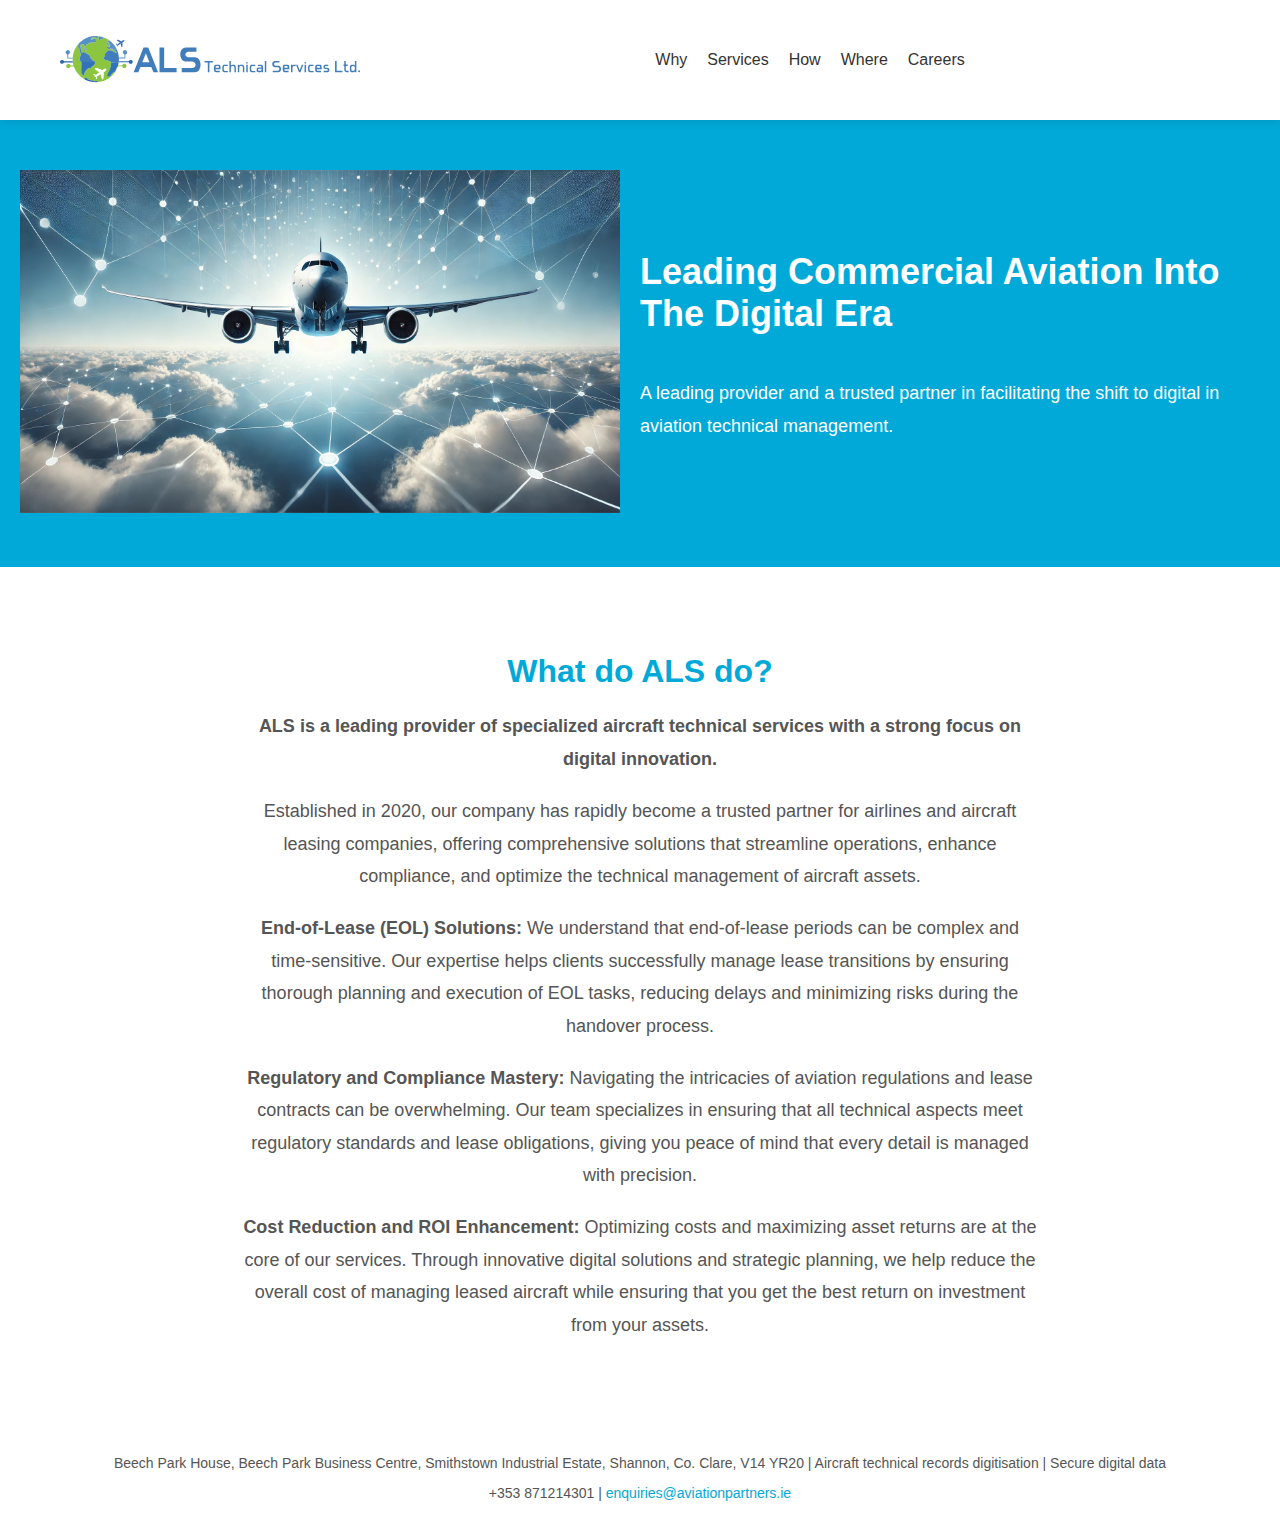
==== commit 276e478d: "upadted Address" ====
--- a/index.html
+++ b/index.html
@@ -482,7 +482,7 @@
 
 
 <footer class="footer">
-    <p>5 Elite Business Park, Shannon, Co. Clare, V14 FW96 | Aircraft technical records digitisation | Secure digital data</p>
+    <p>Beech Park House, Beech Park Business Centre, Smithstown Industrial Estate, Shannon, Co. Clare, V14 YR20 | Aircraft technical records digitisation | Secure digital data</p>
     <p>+353 871214301 | <a href="mailto:enquiries@aviationpartners.ie">enquiries@aviationpartners.ie</a></p>
 </footer>
 
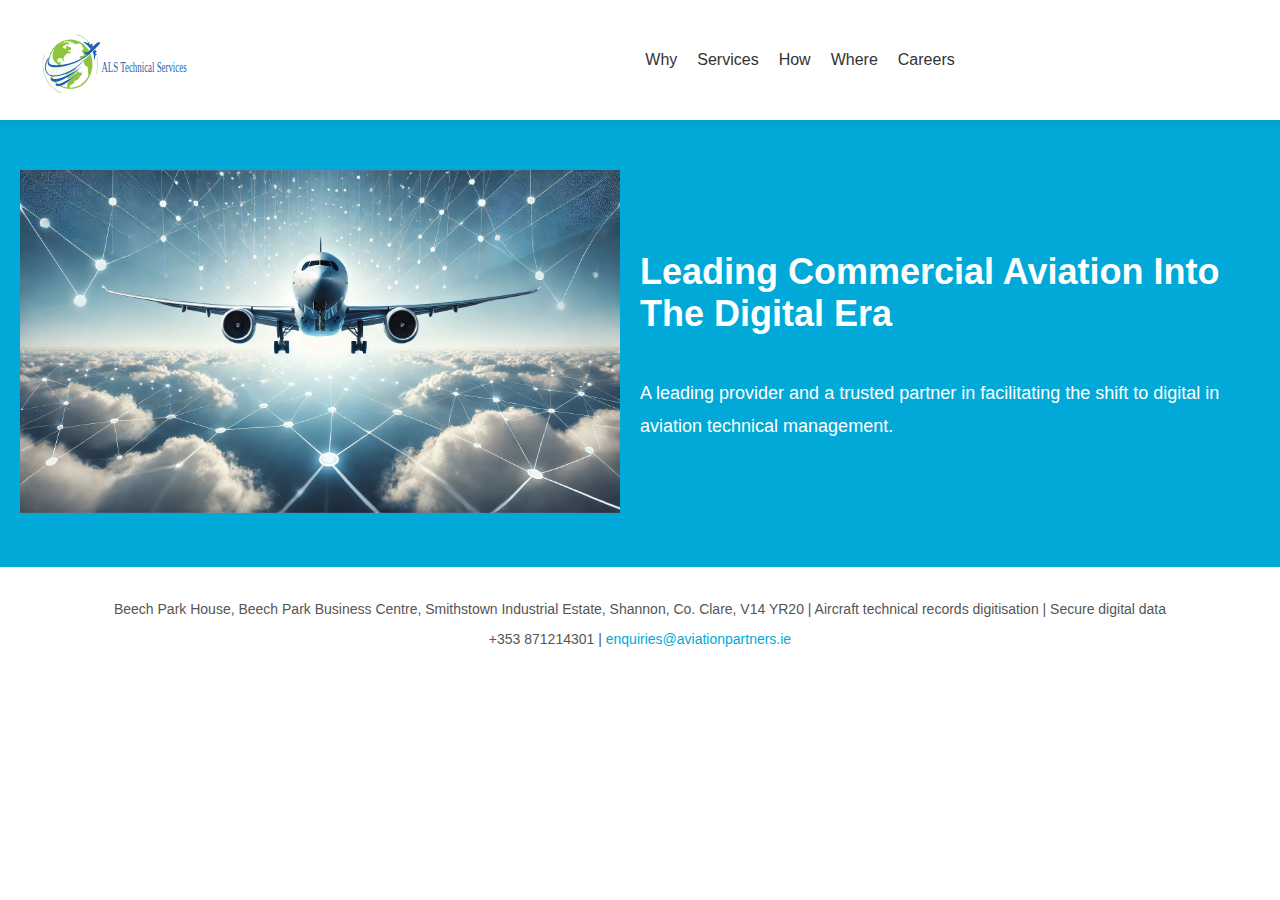
==== commit 03b05fec: "Add files via upload" ====
--- a/index.html
+++ b/index.html
@@ -3,8 +3,16 @@
 <head>
     <meta charset="UTF-8">
     <meta name="viewport" content="width=device-width, initial-scale=1.0">
-    <link rel="icon" type="image/x-icon" href="favicon.ico">
+    <link rel="icon" href="/als-techinal-services-logo.png" type="image/png">
     <title>Aviation Logistic Solutions</title>
+    <script type="application/ld+json">
+        {
+          "@context": "https://schema.org",
+          "@type": "Organization",
+          "url": "https://aviationlogisticsolutions.ie",
+          "logo": "https://aviationlogisticsolutions.ie/als-techinal-services-logo.png"
+        }
+        </script>
     <style>
         body {
             margin: 0;
@@ -13,99 +21,65 @@
             color: #333333;
         }
 
-header {
-    background-color: #ffffff;
-    padding: 20px;
-    display: flex;
-    justify-content: space-between;
-    align-items: center;
-    box-shadow: 0 2px 10px rgba(0, 0, 0, 0.1);
-    position: relative;
-}
-
-.logo-container {
-    /* Define a class for the logo container */
- 
-    height: 70px;
+        header {
+            background-color: #ffffff;
+            padding: 20px;
+            display: flex;
+            align-items: center;
+            justify-content: space-between;
+            box-shadow: 0 2px 10px rgba(0, 0, 0, 0.1);
+            position: relative;
+        }
+
+        .logo-container {
+            height: 70px;
     /* Set the height to 70 pixels */
  
     width: 300px;
     /* Set the width to 300 pixels */
+            margin-left: 20px;
+            margin-top: 10px;
+            transition: all 0.5s ease;
+        }
  
-/*    margin-right: auto;*/
-    /* Push the logo container to the left by adding auto right margin */
- 
-    margin-left: 40px;
-    /* Add a 40-pixel left margin */
- 
-    margin-top: 10px;
-    /* Add a 10-pixel top margin */
- 
-    margin-bottom: 0;
-    /* Remove the bottom margin */
- 
-    transition: all 0.5s ease;
-    /* Apply a smooth transition to all properties over 0.5 seconds */
-}
- 
-.logo-container:hover {
-    /* Add hover effect for the logo container */
- 
-    transform: scale(1.05);
-    /* Scale up the logo container slightly on hover */
-}
-
-/* Centered navbar */
-.nav-links {
-    display: flex;
-    justify-content: center;
-    flex: 1;
-    gap: 20px;
-}
-
-.nav-links a {
-    color: #333;
-    text-decoration: none;
-    font-size: 16px;
-}
-
-.nav-links a:hover {
-    color: #00a9d8;
-}
-
-.contact {
-    font-size: 16px;
-    color: #00a9d8;
-}
-
-.contact a {
-    text-decoration: none;
-    color: #00a9d8;
-}
-
-.contact a:hover {
-    text-decoration: underline;
-}
-
-/* Hamburger Menu Icon */
-.menu-icon {
-    display: none;
-    flex-direction: column;
-    justify-content: space-between;
-    width: 30px;
-    height: 21px;
-    cursor: pointer;
-}
-
-.menu-icon div {
-    width: 100%;
-    height: 3px;
-    background-color: #333;
-    border-radius: 2px;
-}
-
-
-        /* Mobile Navigation */
+        .logo-container img {
+            height: 100%;
+            width: auto;
+        }
+
+        .nav-links {
+            display: flex;
+            justify-content: center;
+            flex: 1;
+            gap: 20px;
+        }
+
+        .nav-links a {
+            color: #333;
+            text-decoration: none;
+            font-size: 16px;
+        }
+
+        .nav-links a:hover {
+            color: #00a9d8;
+        }
+
+        .menu-icon {
+            display: none;
+            flex-direction: column;
+            justify-content: space-between;
+            width: 30px;
+            height: 21px;
+            cursor: pointer;
+        }
+
+        .menu-icon div {
+            width: 100%;
+            height: 3px;
+            background-color: #333;
+            border-radius: 2px;
+        }
+
         .nav-links-mobile {
             display: none;
             flex-direction: column;
@@ -116,9 +90,9 @@
             width: 100%;
             background-color: #ffffff;
             text-align: center;
+            max-height: 0;
             overflow: hidden;
             transition: max-height 0.4s ease-in-out;
-            max-height: 0;
         }
 
         .nav-links-mobile a {
@@ -132,13 +106,11 @@
             color: #00a9d8;
         }
 
-        /* Open Menu */
         .nav-links-mobile.open {
             display: flex;
             max-height: 500px;
         }
 
-        /* Hero Section */
         .hero {
             display: flex;
             justify-content: space-between;
@@ -167,39 +139,19 @@
 
         .hero h1 {
             font-size: 36px;
-            color: #ffffff;
             font-weight: 700;
         }
 
         .hero p {
             font-size: 18px;
             line-height: 1.8;
-            color: #ffffff;
-        }
-
-        /* Main Content */
+        }
+
         .content {
             padding: 60px 20px;
             text-align: center;
-            background-color: #ffffff;
-        }
-
-        .content h2 {
-            color: #00a9d8;
-            margin-bottom: 20px;
-            font-size: 32px;
-        }
-
-        .content p {
-            font-size: 18px;
-            line-height: 1.8;
-            color: #555;
-            max-width: 800px;
-            margin: 0 auto;
-            margin-bottom: 20px;
-        }
-
-        /* Footer */
+        }
+
         .footer {
             background-color: #ffffff;
             padding: 20px;
@@ -217,25 +169,6 @@
             text-decoration: underline;
         }
 
-        /* Button Styles */
-        button, a.button {
-            background-color: #00a9d8;
-            color: white;
-            border: none;
-            border-radius: 5px;
-            padding: 12px 20px;
-            font-size: 16px;
-            font-weight: bold;
-            cursor: pointer;
-            transition: background-color 0.3s ease;
-            text-decoration: none;
-        }
-
-        button:hover, a.button:hover {
-            background-color: #008bb5;
-        }
-
-        /* Responsive Design */
         @media (max-width: 768px) {
             .nav-links {
                 display: none;
@@ -248,194 +181,14 @@
             .hero {
                 flex-direction: column;
             }
-
-            .hero .left, .hero .right {
-                width: 100%;
-            }
-
-            .hero h1 {
-                font-size: 28px;
-            }
-        }
-
-        @media (max-width: 480px) {
-            .hero h1 {
-                font-size: 24px;
-            }
-
-            .content h2 {
-                font-size: 28px;
-            }
-
-            .content p {
-                font-size: 16px;
-            }
-
-            .footer {
-                padding: 15px;
-            }
         }
     </style>
 </head>
 <body>
-
 <header>
     <div class="logo-container">
-        <?xml version="1.0" encoding="UTF-8" ?>
-        <svg id="Layer_1" data-name="Layer 1" xmlns="http://www.w3.org/2000/svg" viewBox="0 0 3405.94 524.33">
-      <defs>
-        <style>
-                    .cls-1 {
-                        fill: #3273b6;
-                    }
-    
-                    .cls-2 {
-                        fill: #fff;
-                    }
-    
-                    .cls-3 {
-                        fill: #2b67b1;
-                    }
-    
-                    .cls-4 {
-                        fill: #417dbb;
-                    }
-    
-                    .cls-5 {
-                        fill: #8cc640;
-                    }
-    
-                    .cls-6 {
-                        fill: #5591c4;
-                    }
-    
-                    #Layer_1:hover .cls-1 {
-                        fill: #8cc640;
-                    }
-    
-                    #Layer_1:hover .cls-3 {
-                        fill: #8cc640;
-                    }
-    
-                    #Layer_1:hover .cls-4 {
-                        fill: #8cc640;
-                    }
-    
-                    #Layer_1:hover .cls-6 {
-                        fill: #8cc640;
-                    }
-    
-                    #Layer_1:hover .cls-5 {
-                        fill: #2b67b1;
-                    }
-    
-                    .cls-1, .cls-3, .cls-4, .cls-6, .cls-5 {
-                        transition: fill 0.5s;
-                    }
-    
-                    .logo-container svg {
-                        margin-top: 0.5vw;
-                        width: 100%;
-                    }
-        </style>
-      </defs>
-      <g id="oceans">
-        <path class="cls-5" d="m652.91,352.01c-3.4,12.8-9.7,24.4-16,35.9-37.3,68.6-95.1,110.8-170.1,130.2-9.8,2.5-19.8,4.9-30,5-.3-.6-.4-1.4-.8-1.7-7.8-5.1-16.1-9.1-25.5-9-11.6.2-23.1.9-33.7-5.2-2.4-1.4-5.4-1.8-8.1-2.3-12-2.3-24.1-4.2-36.1-6.6-9-1.8-17.6-5-25.2-10.5-3-2.2-4.9-4.4-2.2-8.3,1.8-2.6.4-4.2-2.4-4.2-5.3,0-10.7-.9-15.5,2.5-6.4,4.6-13.9,5-21.3,5.6-35.3-19.5-61.4-48.5-83.1-81.8-10.5-16.1-18.6-33.5-24.7-51.7-1.2-3.5-2.8-4.5-6.4-4.5-9.8.2-19.7.2-29.5,0-2.8,0-4.2.8-5,3.5-3.5,11.1-15.7,16.8-24.8,16.3-9.7-.5-19.7-9.6-22.2-19.6-3.3-13.3,7.9-27.6,21.4-28.5,12.9-.9,21.6,4,26,16.1.8,2.1,2.1,2.2,3.8,2.2h28.5c1.7,0,3.7.2,2.8-2.5-3.6-10.7-4.6-22-7.3-32.9-.5-4.1-.9-8.2-1.4-12.3-1.8-10.3-.4-20.7-1.2-31.1.1-3.4.2-6.8.3-10.2.4-12.7,2.5-25.2,5.3-37.6,10.6-48.1,32.1-90.6,66-126.6.8-.8,1.3-2,2.8-1.8-.2,5.5-2.8,10.3-5.2,14.9-4.1,7.7-7,15.8-8.4,24.4-.5,3-.1,5.5,1.6,8,4.3,6.3,8.4,12.8,12.7,19.2.5,1.1.9,2.1,1.4,3.2,5.7,11.5,10.6,23.3,9.9,36.5-.3,6.3,2.2,10.3,8,12.1,4.6,1.5,5.7,3.8,2.9,7.9-1.4,2.1-2.3,4.4-3.3,6.7-7.6,16.7-12.9,33.9-11.5,52.6,1,13,5.2,24.7,16.7,32.4,1.9,1.7,2.4,3.8,2.3,6.3-.2,5.6-.7,11.3-.9,16.9-.4,11.8-1.7,23.5-1.9,35.2-.4,19.9-1.3,39.9,1.7,59.8,2.5,16.6,13.5,24.6,26.5,27.3,5.4,1.1,8-1.2,6.1-6.1-2.6-6.6-1.3-12.3,1.9-18,1.8-3.2,3.4-6.4,5.3-9.5,8.5-14.3,17.9-27.8,31.9-37.4,8.7-6,17.8-10.5,28.7-9.5,6.5.6,11.1-2.7,14.5-7.9,1.7-2.6,3.3-5.4,4.7-8.2,1.1-2.2,2.7-3.7,5.1-4.3,22.3-5.2,32.6-26.4,28.3-47.5-.5-3.8-2.7-6.7-4.6-9.8-.8-1.3-2.1-2.2-3.7-2.1-9,.4-14.8-4.8-19.9-11.3-3.8-4.9-8.4-9.2-14.4-11.2-3.2-1.1-4.5-3.1-5-6.1-3.3-18.3-13.7-32.1-27.7-43.7-12.7-10.5-27.6-17.2-42-24.8-9.2-4.9-10.6-4.6-18.4,2.3-4.4,3.9-8,3.8-12.1-.5-3.8-3.9-5-8.9-6.2-13.9-1.4-6.1-1.4-12.9-4.9-18.2-3-4.5-1.8-7.2,1-10.5,5.7-5,5.5-7.9-.4-12.5-4.5-3.5-7.5-8.1-7.6-13.9-.6-20.7,18.9-33.4,37.7-24.8,3,1.4,4.7,3.2,5.3,6.6.8,4.7,1.7,9.5,3.2,14,2.1,6.1,5.7,7.1,11.2,3.7,5.4-3.3,8.9-7.9,8.5-14.6-.2-2.9.6-5.3,3.7-6.2,7.3-2.1,13.5-6.1,19.6-10.3,15.9-10.7,32.7-16.6,52.1-11.1,6.4,1.8,7.9.8,9.6-5.7.8-3.2,2.2-4,5.3-2.8,3.2,1.3,6.5,2.4,10.1,2.8,10.4,1.2,16.2-6.1,12.5-15.7-.9-2.2-1.9-4.3-2.6-6.5-.8-2.6-1.4-5.4,1.2-7.3,3.7-2.8,2.5-4.8-.6-6.8-1.8-1.2-3.9-2.2-5.3-3.7-4.6-4.8-9.5-3.8-14.5-1.2-1.5.8-2.9,1.6-4.3,2.5-6.9,4.1-13.5,8.5-21.3,10.8-2.9.8-5.9,1.8-8.4-.4-2.1-1.8-1.6-10.4.4-12.7,13.2-15.8,39.5-20.6,54.5-5.6,2.4,2.4,4.8,2.4,7.7,1.3,7.8-3.1,11.4-9.3,11.9-17,.3-5.7,2.8-5.8,7-4.7,1.9.5,4.3,2,5.2-1.4,5.8,0,11.5.4,17,2.5-2,.1-4,.5-5.9.2-4.3-.6-6.3,1.2-7.2,5.3-1.6,7.3-3.9,14.4-5.5,21.7-1.6,7.2.7,12.7,6.3,15.9,1.8,1,3.5,1.7,5.4-.1,5.8-5.4,13-7.7,20.5-9.7,7.1-2,13.8-4.5,18.9-10.4,2.3-2.7,2.4-4.2.5-7.2-2.2-3.4-4.6-6.4-7.2-9.4,20.1,5.2,38.7,14,56.7,24.3.4.2.5.8.7,1.2-.9.3-1,1-.5,1.5,5.4,5.6,11,10.7,19.5,10.8,1.3.5,2.8.7,3.4,2.2-5.2,3-9.6-.5-14.3-1.8-4.5-1.3-5.5-.7-5.1,4,.5,6.1,2.9,11.6,6.3,16.6,6.1,8.9,12.6,17.6,18.6,26.6,8,12.1,2.5,25.9-11.5,29.9-1.8.5-3.5.2-4.7-.8-3.9-3.3-8.5-2.4-12.9-2.6-2.1-.1-3.5.8-4.4,2.6-3,6.2-1,14.2,4.6,18.4,4,3,8.8,3.8,13.3,5.4,6.5,2.4,11.6,2,14.9-4.9.5-1.1,1.8-1.9,2.7-2.9,2.2-2.6,4.6-3.2,7.2-.5,2.5,2.6,5.5,3.4,9,3,4.7-.5,8.7-.3,8.2,6.2-.1,1,1,2,1.5,3,1.3,3.9,4.9,4.6,8.1,5.9,8.7,3.6,18,5.7,26.4,10.1,7.3,3.8,11.1,10.2,11.7,18.4.2,2.8-.2,4.7-3.8,2.9-2.7-1.3-5.7-1.8-8.4-3.2-13-6.6-26-13.6-39-20.1-11-5.5-22.7-7.3-34.9-6.3-3.7.3-6.9,1.5-9.8,4.3-5.8,5.5-11.7,10.9-18,15.8-12.4,9.5-19.7,21-17.1,37.3.4,2.3.1,4.6-1.6,6.6-6.1,7.2-8.3,16.2-11,24.9-.9,2.9-.5,6.1,1.2,9.1,5.5,9.7,14.4,14.5,24.8,16.8,11.2,2.5,22.5,4.6,33.6,7.2,10.2,2.4,18.6,7.3,22.3,17.9.2,15-1.8,29.8-5.3,44.4-6.8,28.2-16.6,55.1-35.7,77.7-.9,1.1-1.7,2.2-1.3,3.5,2.6,9.3.8,17.7-4.9,25.4-1,1.3-.8,2.1.4,3.4,10.4,11,24.6,11.2,35.2.4,7.4-7.5,13.1-16.4,19.2-24.9,5.2-7.3,11.9-12.9,19.8-16.3,11.2-4.9,19-12.5,23.9-23.5,3.6-8.2,7-16.5,10.6-24.8,2.2-5.3,5-10.8,10.4-14.3h0Zm-246.9,93.4c.1-.5.3-1.3.1-1.4-7-4.8-14.5-8.5-22.3-11.7-1.3-.5-2.7.2-3.5,1.4-1,1.6.4,2.4,1.3,3.3,2.5,2.7,5,5.3,7.6,7.9s4.7,6.3,7.5,6.9c3.2.7,5.2-4,8-5.9.5-.3,1-.4,1.3-.5-1.7,4.4-6.1,6.5-9.3,9.7-2.4,2.4-3.8,4.8-1.7,7.9,2.1,3.1,4.9,2.6,8,1.2,40.5-17.3,76-42.7,111.7-67.8,6.8-4.8,11.6-11.5,11.4-20.6,0-1.9-.5-3.4-2.6-3.5-8-.2-16.1-1.2-23.2,3.7-30.7,21.4-63.2,40.4-90.2,66.8-1.1,1.2-1.9,3-4.1,2.6h0Zm72.3-56.3c-1.1-2-3-2.1-4.5-2.6-18.4-6.3-37-12.1-55.2-18.9-7.2-2.7-12.7-2.3-18.5,2.7-2.9,2.5-3.6,3.4-.3,6,14.6,11.1,29,22.3,43.4,33.6,1.4,1.1,2.5,1.5,3.9.5,10.4-7,20.8-14.2,31.2-21.3h0Zm17.3,24c-.5-.2-.9-.4-1.3-.6-8.9,6-17.8,12.1-26.7,18.1-6.7,4.5-6.6,5.2-4,12.9,3.1,9,5.7,18.3,8.4,27.4,2.1,7.1,4.2,14.2,6.3,21.2.3.9.4,1.9,1.9,1.8,4-.5,11.9-9,11.8-13-.5-12,.5-23.9,1.4-35.7.8-10.7-.2-21.5,2.2-32.1h0Zm51.9-303.1c3.2-.4,6.2-1.3,8.9-3,1.3-.8,2-1.8,1.5-3.3-4.2-12.3-9.5-23.8-20.9-31.3-3.1-2-4.7-1-4.8,2.4-.1,1.5,0,3.1.6,4.4,1.9,3.7,1.5,5.6-3.1,6.3-3.3.5-5.4,3.6-5.2,6.5.1,2.7,3.6,2.1,5.8,2.4,1.5.2,3,.3,4.5.1,4.3-.6,4.6,1.8,4.2,5.1-1.2,6.6,2,10.3,8.5,10.4h0Zm-276.2,36.5c-1.3.2-2.5-.5-3,.9-.4,1.1.4,1.9,1,2.6,3.4,4.2,7.8,6.8,13,7.8,8.3,1.7,16.6,2.9,25,4.3,3,.5,3.1-.9,2-3.1-2.1-3.9-5.5-6.1-9.6-7.4-9.4-3.1-19.4-2.5-28.4-5.1h0Zm145.5,312.7c-3.3,1.6-6.2,3-9.2,4.4-2,.9-2,2.3-1.2,4,2.7,5.9,5.4,11.8,8,17.6.6,1.3,1.3,2.5,3,2,1.4-.4,2.3-1.5,2.4-2.9.1-1.8,0-3.6-.3-5.4-.8-6.3-1.7-12.6-2.7-19.7h0ZM266.51,127.41c-1.4.4-3.9-1-4.7.8-.7,1.6,1.3,3.2,2.4,4.6,4.3,5.5,10.4,8.1,16.7,10.6,3.6,1.4,3.6-.4,3-3-1.6-6.8-9.9-13.1-17.4-13h0Z"/>
-        <path class="cls-5" d="m440.11,2.41c-.9.4-1.5-.1-2.1-.7.9-.3,1.7-.3,2.1.7Z"/>
-        <path class="cls-5" d="m655.91,344.51c1-3.3,2-6.7,3-10,14.3,0,28.7-.1,43,.1,3.8.1,5.8-.9,7.5-4.6,3.8-8.4,10.8-13,20-13.6,9.8-.7,17.7,3.3,22.7,11.8,4.7,8.2,4.7,17-.2,25.2s-12.9,12.5-22.2,11.7c-10.3-.8-18-6.6-21.5-16.8-1-2.9-2.3-3.8-5.3-3.8-15.7.2-31.4.1-47,0h0Z"/>
-      </g>
-      <g id="continents">
-        <path class="cls-4" d="m580.31,301.41c-3.7-10.6-12.2-15.5-22.3-17.9-11.2-2.6-22.5-4.7-33.6-7.2-10.4-2.4-19.3-7.1-24.8-16.8-1.7-3-2.2-6.2-1.2-9.1,2.7-8.7,5-17.7,11-24.9,1.7-2,2-4.3,1.6-6.6-2.6-16.3,4.8-27.8,17.1-37.3,6.3-4.9,12.2-10.3,18-15.8,2.9-2.7,6-3.9,9.8-4.3,12.2-1.1,24,.8,34.9,6.3,13.1,6.6,26,13.5,39,20.1,2.7,1.4,5.7,1.9,8.4,3.2,3.6,1.7,4-.1,3.8-2.9-.5-8.3-4.4-14.6-11.7-18.4-8.4-4.4-17.7-6.6-26.4-10.1-3.2-1.3-6.8-2-8.1-5.9,1.3-1.9,3.3-1.3,5-1.3,14.6.5,29.3-1.2,43.9,1,13,29.3,21.5,59.7,23.3,91.8-.5,3.5.4,6.9,1,10.4-.1,10.5-1.3,21-.8,31.6-2.3,3.8-1.4,8.2-2.3,12.3-.4,1-.8,2-1.2,3-28-.8-56.2,1-84.4-1.2h0Z"/>
-        <path class="cls-6" d="m440.01,2.41c-1,3.4-3.4,1.8-5.2,1.4-4.2-1.1-6.6-1-7,4.7-.5,7.7-4.1,13.9-11.9,17-3,1.2-5.3,1.1-7.7-1.3-15-15.1-41.2-10.3-54.8,5.3-2,2.3-2.5,10.9-.4,12.7,2.5,2.2,5.5,1.3,8.4.4,7.8-2.2,14.4-6.7,21.3-10.8,1.4-.9,2.9-1.7,4.3-2.5,5.1-2.5,10-3.6,14.5,1.2,1.5,1.5,3.5,2.5,5.3,3.7,3.1,2,4.3,4.1.6,6.8-2.6,2-2,4.8-1.2,7.3.7,2.2,1.7,4.3,2.6,6.5,3.8,9.5-2.1,16.8-12.5,15.7-3.5-.4-6.9-1.5-10.1-2.8-3.1-1.3-4.5-.4-5.3,2.8-1.7,6.5-3.1,7.5-9.6,5.7-19.4-5.5-36.2.4-52.1,11.1-6.1,4.2-12.4,8.2-19.6,10.3-3.1.9-3.9,3.3-3.7,6.2.4,6.7-3.1,11.3-8.5,14.6-5.5,3.4-9.2,2.3-11.2-3.7-1.5-4.5-2.5-9.3-3.2-14-.6-3.4-2.3-5.2-5.3-6.6-18.9-8.6-38.4,4-37.7,24.8.2,5.8,3.1,10.5,7.6,14,5.9,4.5,6.1,7.4.4,12.5-6.2-2.4-12.6-.8-18.9-.8-1,0-1.2,1.4-1.5,2.4-4.2-6.4-8.4-12.8-12.7-19.2-1.7-2.5-2.1-5.1-1.6-8,1.4-8.6,4.4-16.7,8.4-24.4,2.5-4.7,5.1-9.4,5.2-14.9,22.4-23,47.9-41.6,76.9-55.4,21.6-10.3,44.2-17.4,67.7-21.4,19.5-3.3,39.2-4.5,59-3.2,5.8.4,11.5.5,17.3,1.2.7.6,1.4,1.1,2.2.7h0Z"/>
-        <path class="cls-1" d="m580.31,301.41c28.2,2.2,56.4.4,84.5,1-.7,11-3.9,21.4-6,32.1-1,3.3-2,6.7-3,10-1,2.5-2.7,4.7-3,7.4-5.5,3.5-8.3,9-10.8,14.6-3.6,8.2-7,16.6-10.6,24.8-4.8,11-12.7,18.6-23.9,23.5-7.9,3.5-14.6,9.1-19.8,16.3-6.1,8.5-11.8,17.4-19.2,24.9-10.5,10.8-24.8,10.6-35.2-.4-1.2-1.2-1.3-2-.4-3.4,5.6-7.7,7.5-16.1,4.9-25.4-.4-1.4.4-2.4,1.3-3.5,19-22.6,28.8-49.5,35.7-77.7,3.8-14.4,5.8-29.2,5.5-44.2h0Z"/>
-        <path class="cls-6" d="m644.81,153.41c-14.6-2.2-29.3-.5-43.9-1-1.7-.1-3.7-.6-5,1.3-.5-1-1.6-2.1-1.5-3,.5-6.5-3.5-6.8-8.2-6.2-3.5.4-6.5-.4-9-3-2.6-2.7-5-2.1-7.2.5-.9,1-2.2,1.8-2.7,2.9-3.3,6.9-8.3,7.3-14.9,4.9-4.5-1.6-9.3-2.4-13.3-5.4-5.6-4.2-7.6-12.2-4.6-18.4.9-1.8,2.3-2.7,4.4-2.6,4.4.1,9-.7,12.9,2.6,1.2,1,2.9,1.3,4.7.8,14-4,19.5-17.8,11.5-29.9-6-9-12.5-17.7-18.6-26.6-3.4-5-5.9-10.5-6.3-16.6-.3-4.7.6-5.3,5.1-4,4.7,1.3,9.1,4.7,14.3,1.8,36,26.9,64.2,60.3,82.3,101.9h0Z"/>
-        <path class="cls-3" d="m266.01,483.41c7.4-.6,14.9-1,21.3-5.6,4.8-3.4,10.2-2.5,15.5-2.5,2.8,0,4.2,1.7,2.4,4.2-2.7,3.8-.8,6.1,2.2,8.3,7.6,5.5,16.2,8.6,25.2,10.5,12,2.4,24.1,4.4,36.1,6.6,2.8.5,5.8,1,8.1,2.3,10.6,6,22.1,5.3,33.7,5.2,9.5-.1,17.8,3.9,25.5,9,.5.3.5,1.1.8,1.7-19.4,1.4-38.9,1.8-58.3.1-12.5-1.1-24.8-3.9-37-6.9-14.3-3.5-28.2-8.4-41.6-14.3-11.8-5.1-23.2-11.3-33.9-18.6h0Z"/>
-        <path class="cls-6" d="m266.51,127.41c7.5-.1,15.7,6.2,17.4,13,.6,2.6.5,4.4-3,3-6.2-2.5-12.4-5.1-16.7-10.6-1.1-1.4-3.1-3-2.4-4.6.8-1.9,3.3-.4,4.7-.8h0Z"/>
-        <path class="cls-4" d="m217.71,147.11c.3-.9.5-2.4,1.5-2.4,6.3,0,12.7-1.6,18.9.8-2.8,3.3-4,6-1,10.5,3.5,5.2,3.4,12,4.9,18.2,1.2,5.1,2.4,10.1,6.2,13.9,4.1,4.3,7.7,4.4,12.1.5,7.7-6.9,9.2-7.2,18.4-2.3,14.4,7.6,29.3,14.4,42,24.8,14,11.5,24.4,25.3,27.7,43.6.5,3,1.8,4.9,5,6,6,2,10.5,6.3,14.4,11.2,5.1,6.6,10.9,11.7,19.9,11.3,1.7-.1,2.9.8,3.7,2.1,1.9,3.1,4.2,6,4.6,9.8-2.7.9-5.5,1-8.3,1h-139.1c-2.5,0-5-.1-6.7,2.1-11.5-7.7-15.7-19.4-16.7-32.4-1.4-18.6,3.9-35.9,11.5-52.6,1-2.3,1.9-4.7,3.3-6.7,2.8-4.1,1.7-6.4-2.9-7.9-5.8-1.9-8.4-5.9-8-12.1.7-13.2-4.2-25-9.9-36.5-.6-.8-1-1.9-1.5-2.9h0Z"/>
-        <path class="cls-1" d="m241.91,298.51c1.8-2.3,4.2-2.1,6.7-2.1h139.1c2.8,0,5.6-.2,8.3-1,4.3,21.2-6,42.4-28.3,47.5-2.5.6-4,2.1-5.1,4.3-1.4,2.8-3,5.6-4.7,8.2-3.4,5.2-7.9,8.5-14.5,7.9-11-1-20,3.5-28.7,9.5-14,9.7-23.4,23.1-31.9,37.4-1.9,3.1-3.5,6.4-5.3,9.5-3.2,5.7-4.5,11.4-1.9,18,1.9,4.9-.8,7.2-6.1,6.1-13-2.6-24-10.7-26.5-27.3-3-19.9-2.1-39.9-1.7-59.8.3-11.7,1.6-23.4,1.9-35.2.2-5.6.7-11.2.9-16.9.1-2.4-.4-4.4-2.2-6.1h0Z"/>
-        <path class="cls-6" d="m482.71,11.21c2.6,3,5,6.1,7.2,9.4,1.9,3,1.8,4.5-.5,7.2-5.1,5.9-11.8,8.5-18.9,10.4-7.4,2-14.7,4.3-20.5,9.7-1.9,1.8-3.6,1.1-5.4.1-5.5-3.2-7.9-8.7-6.3-15.9,1.7-7.3,3.9-14.4,5.5-21.7.9-4.2,3-5.9,7.2-5.3,1.9.3,4-.2,5.9-.2,8.9,1.6,17.4,3.8,25.8,6.3h0Z"/>
-        <path class="cls-6" d="m547.51,110.01c-6.5-.1-9.7-3.8-8.8-10.3.5-3.3.1-5.6-4.2-5.1-1.5.2-3,.1-4.5-.1-2.2-.3-5.6.3-5.8-2.4-.2-2.9,2-6,5.2-6.5,4.6-.7,5.1-2.6,3.1-6.3-.6-1.2-.7-2.9-.6-4.4.2-3.4,1.8-4.5,4.8-2.4,11.3,7.5,16.7,19,20.9,31.3.5,1.5-.2,2.5-1.5,3.3-2.4,1.7-5.4,2.5-8.6,2.9h0Z"/>
-        <path class="cls-6" d="m271.31,146.41c9,2.6,19,2.1,28.4,5.1,4.1,1.3,7.5,3.5,9.6,7.4,1.2,2.2,1,3.6-2,3.1-8.3-1.4-16.7-2.6-25-4.3-5.1-1-9.6-3.7-13-7.8-.6-.8-1.4-1.5-1-2.6.5-1.3,1.7-.6,3-.9h0Z"/>
-      </g>
-      <g id="prongs-top">
-        <path class="cls-6" d="m669.11,255.51c-.6-3.4-1.5-6.8-1-10.4,15.3.9,30.6.1,46,.4,4.8.1,9.7-.1,14.5,0,2.5.1,3.6-.6,3.6-3.4-.1-10-.2-20,0-30,.1-3.3-2-3.7-4.2-4.6-17.1-7.4-20.4-29.5-6.3-41.6,9.8-8.4,32.2-7.3,38,8.7,4.7,12.9,1.8,27-13.7,33.1-3.4,1.4-4,3-4,6.2.2,11.5.1,23,0,34.5,0,5.9-1.2,7-7,7-21.9.2-43.9.2-65.9.1h0Z"/>
-        <path class="cls-6" d="m143.11,246.41c-.1,3.4-.2,6.8-.3,10.2-17.5,0-34.9-.1-52.4-.1-6.9,0-8-1.1-8-8.1,0-11.3-.2-22.6.1-33.9.1-3.9-1-5.8-4.7-7.4-9.5-4.1-15.5-14.9-14.6-24.6,1-10.1,9.7-19.6,20-21.7,10.1-2.1,21,2.4,26.1,11.6,6.5,11.6,3.6,29.5-12,35.3-3.8,1.4-4.6,3.2-4.5,6.9.2,9.1.2,18.3,0,27.5-.1,3.4.9,4.6,4.4,4.6,15.3-.3,30.6-.3,45.9-.3h0Z"/>
-      </g>
-      <g id="prongs-middle">
-        <path class="cls-3" d="m666.01,299.41c.9-4.1,0-8.5,2.3-12.3,35.3,0,70.6-.1,105.9-.1,4.2,0,7-.6,9.5-5,5.9-10.2,15.1-11.8,26.2-9.5,7.8,1.6,14.5,10.4,15.1,18.6.9,10.8-4,19.6-13.5,23.2-12.7,4.8-23.6.7-29.6-11.8-.9-1.8-1.3-3.5-4-3.5-37.2.3-74.6.3-111.9.4h0Z"/>
-        <path class="cls-3" d="m144.11,287.71c.5,4.1.9,8.2,1.4,12.3-31.8,0-63.7.1-95.5,0-3.6,0-5.5.8-7.2,4.3-4.8,9.8-15.9,14.3-26.2,11.2-10.5-3.1-17.6-13.5-16.5-24.2,1-9.9,10.2-19.1,20.6-19.7,9.4-.5,18.1,3.1,22.1,12,1.7,3.6,3.7,4.2,7.2,4.2,31.4-.2,62.7-.1,94.1-.1h0Z"/>
-      </g>
-      <g id="plane-blue">
-        <path class="cls-1" d="m646.11,101.81c-.1.2-.3.3-.4.4-4.1-2.6-7-6.6-10.4-9.9-.9-.9-2.7-1.7-1.9-3.1,1-1.7,3.1-1.2,4.5-.5,4.2,2,8.2,4.3,12.2,6.6v2.1l-.1.1c-2,0-3,.9-2.9,2.9l-.1.1c-.8.1-1,.6-.9,1.3h0Z"/>
-        <path class="cls-3" d="m709.01,80.31c-.3,13.6-.7,27.1-1,40.7-.1,2.5-5.4,8.1-7.7,8-2.1,0-1.8-2.1-2.2-3.3-3.7-12.2-7.3-24.3-11-36.5v.1c.7.1,1-.2.9-.9l.1-.1c1.9.5,3.2-.1,3.9-1.9l.1-.1c1.3.1,2.2-.4,1.9-1.9l.1-.1c1.6.3,3,.2,2.9-1.9l.1-.1c1.6.3,2.9.2,2.9-1.9l.1-.1c1.6.3,2.9.2,2.9-1.9l.1-.1c.9.3,1.6.1,1.9-.9l.1-.1c1.5.2,2.5-.4,2.9-1.9l.1-.1c.6,0,1.2.1,1.7.1.3,1,0,1.8-.8,2.4v2.5h0Z"/>
-        <path class="cls-3" d="m678.01,73.51c-1.7.6-2.8-.5-4-1.4-10-7.7-19.9-15.5-30-23.3,4.8-4.9,9.7-6.2,16.4-3.5,12.3,4.9,25,8.9,37.6,13.2-.6,1-1.3,1.9-1.9,2.8l-.1.1c-1.3,0-2.2.4-1.9,1.9l-.1.1c-1.6-.3-3-.2-2.9,1.9l-.1.1c-1.6-.3-2.9-.2-2.9,1.9l-.1.1c-.9-.2-1.6-.1-1.9.9l-.1.1c-1.5-.2-2.5.5-2.9,1.9l-.1.1c-1.5-.2-2.5.5-2.9,1.9l-.1.1c-1-.1-1.6.2-2,1.1Z"/>
-        <path class="cls-3" d="m652.21,96.21c8.1-7.9,16.7-15.3,26-21.8,1.3-.1,2.1-.5,1.8-2l.1-.1c1.6.3,3,.2,2.9-1.9l.1-.1c1.6.3,2.9.2,2.9-1.9l.1-.1c.9.3,1.6.1,1.9-.9l.1-.1c1.5.2,2.5-.4,2.9-1.9l.1-.1c1.5.2,2.5-.5,2.9-1.9l.1-.1c1.4.1,2.2-.4,1.9-1.9l.1-.1c2.2.4,3.6-.2,4.1-2.5,3.8-1.3,7-3.9,10-6.3,5.4-4.3,11.5-4.5,17.8-4.2,3.2.1,3.6,2,2.9,4.3-1.5,5.1-4.3,9.3-8.7,12.3-4.1,2.8-8.2,5.6-12.3,8.3-1.2.2-2,.7-1.8,2.1l-.1.1c-1.6-.3-2.9-.2-2.9,1.9l-.1.1c-.9-.2-1.6-.1-1.9.9l-.1.1c-1.5-.2-2.5.5-2.9,1.9l-.1.1c-1.5-.2-2.5.5-2.9,1.9l-.1.1c-1.5-.2-2.5.5-2.9,1.9l-.1.1c-1.3-.1-2.2.4-1.9,1.9l-.1.1c-1.8-.5-3.2.1-3.9,1.9l-.1.1c-.6,0-1,.2-.9.9v-.1c-9.2,5.4-18.5,10.8-28.3,15.1-1.3.1-2.5.5-2.7,2.1l-.1.1c-.9-.2-1.7-.2-1.9.9l-.1.1c-.9-.2-1.7-.2-1.9.9l-.1.1c-1.1-.3-2.1-.3-2.9.7-1.8-.4-3.2,2.1-5.3.5-2.8-2.2-2.4-4.1,1.8-7.3.2-.1.3-.3.4-.4.3-.5.6-.9.9-1.4l.1-.1c1.9,0,3-.9,2.9-2.9l.1-.1c1.2.2,1.8-.3,2.2-1.3h0Z"/>
-        <path class="cls-6" d="m647.11,100.41c0-2,1-2.9,2.9-2.9,0,1.9-1,2.9-2.9,2.9Z"/>
-        <path class="cls-6" d="m692.01,86.41c-.7,1.8-2,2.4-3.9,1.9.7-1.8,2-2.3,3.9-1.9Z"/>
-        <path class="cls-6" d="m680.11,72.41c.4-1.4,1.4-2.1,2.9-1.9,0,2.1-1.3,2.2-2.9,1.9Z"/>
-        <path class="cls-6" d="m683.11,70.41c.4-1.5,1.4-2.1,2.9-1.9,0,2.1-1.3,2.1-2.9,1.9Z"/>
-        <path class="cls-6" d="m691.11,65.41c0-2.2,1.3-2.2,2.9-1.9-.4,1.4-1.4,2-2.9,1.9Z"/>
-        <path class="cls-6" d="m688.11,67.41c0-2.1,1.3-2.2,2.9-1.9-.4,1.4-1.4,2.1-2.9,1.9Z"/>
-        <path class="cls-6" d="m697.01,82.41c0,2.2-1.3,2.2-2.9,1.9.4-1.4,1.4-2,2.9-1.9Z"/>
-        <path class="cls-6" d="m700.01,80.41c0,2.2-1.3,2.2-2.9,1.9.4-1.4,1.4-2,2.9-1.9Z"/>
-        <path class="cls-6" d="m703.01,78.41c0,2.1-1.3,2.2-2.9,1.9.4-1.4,1.4-2,2.9-1.9Z"/>
-        <path class="cls-6" d="m708.01,75.41c-.4,1.5-1.4,2.1-2.9,1.9,0-2.1,1.3-2.1,2.9-1.9Z"/>
-        <path class="cls-6" d="m694.11,63.41c-.2-1.5.6-2,1.9-1.9.2,1.5-.6,2-1.9,1.9Z"/>
-        <path class="cls-6" d="m694.01,84.41c.2,1.5-.6,2-1.9,1.9-.3-1.5.6-1.9,1.9-1.9Z"/>
-        <path class="cls-6" d="m686.11,68.41c.3-1,1-1.2,1.9-.9-.3,1-1,1.1-1.9.9Z"/>
-        <path class="cls-6" d="m656.01,106.41c-.3,1-1,1.1-1.9.9.2-1.1,1-1.1,1.9-.9Z"/>
-        <path class="cls-6" d="m654.01,107.41c-.3,1-1,1.1-1.9.9.2-1.1,1-1.1,1.9-.9Z"/>
-        <path class="cls-6" d="m705.01,77.41c-.3,1.1-1,1.2-1.9.9.3-1,1-1.1,1.9-.9Z"/>
-        <path class="cls-6" d="m646.11,101.81c-.1-.7.2-1.2.9-1.4-.3.5-.6,1-.9,1.4Z"/>
-        <path class="cls-6" d="m688.01,88.41c.1.7-.2,1-.9.9-.1-.6.3-.9.9-.9Z"/>
-        <path class="cls-3" d="m657.71,106.41c1,5.2,1.7,10.4,1.4,15.7-.1.9.3,2.1-1.2,2.2-1,.1-1.5-.5-1.9-1.3-1.8-4.1-3.6-8.1-5.4-12.1.5-.8,1-1.6,1.4-2.4l.1-.1c.9.2,1.6.1,1.9-.9l.1-.1c.9.2,1.6.1,1.9-.9l.1-.1h1.6Z"/>
-        <path class="cls-6" d="m559.01,49.11c-8.4-.1-14.1-5.2-19.5-10.8-.5-.5-.4-1.2.5-1.5,6.9,3.3,13.1,7.5,19,12.3Z"/>
-        <path class="cls-6" d="m696.11,61.41c.6-1,1.3-1.9,1.9-2.8.7.1,1.5.2,2.2.3-.5,2.2-2,2.9-4.1,2.5h0Z"/>
-        <path class="cls-6" d="m709.01,80.31c0-.8,0-1.7.1-2.5,2.1.9.5,1.7-.1,2.5Z"/>
-        <path class="cls-6" d="m657.71,106.41h-1.6c.2-1.6,1.4-1.9,2.7-2.1-.4.7-.8,1.4-1.1,2.1h0Z"/>
-        <path class="cls-6" d="m652.01,108.41c-.5.8-1,1.6-1.4,2.4-.5-.6-1-1.2-1.5-1.8.8-.9,1.8-.9,2.9-.6Z"/>
-        <path class="cls-6" d="m709.81,75.51c-.6,0-1.2-.1-1.7-.1-.3-1.4.6-1.9,1.8-2.1-.1.7-.1,1.5-.1,2.2h0Z"/>
-        <path class="cls-6" d="m678.01,73.51c.4-.9,1-1.2,2-1.1.2,1.5-.6,1.9-1.8,2-.2-.3-.2-.6-.2-.9h0Z"/>
-        <path class="cls-6" d="m650.11,97.41v-2.1c.7.3,1.4.6,2.1.9-.4,1-1,1.5-2.1,1.2Z"/>
-      </g>
-      <g id="plane-white">
-        <path class="cls-2" d="m406.01,445.41c2.1.5,2.9-1.4,4-2.4,27-26.4,59.5-45.4,90.2-66.8,7.1-5,15.3-3.9,23.2-3.7,2.2,0,2.6,1.6,2.6,3.5.2,9.1-4.7,15.8-11.4,20.6-35.6,24.9-71.1,50.4-111.6,67.6-3.1,1.3-5.9,1.8-8-1.2-2.1-3.1-.7-5.5,1.7-7.9,3.2-3.2,7.6-5.3,9.3-9.7h0Z"/>
-        <path class="cls-2" d="m478.31,389.11c-10.4,7.1-20.8,14.2-31.2,21.3-1.4,1-2.4.6-3.9-.5-14.4-11.3-28.8-22.6-43.4-33.6-3.4-2.6-2.6-3.5.3-6,5.8-5,11.3-5.4,18.5-2.7,18.2,6.8,36.8,12.6,55.2,18.9,1.6.5,3.4.6,4.5,2.6h0Z"/>
-        <path class="cls-2" d="m495.61,413.11c-2.4,10.6-1.4,21.4-2.3,32.1-.9,11.8-1.9,23.8-1.4,35.7.2,4.1-7.7,12.6-11.8,13-1.5.2-1.6-.9-1.9-1.8-2.1-7.1-4.2-14.2-6.3-21.2-2.8-9.2-5.3-18.4-8.4-27.4-2.6-7.6-2.7-8.3,4-12.9,8.9-6,17.8-12.1,26.7-18.1.5.2,1,.4,1.4.6h0Z"/>
-        <path class="cls-2" d="m416.81,459.21c1,7.1,1.9,13.4,2.7,19.7.2,1.8.4,3.6.3,5.4-.1,1.4-1,2.5-2.4,2.9-1.6.5-2.4-.8-3-2-2.7-5.9-5.3-11.8-8-17.6-.8-1.8-.9-3.1,1.2-4,3-1.3,6-2.8,9.2-4.4h0Z"/>
-        <path class="cls-2" d="m406.11,445.31c-.5.2-1,.3-1.3.6-2.8,2-4.8,6.6-8,5.9-2.9-.6-5.1-4.4-7.5-6.9-2.6-2.6-5.1-5.2-7.6-7.9-.9-.9-2.3-1.8-1.3-3.3.8-1.2,2.2-1.9,3.5-1.4,7.8,3.2,15.4,6.8,22.3,11.7.1,0-.1.9-.1,1.3h0Z"/>
-      </g>
-      <g id="text1">
-        <path class="cls-4" d="m1113.61,412.49h-52.7l-24.58-61.75h-123.11l-24.58,61.75h-52.7l112.49-281.82h52.7l112.49,281.82h0Zm-98.34-114.46l-40.51-101.28-40.51,101.28h81.03Z"/>
-        <path class="cls-4" d="m1323.64,412.49h-194.11V130.87h52.7v233.05h141.4v48.57h0Z"/>
-        <path class="cls-4" d="m1526.01,412.49h-143.96v-48.57h114.85c6.56,0,13.05-1.28,19.47-3.83,6.42-2.56,11.77-6.56,16.03-12s6.39-12.42,6.39-20.94c0-7.99-2.14-14.75-6.39-20.25-4.26-5.51-9.61-9.67-16.03-12.48-6.42-2.82-12.91-4.23-19.47-4.23h-62.93c-6.82,0-13.31-.98-19.47-2.95-15.6-4.33-27.79-14.12-36.58-29.4-8.79-15.28-13.17-31.89-13.17-49.85,0-10.62,1.73-20.94,5.21-30.97,3.47-10.03,8.88-18.85,16.23-26.45,7.34-7.6,16.78-13.24,28.32-16.91,6.16-1.97,12.65-2.95,19.47-2.95h114.85v48.57h-85.74c-5.9,0-11.96,1.15-18.19,3.44-6.23,2.3-11.44,5.73-15.64,10.32-4.2,4.59-6.3,10.42-6.3,17.5,0,6.56,2.09,12.16,6.3,16.81,4.2,4.66,9.41,8.2,15.64,10.62,6.23,2.43,12.29,3.64,18.19,3.64h62.93c6.56,0,12.65.86,18.29,2.56,11.8,3.54,21.5,9.44,29.1,17.7,7.6,8.26,13.21,17.99,16.81,29.21,3.61,11.21,5.41,22.85,5.41,34.91,0,19.27-4.42,37.11-13.27,53.49-8.85,16.39-21.54,26.55-38.06,30.48-2.88.66-5.83,1.24-8.85,1.77-3.02.52-6.16.79-9.44.79v-.02Z"/>
-      </g>
-      <g id="text2">
-        <path class="cls-4" d="m1696.24,411.18h-18.18v-110.57h-38.39v-16.31h94.96v16.31h-38.39v110.57h0Z"/>
-        <path class="cls-4" d="m1814.7,411.18h-43.62c-5.14,0-9.68-1.65-13.61-4.97-3.93-3.31-6.43-7.6-7.49-12.86-1.19-8.21-1.78-16.52-1.78-24.91s.59-16.81,1.78-25.27c1.06-5.26,3.56-9.55,7.49-12.86s8.47-4.97,13.61-4.97h29.08c5.14,0,9.73,1.65,13.79,4.97,4.04,3.32,6.49,7.6,7.32,12.86,1.35,8.93,2.04,17.88,2.04,26.86l-.18,8.34h-57.72l1.42,6.03c.47,1.59,1.08,3.25,1.82,4.97.74,1.71,1.73,3.21,2.97,4.48,1.24,1.28,2.89,1.91,4.97,1.91l38.13-.09v15.52h0Zm-8.78-49.3l-1.24-9.49c-.77-3.54-2.08-6.36-3.95-8.42-1.86-2.07-3.97-3.1-6.34-3.1h-17.2c-2.43,0-4.56,1.04-6.43,3.1-1.86,2.07-3.15,4.88-3.86,8.42l-1.33,9.49h40.34Z"/>
-        <path class="cls-4" d="m1905.05,411.18h-39.9c-5.21,0-9.74-1.58-13.61-4.74-3.87-3.17-6.23-7.37-7.05-12.64-1.42-8.45-2.13-16.87-2.13-25.27s.71-16.7,2.13-24.91c.83-5.26,3.17-9.55,7.05-12.86,3.87-3.31,8.41-4.97,13.61-4.97h39.9v15.42h-33.87c-.89,0-1.73.11-2.52.31-.8.21-1.67.43-2.61.67-2.43,1.48-4.14,3.67-5.14,6.56-.65,3.61-1.27,8.6-1.86,14.98v9.4c0,.24.19,2.19.58,5.86.39,3.67.81,6.74,1.28,9.22,1,2.89,2.72,5.08,5.14,6.56,1.59.95,3.31,1.42,5.14,1.42h33.87v14.98h0Z"/>
-        <path class="cls-4" d="m1997.16,411.18h-16.58v-42.82c0-6.97-.83-12.46-2.48-16.45-1.65-3.99-3.52-6.84-5.58-8.56s-3.78-2.57-5.14-2.57l-11.7.09c-2.72,0-5.08.89-7.1,2.66s-3.67,4.05-4.97,6.82c-1.3,2.78-2.28,5.73-2.93,8.86s-.98,6.06-.98,8.78v43.18h-16.58v-126.88h16.58v51.51c1.78-3.61,4.39-6.23,7.84-7.89s7.28-2.48,11.48-2.48h15.07c4.43,0,8.12,1.36,11.08,4.08,2.95,2.72,5.32,6.23,7.1,10.55s3.02,8.97,3.77,13.96c.74,4.99,1.11,9.77,1.11,14.32v42.82h0Z"/>
-        <path class="cls-4" d="m2092.66,411.18h-16.58v-44.77c0-5.2-.48-9.45-1.46-12.77-.98-3.31-2.19-5.91-3.63-7.8-1.45-1.89-2.91-3.21-4.39-3.95s-2.72-1.11-3.73-1.11l-11.7.09c-3.67,0-6.67,1.35-9,4.04-2.34,2.69-4.08,5.99-5.23,9.88-1.15,3.9-1.73,7.66-1.73,11.26v45.13h-16.58v-85.74h16.58v10.38c1.78-3.61,4.39-6.23,7.84-7.89s7.28-2.48,11.48-2.48h15.07c4.85,0,8.99,1.85,12.42,5.54,3.43,3.69,6.06,8.77,7.89,15.2,1.83,6.45,2.74,13.83,2.74,22.17v42.82h0Z"/>
-        <path class="cls-4" d="m2123.25,313.12c-2.3,0-4.24-.52-5.81-1.55-1.57-1.03-2.61-2.71-3.15-5.01l-.35-2.93.35-3.19c1.42-4.37,4.23-6.56,8.42-6.56h.54c4.19,0,7.01,2.34,8.42,7.01v5.67c-1.42,4.38-4.23,6.56-8.42,6.56Zm8.16,98.06h-16.58v-85.74h16.58v85.74Z"/>
-        <path class="cls-4" d="m2216.79,411.18h-39.9c-5.21,0-9.74-1.58-13.61-4.74-3.87-3.17-6.23-7.37-7.05-12.64-1.42-8.45-2.13-16.87-2.13-25.27s.71-16.7,2.13-24.91c.83-5.26,3.17-9.55,7.05-12.86,3.87-3.31,8.41-4.97,13.61-4.97h39.9v15.42h-33.87c-.89,0-1.73.11-2.52.31-.8.21-1.67.43-2.61.67-2.43,1.48-4.14,3.67-5.14,6.56-.65,3.61-1.27,8.6-1.86,14.98v9.4c0,.24.19,2.19.58,5.86s.81,6.74,1.28,9.22c1,2.89,2.72,5.08,5.14,6.56,1.59.95,3.31,1.42,5.14,1.42h33.87v14.98h0Z"/>
-        <path class="cls-4" d="m2305.98,411.18h-16.94v-10.29c-1.71,3.49-4.27,6.08-7.67,7.76-3.4,1.69-7.1,2.52-11.12,2.52h-16.4c-5.38,0-10.03-1.65-13.96-4.97-3.93-3.31-6.3-7.6-7.14-12.86-.35-1.95-.54-4.43-.54-7.45l.54-9.93c.83-4.97,2.98-9.05,6.47-12.24,3.49-3.19,7.75-5.06,12.77-5.58h36.61l-1.42-5.67c-.47-1.59-1.23-3.3-2.26-5.1-1.04-1.8-2.24-3.35-3.63-4.65-1.39-1.3-2.85-1.95-4.39-1.95h-30.05v-15.42h36.09c7.03,0,12.83,3.1,17.38,9.31,1.83,2.37,2.93,5.21,3.28,8.51,1.6,8.45,2.39,16.87,2.39,25.27v42.73h0Zm-31.03-15.52c2.37,0,4.79-1,7.27-3.02,2.48-2,4.14-4.11,4.97-6.3l1.42-9.93v-4.7h-29.08c-2.37,0-4.34.59-5.94,1.78-1.59,1.19-2.8,2.71-3.59,4.56-.8,1.86-1.2,3.8-1.2,5.8s.39,3.91,1.15,5.72,1.95,3.26,3.54,4.39c1.6,1.13,3.61,1.69,6.03,1.69h15.42Z"/>
-        <path class="cls-4" d="m2341.89,411.18h-16.58v-126.88h16.58v126.88h0Z"/>
-        <path class="cls-4" d="m2478.97,411.18h-63.3v-16.05h56.57c2.84,0,5.71-.98,8.6-2.93s5.32-4.56,7.27-7.84,2.93-6.87,2.93-10.77c0-3.61-.98-6.93-2.93-9.97s-4.38-5.48-7.27-7.32c-2.89-1.83-5.76-2.75-8.6-2.75h-31.29c-2.78,0-5.73-.47-8.86-1.42-6.97-1.95-12.42-6.15-16.36-12.59-3.93-6.45-5.9-13.53-5.9-21.28,0-4.67.77-9.18,2.3-13.52s3.96-8.17,7.27-11.48c3.31-3.31,7.54-5.76,12.68-7.36,3.13-.94,6.08-1.42,8.86-1.42h49.74v16.49h-43c-2.66,0-5.36.87-8.12,2.61-2.74,1.74-5.06,4-6.91,6.78-1.86,2.78-2.8,5.73-2.8,8.86s.93,5.87,2.8,8.56c1.86,2.69,4.17,4.89,6.91,6.6,2.75,1.71,5.45,2.57,8.12,2.57h31.29c2.84,0,5.5.47,7.98,1.42,7.98,2.48,13.85,6.97,17.6,13.48,3.75,6.51,5.63,13.68,5.63,21.54,0,8.51-2.01,16.35-6.03,23.5s-9.75,11.59-17.2,13.3c-1.36.3-2.67.54-3.95.71s-2.61.26-4.04.26v.03Z"/>
-        <path class="cls-4" d="m2595.21,411.18h-43.62c-5.14,0-9.68-1.65-13.61-4.97-3.93-3.31-6.43-7.6-7.49-12.86-1.19-8.21-1.78-16.52-1.78-24.91s.59-16.81,1.78-25.27c1.06-5.26,3.56-9.55,7.49-12.86s8.47-4.97,13.61-4.97h29.08c5.14,0,9.73,1.65,13.79,4.97,4.04,3.32,6.49,7.6,7.32,12.86,1.35,8.93,2.04,17.88,2.04,26.86l-.18,8.34h-57.72l1.42,6.03c.47,1.59,1.08,3.25,1.82,4.97.74,1.71,1.73,3.21,2.97,4.48,1.24,1.28,2.89,1.91,4.97,1.91l38.13-.09v15.52h0Zm-8.78-49.3l-1.24-9.49c-.77-3.54-2.08-6.36-3.95-8.42-1.86-2.07-3.97-3.1-6.34-3.1h-17.2c-2.43,0-4.56,1.04-6.43,3.1s-3.15,4.88-3.86,8.42l-1.33,9.49h40.34Z"/>
-        <path class="cls-4" d="m2639.45,411.18h-16.58v-85.74h16.58v10.38c1.78-3.61,4.39-6.23,7.84-7.89s7.28-2.48,11.48-2.48h17.74v15.42h-21.1c-2.72,0-5.08.89-7.1,2.66s-3.67,4.05-4.97,6.82c-1.3,2.78-2.28,5.73-2.93,8.86s-.98,6.06-.98,8.78v43.18h0Z"/>
-        <path class="cls-4" d="m2729.98,411.18h-16.58l-33.07-85.74h16.58l24.82,63.21,24.82-63.21h16.58l-33.16,85.74h0Z"/>
-        <path class="cls-4" d="m2785.39,313.12c-2.3,0-4.24-.52-5.81-1.55-1.57-1.03-2.61-2.71-3.15-5.01l-.35-2.93.35-3.19c1.42-4.37,4.23-6.56,8.42-6.56h.54c4.19,0,7.01,2.34,8.42,7.01v5.67c-1.42,4.38-4.23,6.56-8.42,6.56Zm8.16,98.06h-16.58v-85.74h16.58v85.74Z"/>
-        <path class="cls-4" d="m2878.93,411.18h-39.9c-5.21,0-9.74-1.58-13.61-4.74-3.87-3.17-6.23-7.37-7.05-12.64-1.42-8.45-2.13-16.87-2.13-25.27s.71-16.7,2.13-24.91c.83-5.26,3.17-9.55,7.05-12.86,3.87-3.31,8.41-4.97,13.61-4.97h39.9v15.42h-33.87c-.89,0-1.73.11-2.52.31-.8.21-1.67.43-2.61.67-2.43,1.48-4.14,3.67-5.14,6.56-.65,3.61-1.27,8.6-1.86,14.98v9.4c0,.24.19,2.19.58,5.86s.81,6.74,1.28,9.22c1,2.89,2.72,5.08,5.14,6.56,1.59.95,3.31,1.42,5.14,1.42h33.87v14.98h0Z"/>
-        <path class="cls-4" d="m2963.52,411.18h-43.62c-5.14,0-9.68-1.65-13.61-4.97-3.93-3.31-6.43-7.6-7.49-12.86-1.19-8.21-1.78-16.52-1.78-24.91s.59-16.81,1.78-25.27c1.06-5.26,3.56-9.55,7.49-12.86s8.47-4.97,13.61-4.97h29.08c5.14,0,9.73,1.65,13.79,4.97,4.04,3.32,6.49,7.6,7.32,12.86,1.35,8.93,2.04,17.88,2.04,26.86l-.18,8.34h-57.72l1.42,6.03c.47,1.59,1.08,3.25,1.82,4.97.74,1.71,1.73,3.21,2.97,4.48,1.24,1.28,2.89,1.91,4.97,1.91l38.13-.09v15.52h0Zm-8.78-49.3l-1.24-9.49c-.77-3.54-2.08-6.36-3.95-8.42-1.86-2.07-3.97-3.1-6.34-3.1h-17.2c-2.43,0-4.56,1.04-6.43,3.1s-3.15,4.88-3.86,8.42l-1.33,9.49h40.34Z"/>
-        <path class="cls-4" d="m3036.4,411.18h-42.73v-15.52h36.61c3.48,0,6.1-1.02,7.84-3.06s2.61-4.3,2.61-6.78-.84-4.67-2.52-6.74c-1.69-2.07-4.19-3.1-7.49-3.1h-17.82c-.24,0-.55-.02-.93-.04s-.69-.16-.93-.4c-6.74-.77-12.06-3.9-15.96-9.4-1.48-2.3-2.5-4.78-3.06-7.45-.56-2.66-.84-5.29-.84-7.89l.62-7.62c1-5.02,3.26-9.12,6.78-12.28,3.52-3.16,7.67-5.01,12.46-5.54h35.2v15.42h-27.22c-3.67,0-6.41,1.05-8.25,3.15-1.83,2.1-2.75,4.39-2.75,6.88s.89,4.64,2.66,6.65c1.78,2.01,4.41,3.02,7.89,3.02h19.68c6.74.83,12.06,3.96,15.96,9.4,1.42,2.13,2.44,4.56,3.06,7.32s.93,5.54.93,8.38l-.71,7.8c-1.24,4.79-3.52,8.79-6.82,12.01-3.32,3.23-7.45,5.01-12.42,5.36-.24.24-.55.37-.93.4-.39.04-.69.04-.93.04h.03Z"/>
-        <path class="cls-4" d="m3206.73,411.18h-83.7v-126.88h18.18v109.68h65.53v17.2Z"/>
-        <path class="cls-4" d="m3277.12,411.18c-9.05,0-16.57-.22-22.56-.67-6-.44-10.82-1.55-14.46-3.32-3.63-1.78-6.43-4.58-8.38-8.42-1.24-2.95-2.17-7.76-2.8-14.41-.62-6.65-.93-12.05-.93-16.18v-27.84h-8.69v-16.58h8.69v-39.63h16.58v39.63h21.9v16.58h-21.9v31.74c.06,6.8.69,11.9,1.91,15.29,1.21,3.4,2.82,5.63,4.84,6.69,2,1.06,4.17,1.6,6.47,1.6h19.33v15.52h0Z"/>
-        <path class="cls-4" d="m3364.99,411.18h-16.58v-10.38c-1.78,3.67-4.38,6.31-7.8,7.94-3.43,1.63-7.27,2.44-11.53,2.44h-15.07c-4.08,0-7.83-1.11-11.26-3.32-3.43-2.22-6.08-5.13-7.98-8.73-.77-1.78-1.36-3.67-1.78-5.67-1.36-8.39-2.04-16.79-2.04-25.18,0-4.19.22-9.41.67-15.65.44-6.23,1.46-11.21,3.06-14.94,2.48-4.91,6.26-8.45,11.35-10.64,3.19-1,5.41-1.5,6.65-1.5l16.4-.09c4.26,0,8.1.83,11.53,2.48,3.43,1.65,6.03,4.29,7.8,7.89v-51.7h16.58v127.05h0Zm-32.45-15.33c2.78,0,5.17-.91,7.18-2.75,2.01-1.83,3.67-4.17,4.97-7.01s2.24-5.87,2.84-9.08c.59-3.22.89-6.25.89-9.09,0-2.66-.31-5.56-.93-8.69s-1.6-6.08-2.93-8.86c-1.33-2.78-2.99-5.06-4.97-6.82-1.98-1.78-4.33-2.66-7.05-2.66h-12.5c-3.84.18-6.67,1.79-8.47,4.84-1.8,3.04-2.94,6.45-3.41,10.24l-.62,12.33.71,12.5c.35,2.66,1.02,5.13,2,7.4.98,2.28,2.33,4.12,4.08,5.54,1.74,1.42,3.89,2.13,6.43,2.13h11.79Z"/>
-        <path class="cls-4" d="m3396.55,411.18c-2.37,0-4.52-.55-6.47-1.64-1.95-1.09-3.23-2.88-3.82-5.36l-.35-3.82.35-3.73c.54-2.13,1.7-3.83,3.5-5.1,1.8-1.27,3.77-1.91,5.9-1.91,2.6,0,4.82.61,6.65,1.82s3.04,3.09,3.63,5.63v6.56c-.47,2.19-1.57,3.99-3.28,5.41s-3.75,2.13-6.12,2.13v.02Z"/>
-      </g>
-    </svg>
-    </div>
-    
+        <img src="als-logo-hri.svg" alt="Aviation Logistic Solutions Logo">
+    </div>
     
     <nav class="nav-links">
         <a href="why.html">Why</a>
@@ -464,22 +217,9 @@
     </div>
     <div class="right">
         <h1>Leading Commercial Aviation Into The Digital Era</h1>
-        <p>A leading provider and a trusted partner in facilitating the shift to digital in aviation technical management.</div>
+        <p>A leading provider and a trusted partner in facilitating the shift to digital in aviation technical management.</p>
     </div>
 </section>
-
-<section class="content" id="what">
-    <h2>What do ALS do?</h2>
-    <p><strong>ALS is a leading provider of specialized aircraft technical services with a strong focus on digital innovation.</strong></p>
-    <p>Established in 2020, our company has rapidly become a trusted partner for airlines and aircraft leasing companies, offering comprehensive solutions that streamline operations, enhance compliance, and optimize the technical management of aircraft assets.</p>
-    
-    <p><strong>End-of-Lease (EOL) Solutions:</strong> We understand that end-of-lease periods can be complex and time-sensitive. Our expertise helps clients successfully manage lease transitions by ensuring thorough planning and execution of EOL tasks, reducing delays and minimizing risks during the handover process.</p>
-    
-    <p><strong>Regulatory and Compliance Mastery:</strong> Navigating the intricacies of aviation regulations and lease contracts can be overwhelming. Our team specializes in ensuring that all technical aspects meet regulatory standards and lease obligations, giving you peace of mind that every detail is managed with precision.</p>
-    
-    <p><strong>Cost Reduction and ROI Enhancement:</strong> Optimizing costs and maximizing asset returns are at the core of our services. Through innovative digital solutions and strategic planning, we help reduce the overall cost of managing leased aircraft while ensuring that you get the best return on investment from your assets.</p>
-</section>
-
 
 <footer class="footer">
     <p>Beech Park House, Beech Park Business Centre, Smithstown Industrial Estate, Shannon, Co. Clare, V14 YR20 | Aircraft technical records digitisation | Secure digital data</p>
@@ -488,10 +228,8 @@
 
 <script>
     function toggleMenu() {
-        const menu = document.getElementById('mobile-menu');
-        menu.classList.toggle('open');
+        document.getElementById('mobile-menu').classList.toggle('open');
     }
 </script>
-
 </body>
 </html>
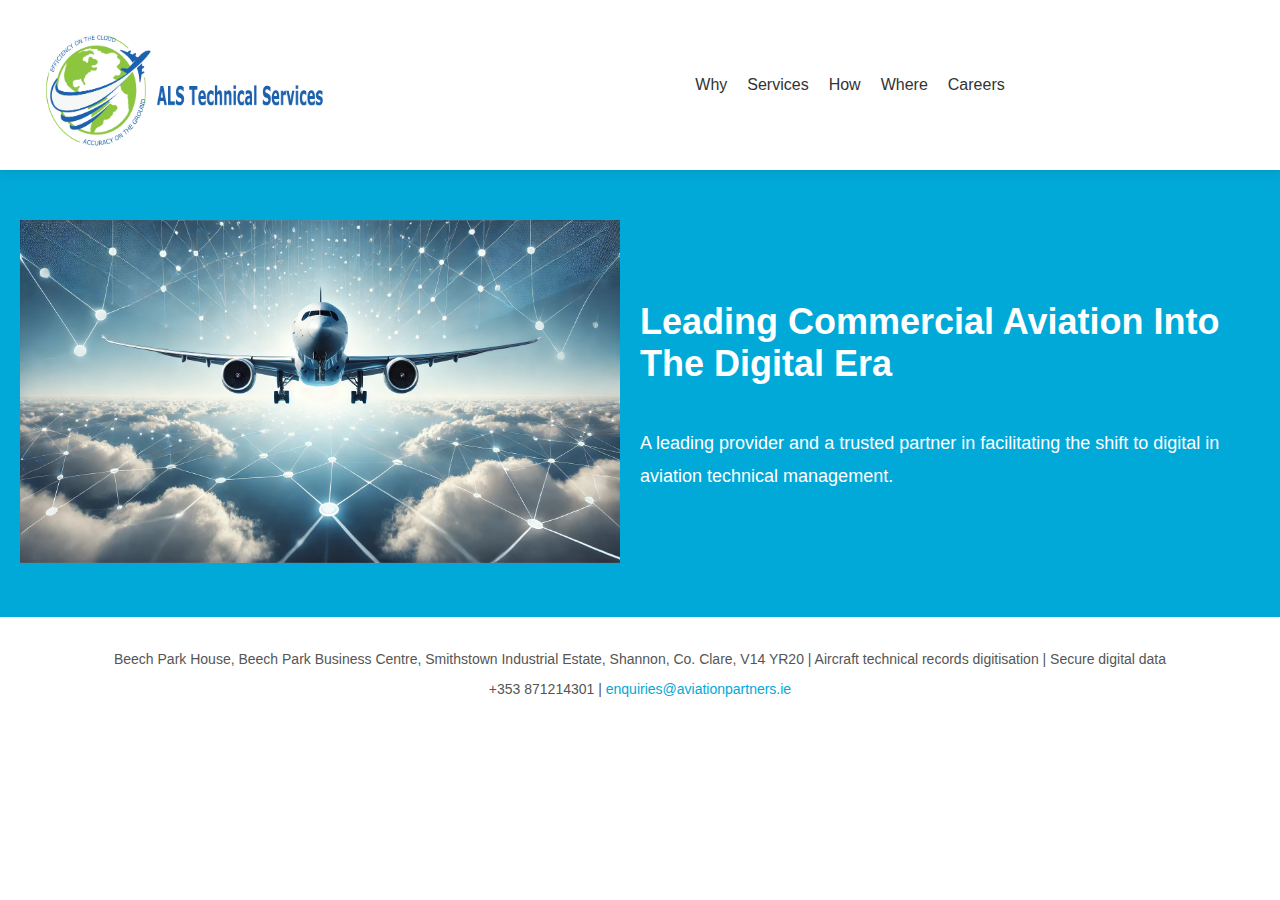
==== commit 193880d7: "Add files via upload" ====
--- a/index.html
+++ b/index.html
@@ -3,7 +3,7 @@
 <head>
     <meta charset="UTF-8">
     <meta name="viewport" content="width=device-width, initial-scale=1.0">
-    <link rel="icon" href="/als-techinal-services-logo.png" type="image/png">
+    <link rel="icon" href="/als-technical-services-logo.png" type="image/png">
     <title>Aviation Logistic Solutions</title>
     <script type="application/ld+json">
         {
@@ -32,11 +32,8 @@
         }
 
         .logo-container {
-            height: 70px;
-    /* Set the height to 70 pixels */
- 
-    width: 300px;
-    /* Set the width to 300 pixels */
+            height: 120px;  /* Increased from 70px to 120px */
+            width: 400px;   /* Increased from 300px to 400px */
             margin-left: 20px;
             margin-top: 10px;
             transition: all 0.5s ease;
@@ -187,7 +184,7 @@
 <body>
 <header>
     <div class="logo-container">
-        <img src="als-logo-hri.svg" alt="Aviation Logistic Solutions Logo">
+        <img src="als-technical-services-logo.png" alt="Aviation Logistic Solutions Logo">
     </div>
     
     <nav class="nav-links">
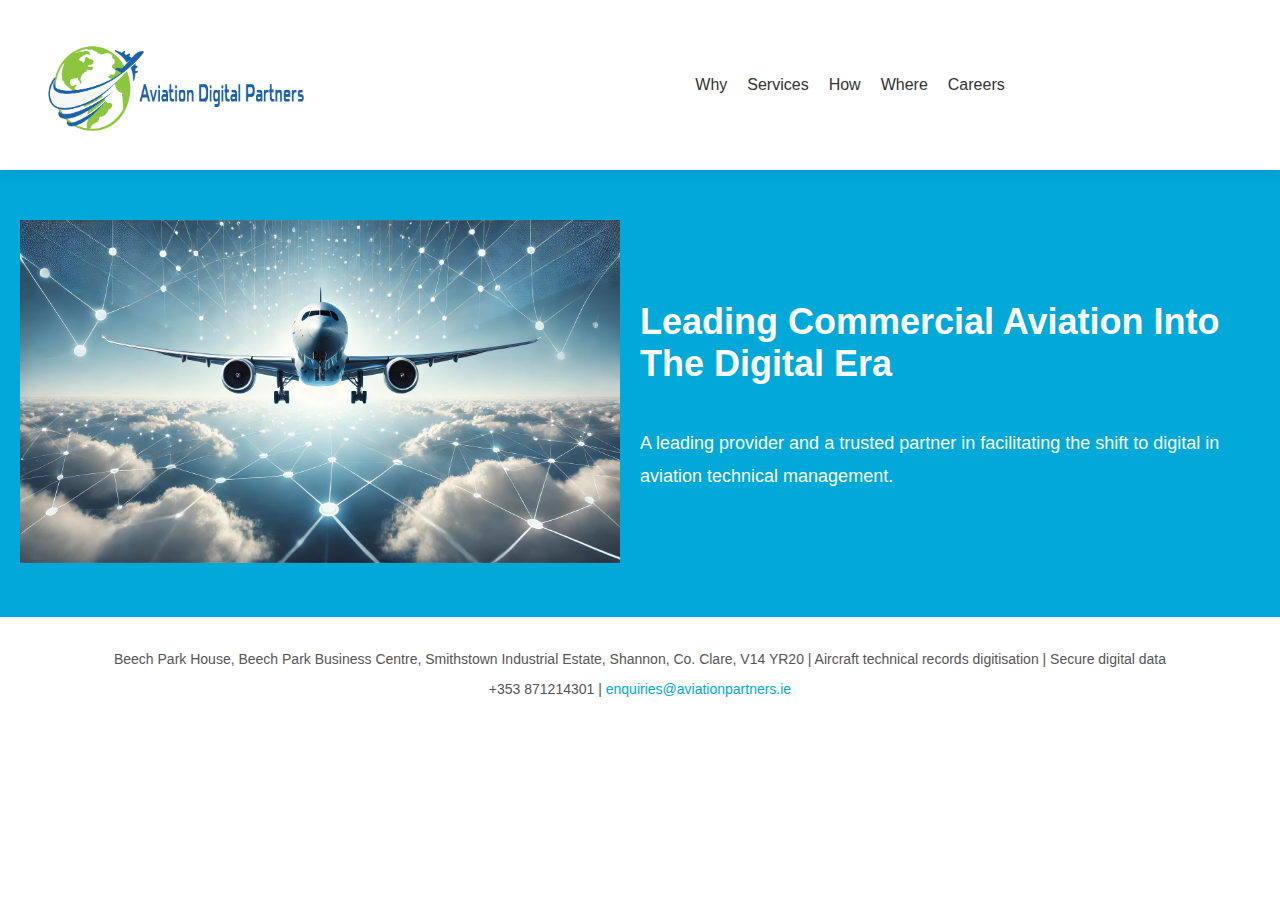
==== commit a3a1e49e: "Add files via upload" ====
--- a/index.html
+++ b/index.html
@@ -3,14 +3,14 @@
 <head>
     <meta charset="UTF-8">
     <meta name="viewport" content="width=device-width, initial-scale=1.0">
-    <link rel="icon" href="/als-technical-services-logo.png" type="image/png">
-    <title>Aviation Logistic Solutions</title>
+    <link rel="icon" href="favicon.ico" type="image/png">
+    <title>ADP (Aviation Digital Partners)</title>
     <script type="application/ld+json">
         {
           "@context": "https://schema.org",
           "@type": "Organization",
-          "url": "https://aviationlogisticsolutions.ie",
-          "logo": "https://aviationlogisticsolutions.ie/als-techinal-services-logo.png"
+          "url": "https://aviationpartners.ie",
+          "logo": "/adp-logo.png"
         }
         </script>
     <style>
@@ -184,7 +184,7 @@
 <body>
 <header>
     <div class="logo-container">
-        <img src="als-technical-services-logo.png" alt="Aviation Logistic Solutions Logo">
+        <img src="adp-logo.png" alt="ADP Logo">
     </div>
     
     <nav class="nav-links">
